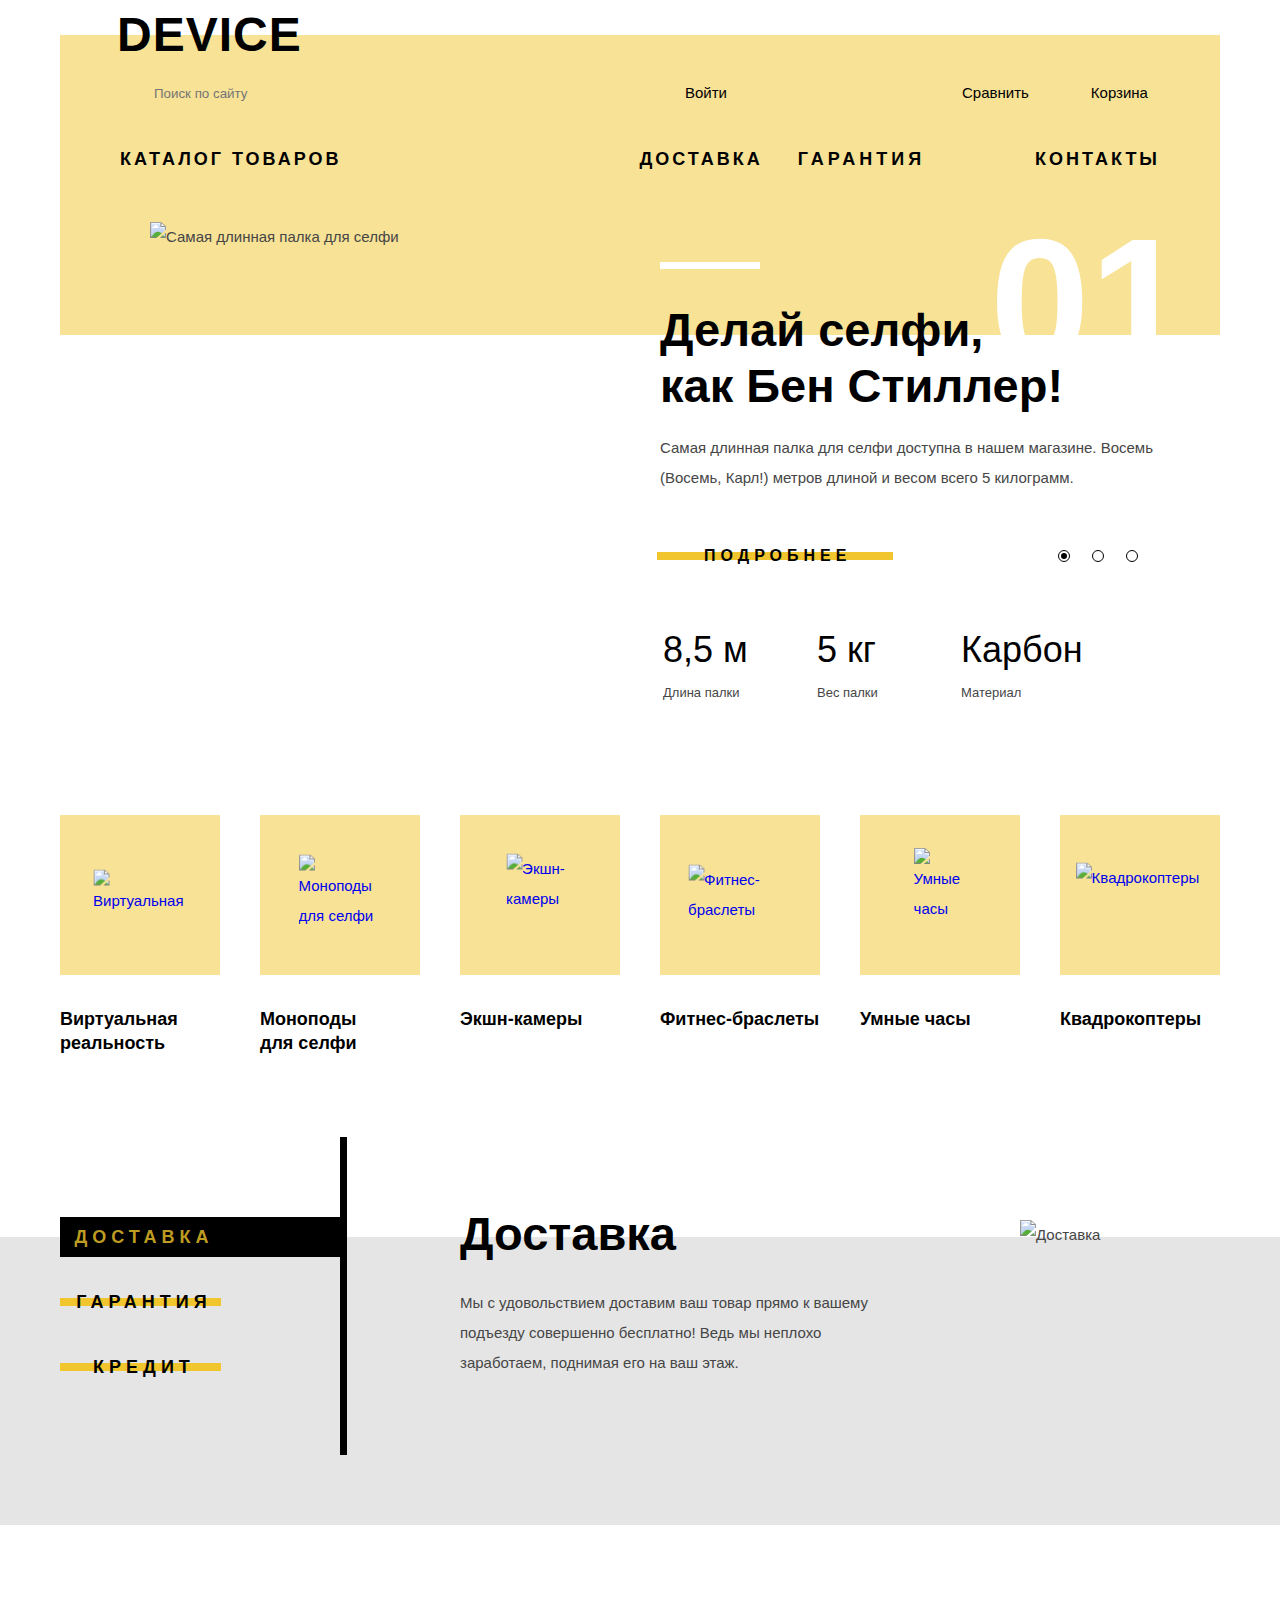
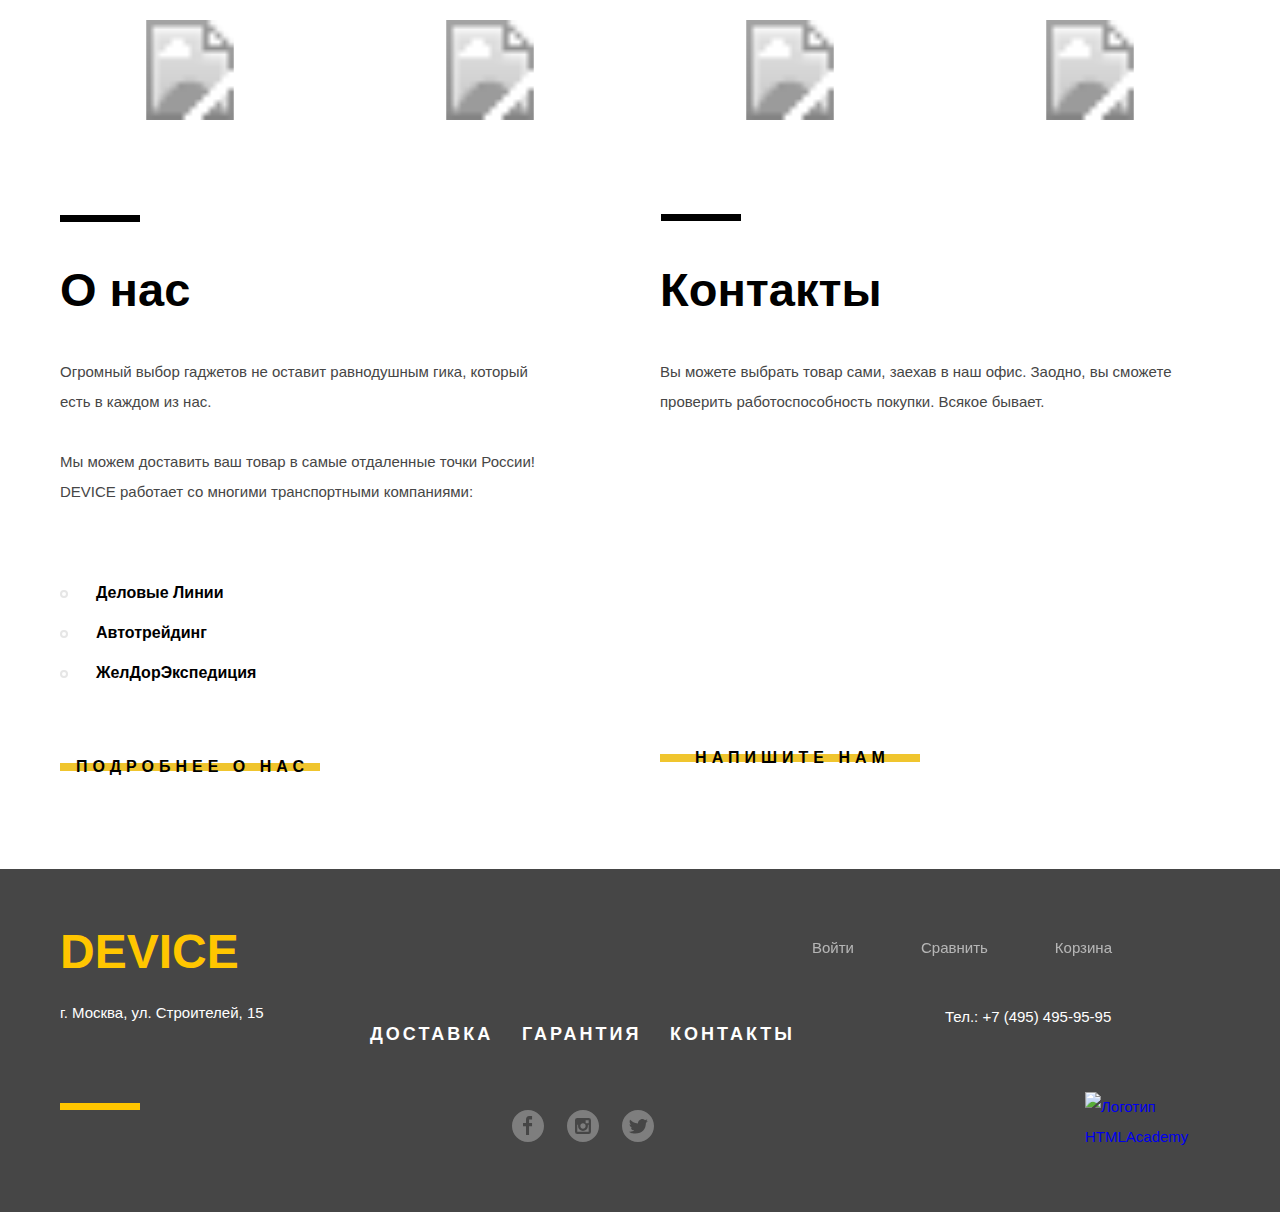
==== index.html @ 853dc185 "интерактивная карта" ====
<!DOCTYPE html>
<html lang="ru">
<head>
  <meta charset="utf-8">
  <title>HTML Academy: Девайс</title>
  <link rel="stylesheet" href="css/normalize.css">
  <link rel="stylesheet" href="css/style.css">
</head>
<body>
<section class="modal modal-write-us">
  <h2 class="visually-hidden">Напишите нам</h2>
  <button class="close-button close-write-us">
    <img src="img/modal-close.svg" width="55" height="55" alt="Закрыть">
  </button>
  <form class="write-us-form" action="#" method="post" novalidate>
    <p class="write-us-form-group">
      <label for="fullname">Ваше имя:</label>
      <input type="text" name="fullname" id="fullname" required placeholder="Имя Фамилия">
    </p>
    <p class="write-us-form-group">
      <label for="email">Ваш e-mail:</label>
      <input type="email" name="email" id="email" required placeholder="email@example.com">
    </p>
    <p class="write-us-form-group">
      <label for="message">Текст письма:</label>
      <textarea name="message" id="message" placeholder="В свободной форме" required minlength="20" rows="7" cols="103"></textarea>
    </p>
    <button class="write-us-button" type="submit">Отправить</button>
  </form>
</section>
<section class="modal modal-map">
  <h2 class="visually-hidden">Как до нас добраться</h2>
  <iframe
    src="https://www.google.com/maps/embed?pb=!1m14!1m8!1m3!1d4498.203227583521!2d37.5268266!3d55.6872211!3m2!1i1024!2i768!4f13.1!3m3!1m2!1s0x46b54cf65f5c8955%3A0x694710ccd55501e!2z0YPQuy4g0KHRgtGA0L7QuNGC0LXQu9C10LksIDE1LCDQnNC-0YHQutCy0LAsINCg0L7RgdGB0LjRjywgMTE5MzEx!5e0!3m2!1sru!2sus!4v1547833084073"
    width="960" height="559" frameborder="0" style="border:0" allowfullscreen></iframe>
  <button class="close-button close-map">
    <img src="img/modal-close.svg" width="55" height="55" alt="Закрыть">
  </button>
</section>
<header class="main-header">
  <p class="header-logo">DEVICE</p>
  <nav class="main-navigation">
    <div class="search-user-nav-wrapper">
      <form class="site-search" action="#" method="post">
        <label class="visually-hidden" for="search">Поиск по сайту</label>
        <input class="search-field" type="search" name="search" id="search" placeholder="Поиск по сайту">
        <button class="search-form-submit" type="submit">Найти</button>
      </form>
      <ul class="user-nav">
        <li class="login-link">
          <a href="#">Войти</a>
        </li>
        <li class="compare">
          <a href="#">Сравнить</a>
        </li>
        <li class="basket">
          <a href="#">Корзина</a>
        </li>
      </ul>
    </div>
    <ul class="site-nav">
      <li class="catalog">
        <a href="shop.html">Каталог товаров</a>
        <ul class="sub-menu">
          <li class="sub-menu-item virtual-reality"><a href="shop.html">Виртуальная реальность</a></li>
          <li class="sub-menu-item fitness-bracelet"><a href="shop.html">Фитнес-браслеты</a></li>
          <li class="sub-menu-item quadcopter-types"><a href="shop.html">Квадракоптеры</a></li>
          <li class="sub-menu-item monopod-for-selfie"><a href="shop.html">Моноподы для селфи</a></li>
          <li class="sub-menu-item smart-watch"><a href="shop.html">Умные часы</a></li>
          <li class="sub-menu-item action-camera"><a href="shop.html">Экшн-камеры</a></li>
        </ul>
      </li>
      <li class="supply">
        <a href="#">Доставка</a>
      </li>
      <li class="guarantees">
        <a href="#">Гарантия</a>
      </li>
      <li class="contacts">
        <a href="#">Контакты</a>
      </li>
    </ul>
  </nav>
</header>
<main class="landing">
  <section class="exclusive-products">
    <h2 class="visually-hidden">Лучший выбор</h2>
    <input class="visually-hidden" type="radio" id="quadcopter" name="topSlide">
    <input class="visually-hidden" type="radio" id="bracelet" name="topSlide">
    <input class="visually-hidden" type="radio" id="selfie" name="topSlide" checked>
    <div class="slider-controls-our-goods">
      <label class="slider-controls-item--1" for="selfie">Первый</label>
      <label class="slider-controls-item--2" for="bracelet">Второй</label>
      <label class="slider-controls-item--3" for="quadcopter">Третий</label>
    </div>
    <div class="slider-goods-wrapper">
      <ul class="slider-goods">
        <li class="monopod slide">
          <img class="selfie" src="img/slider-1.png" width="384" height="486" alt="Самая длинная палка для селфи">
          <div class="about-product about-monopod">
            <span class="slide-number number-1">01</span>
            <p class="product-slogan slogan-1">Делай селфи,<br> как Бен Стиллер!</p>
            <p class="description-good description-good-1">Самая длинная палка для селфи доступна в нашем магазине.
              Восемь (Восемь, Карл!) метров длиной и весом всего 5 килограмм.</p>
            <a class="show-more-information monopod-more" href="#">Подробнее</a>
            <table class="characteristics-goods">
              <tr>
                <td class="parameters-goods parameter-selfie-1">8,5 м</td>
                <td class="parameters-goods parameter-selfie-2">5 кг</td>
                <td class="parameters-goods parameter-selfie-3">Карбон</td>
              </tr>
              <tr>
                <td class="name-parameters-goods">Длина палки</td>
                <td class="name-parameters-goods">Вес палки</td>
                <td class="name-parameters-goods">Материал</td>
              </tr>
            </table>
          </div>
        </li>
        <li class="tracker slide">
          <img class="fitness-bracelet" src="img/slider-2.png" width="345" height="485"
               alt="Мотивирующий фитнес-браслет">
          <div class="about-product about-tracker">
            <span class="slide-number number-2">02</span>
            <p class="product-slogan">Худеем<br>правильно!</p>
            <p class="description-good description-good-2">Мотивирующие фитнес-браслеты помогут найти в себе силы не
              пропускать занятия и соблюдать диету.</p>
            <a class="show-more-information tracker-more" href="#">Подробнее</a>
            <table class="characteristics-goods">
              <tr>
                <td class="parameters-goods parameter-tracker">48 часов</td>
              </tr>
              <tr>
                <td class="name-parameters-goods">Без подзарядки</td>
              </tr>
            </table>
          </div>
        </li>
        <li class="quadcopter slide">
          <img class="quadcopter" src="img/slider-3.png" width="526" height="334" alt="Необычный квардакоптер">
          <div class="about-product about-quadcopter">
            <span class="slide-number number-3">03</span>
            <p class="product-slogan slogan-3">Порхает как бабочка, жалит как пчела!</p>
            <p class="description-good description-good-3">Этот обычный, на первый взгляд, квадрокоптер оснащен мощным
              лазером, замаскированным под стандартную камеру.</p>
            <a class="show-more-information quadcopter-more" href="#">Подробнее</a>
            <table class="characteristics-goods">
              <tr>
                <td class="parameters-goods parameter-quadcopter-1">800 м</td>
                <td class="parameters-goods parameter-quadcopter-2">50 м</td>
              </tr>
              <tr>
                <td class="name-parameters-goods">Дальность полета</td>
                <td class="name-parameters-goods">Радиус поражения</td>
              </tr>
            </table>
          </div>
        </li>
      </ul>
    </div>
  </section>
  <section class="popular-goods">
    <h2 class="visually-hidden">Популярные товары</h2>
    <ul class="category-list">
      <li class="category-list-items category-list-item-real">
        <a href="shop.html">
          <p class="category-items"><img class="category-image" src="img/popular-1.svg" width="97" height="55"
                                         alt="Виртуальная реальность"></p>
          <h3 class="category-name">Виртуальная реальность</h3>
        </a>
      </li>
      <li class="category-list-items category-list-item-monopod">
        <a href="shop.html">
          <p class="category-items"><img class="category-image" src="img/popular-2.svg" width="86" height="117"
                                         alt="Моноподы для селфи"></p>
          <h3 class="category-name">Моноподы для селфи</h3>
        </a>
      </li>
      <li class="category-list-items">
        <a href="shop.html">
          <p class="category-items"><img class="category-image" src="img/popular-3.svg" width="71" height="87"
                                         alt="Экшн-камеры"></p>
          <h3 class="category-name">Экшн-камеры</h3>
        </a>
      </li>
      <li class="category-list-items">
        <a href="shop.html">
          <p class="category-items"><img class="category-image" src="img/popular-4.svg" width="107" height="65"
                                         alt="Фитнес-браслеты"></p>
          <h3 class="category-name">Фитнес-браслеты</h3>
        </a>
      </li>
      <li class="category-list-items">
        <a href="shop.html">
          <p class="category-items"><img class="category-image" src="img/popular-5.svg" width="56" height="98"
                                         alt="Умные часы">
          </p>
          <h3 class="category-name">Умные часы</h3>
        </a>
      </li>
      <li class="category-list-items">
        <a href="shop.html">
          <p class="category-items"><img class="category-image" src="img/popular-6.svg" width="132" height="69"
                                         alt="Квадрокоптеры"></p>
          <h3 class="category-name">Квадрокоптеры</h3>
        </a>
      </li>
    </ul>
  </section>
  <section class="shop-services">
    <div class="service-wrapper">
      <h2 class="visually-hidden">Наши услуги для вас</h2>
      <div class="slider-our-services">
        <input class="visually-hidden" type="radio" id="delivery" name="servicesSlider" checked>
        <input class="visually-hidden" type="radio" id="warranty" name="servicesSlider">
        <input class="visually-hidden" type="radio" id="credit" name="servicesSlider">
        <div class="slider-controls-our-services">
          <label class="label-decoration label--1" for="delivery">Доставка</label>
          <label class="label-decoration label--2" for="warranty">Гарантия</label>
          <label class="label-decoration label--3" for="credit">Кредит</label>
        </div>
        <div class="slides-services">
          <ul class="slides-list">
            <li class="delivery">
              <div class="delivery-wrapper">
                <h3 class="service-title">Доставка</h3>
                <p class="service-description">Мы с удовольствием доставим ваш товар прямо к вашему подъезду совершенно
                  бесплатно! Ведь мы неплохо заработаем, поднимая его на ваш этаж.</p>
              </div>
              <img src="img/delivery.svg" width="136" height="164" alt="Доставка">
            </li>
            <li class="warranty">
              <div class="warranty-wrapper">
                <h3 class="service-title">Гарантия</h3>
                <p class="service-description">Если из-за возгорания купленного у нас товара у вас сгорит дом — не
                  переживайте, мы выдадим вам новый.<br>Товар, не дом, конечно же.</p>
              </div>
              <img src="img/warranty.svg" width="171" height="195" alt="Гарантия">
            </li>
            <li class="credit">
              <div class="credit-wrapper">
                <h3 class="service-title">Кредит</h3>
                <p class="service-description">Залезть в долговую яму стало проще! Кредитные консультанты подберут для
                  вас наиболее выгодные условия кредита. Выгодные для нашего банка, разумеется.</p>
              </div>
              <img src="img/credit.svg" width="156" height="188" alt="Кредит">
            </li>
          </ul>
        </div>
      </div>
    </div>
  </section>
  <section class="brands-representation">
    <h2 class="visually-hidden">Представленные марки</h2>
    <ul class="brand-list">
      <li class="brand-item"><a href="#">
        <svg xmlns="http://www.w3.org/2000/svg" viewBox="0 0 260 100" width="260" height="100"
             class="brand-logo-filter-brand-dij brand-logo-filter">
          <defs>
            <filter id="filtersPicture">
              <feComposite result="inputTo_38" in="SourceGraphic" in2="SourceGraphic" operator="arithmetic" k1="0"
                           k2="1" k3="0" k4="0"/>
              <feColorMatrix id="filter_38" type="saturate" values="0" data-filterid="38"/>
            </filter>
          </defs>
          <image filter="url(&quot;#filtersPicture&quot;)" x="0" y="0" width="260" height="100"
                 xmlns:xlink="http://www.w3.org/1999/xlink" xlink:href="img/brand-1.jpg"/>
        </svg>
      </a></li>
      <li class="brand-item"><a href="#">
        <svg xmlns="http://www.w3.org/2000/svg" viewBox="0 0 260 100" width="260" height="100"
             class="brand-logo-filter-brand-sp brand-logo-filter">
          <defs>
            <filter id="filtersPicture">
              <feComposite result="inputTo_38" in="SourceGraphic" in2="SourceGraphic" operator="arithmetic" k1="0"
                           k2="1" k3="0" k4="0"/>
              <feColorMatrix id="filter_38" type="saturate" values="0" data-filterid="38"/>
            </filter>
          </defs>
          <image filter="url(&quot;#filtersPicture&quot;)" x="0" y="0" width="260" height="100"
                 xmlns:xlink="http://www.w3.org/1999/xlink" xlink:href="img/brand-2.jpg"/>
        </svg>
      </a></li>
      <li class="brand-item"><a href="#">
        <svg xmlns="http://www.w3.org/2000/svg" viewBox="0 0 260 100" width="260" height="100"
             class="brand-logo-filter-brand-gopro brand-logo-filter">
          <defs>
            <filter id="filtersPicture">
              <feComposite result="inputTo_38" in="SourceGraphic" in2="SourceGraphic" operator="arithmetic" k1="0"
                           k2="1" k3="0" k4="0"/>
              <feColorMatrix id="filter_38" type="saturate" values="0" data-filterid="38"/>
            </filter>
          </defs>
          <image filter="url(&quot;#filtersPicture&quot;)" x="0" y="0" width="260" height="100"
                 xmlns:xlink="http://www.w3.org/1999/xlink" xlink:href="img/brand-3.jpg"/>
        </svg>
      </a></li>
      <li class="brand-item"><a href="#">
        <svg xmlns="http://www.w3.org/2000/svg" viewBox="0 0 260 100" width="260" height="100"
             class="brand-logo-filter-brand-vive brand-logo-filter">
          <defs>
            <filter id="filtersPicture">
              <feComposite result="inputTo_38" in="SourceGraphic" in2="SourceGraphic" operator="arithmetic" k1="0"
                           k2="1" k3="0" k4="0"/>
              <feColorMatrix id="filter_38" type="saturate" values="0" data-filterid="38"/>
            </filter>
          </defs>
          <image filter="url(&quot;#filtersPicture&quot;)" x="0" y="0" width="260" height="100"
                 xmlns:xlink="http://www.w3.org/1999/xlink" xlink:href="img/brand-4.jpg"/>
        </svg>
      </a></li>
    </ul>
  </section>
  <div class="about-us-contacts-wrapper">
    <section class="about-us">
      <h2 class="about-us-title">О нас</h2>
      <p>Огромный выбор гаджетов не оставит равнодушным гика, который есть в каждом из нас.</p>
      <p>Мы можем доставить ваш товар в самые отдаленные точки России! DEVICE работает со многими транспортными
        компаниями:</p>
      <ul class="transport-companies-list">
        <li class="transport-1">Деловые Линии</li>
        <li class="transport-2">Автотрейдинг</li>
        <li class="transport-3">ЖелДорЭкспедиция</li>
      </ul>
      <a class="more-about-us button-decoration" href="#">Подробнее о нас</a>
    </section>
    <section class="our-contacts">
      <h2 class="contacts-title">Контакты</h2>
      <p>Вы можете выбрать товар сами, заехав в наш офис. Заодно, вы сможете проверить работоспособность покупки. Всякое
        бывает.</p>
      <div class="map-wrapper">
        <iframe
          src="https://www.google.com/maps/embed?pb=!1m14!1m8!1m3!1d4498.203227583521!2d37.5268266!3d55.6872211!3m2!1i1024!2i768!4f13.1!3m3!1m2!1s0x46b54cf65f5c8955%3A0x694710ccd55501e!2z0YPQuy4g0KHRgtGA0L7QuNGC0LXQu9C10LksIDE1LCDQnNC-0YHQutCy0LAsINCg0L7RgdGB0LjRjywgMTE5MzEx!5e0!3m2!1sru!2sus!4v1547833084073"
          width="560" height="222" frameborder="0" style="border:0" allowfullscreen></iframe>
        <div class="map-overlay"></div>
      </div>
      <a class="write-us button-decoration" href="write-us.html">Напишите нам</a>
    </section>
  </div>
</main>
<footer class="main-footer">
  <div class="footer-wrapper">
    <div class="logo-footer-address-wrapper">
      <a class="main-footer-logo" href="#">DEVICE</a>
      <address class="office-address">г. Москва, ул. Строителей, 15</address>
    </div>
    <div class="footer-nav-social-wrapper">
      <ul class="site-footer-nav">
        <li class="footer-nav-item">
          <a href="#">Доставка</a>
        </li>
        <li class="footer-nav-item">
          <a href="#">Гарантия</a>
        </li>
        <li class="footer-nav-item">
          <a href="#">Контакты</a>
        </li>
      </ul>
      <ul class="social-networks">
        <li>
          <a class="facebook" href="#"><span class="visually-hidden">Фейсбук</span>
            <svg xmlns="http://www.w3.org/2000/svg" width="32" height="32" viewBox="0 0 32 32" fill="#7e7e7e">
              <path fill="#7e7e7e"
                    d="M16 0C7.164 0 0 7.163 0 16s7.164 16 16 16c8.837 0 16-7.164 16-16S24.837 0 16 0zm4.062 9.455h-3.021v3.444h3.021v3.445h-3.021v8.61H14.02v-8.61H11v-3.445h3.021V9.455c0-1.902 1.353-3.445 3.021-3.445h3.021v3.445z"></path>
            </svg>
          </a>
        </li>
        <li>
          <a class="instagram" href="#"><span class="visually-hidden">Инстаграм</span>
            <svg xmlns="http://www.w3.org/2000/svg" width="32" height="32" viewBox="0 0 32 32">
              <g fill="#7e7e7e">
                <path fill="#7e7e7e"
                      d="M20.916 16a4.938 4.938 0 1 1-9.877 0c0-.394.051-.773.138-1.14h-.897v6.838h11.396V14.86h-.897c.086.367.137.746.137 1.14z"></path>
                <path fill="#7e7e7e"
                      d="M15.978 18.659c1.466 0 2.659-1.193 2.659-2.659s-1.193-2.659-2.659-2.659c-1.466 0-2.659 1.193-2.659 2.659s1.192 2.659 2.659 2.659zM18.637 10.302h3.039v3.039h-3.039z"></path>
                <path fill="#7e7e7e"
                      d="M16 0C7.164 0 0 7.164 0 16c0 8.837 7.164 16 16 16 8.837 0 16-7.163 16-16 0-8.836-7.163-16-16-16zm7.955 21.698a2.285 2.285 0 0 1-2.279 2.279H10.279A2.285 2.285 0 0 1 8 21.698V10.302a2.286 2.286 0 0 1 2.279-2.279h11.396a2.286 2.286 0 0 1 2.279 2.279v11.396z"></path>
              </g>
            </svg>
          </a>
        </li>
        <li>
          <a class="twitter" href="#">
            <span class="visually-hidden">Твиттер</span>
            <svg xmlns="http://www.w3.org/2000/svg" width="32" height="32" viewBox="0 0 32 32">
              <path fill="#7e7e7e"
                    d="M16 0C7.164 0 0 7.164 0 16c0 8.837 7.164 16 16 16 8.837 0 16-7.163 16-16 0-8.836-7.163-16-16-16zm7.944 12.809c-.251 6.516-3.463 10.832-10.992 10.702h-.486c-.447 0-4.543-.443-5.344-1.823 2.479.19 4.247-.406 5.12-1.136-1.048-.289-2.923-.461-3.251-2.848.384.104.618.221 1.299.113-1.307-.824-2.758-1.519-2.679-3.643.311.317 1.164.518 1.46.457-.768-.233-2.149-3.244-.974-4.781 1.984 1.79 4.075 3.482 7.804 3.643.227-2.214 1.24-3.699 3.168-4.325 1.84-.479 3.255.26 3.901 1.138.737-.224 1.453-.466 2.193-.685-.004.833-.569 1.463-.935 1.709.747.165 1.423-.475 1.423-.475-.184.963-1.094 1.725-1.707 1.954z"></path>
            </svg>
          </a>
        </li>
      </ul>
    </div>
    <div class="nav-phone-copyright-wrapper">
      <ul class="footer-user-nav">
        <li class="login-link-footer">
          <a href="#">Войти</a>
        </li>
        <li class="compare-footer">
          <a href="#">Сравнить</a>
        </li>
        <li class="basket-footer">
          <a href="#">Корзина</a>
        </li>
      </ul>
      <section class="phone">
        <h3 class="visually-hidden">Телефон</h3>
        <a class="phone-number" href="tel:+74954959595">Тел.: +7 (495) 495-95-95</a>
      </section>
      <a class="copyright-htmlacademy" href="https://htmlacademy.ru/intensive/htmlcss">
        <img src="img/logo-html.svg" width="26" height="34" alt="Логотип HTMLAcademy">
      </a>
    </div>
  </div>
</footer>
<script src="js/index.js"></script>
</body>
</html>
---- css/style.css ----
@font-face {
  font-family: 'PT Sans';
  src: url('../fonts/opensanslight.woff2') format('woff2'),
  url('../fonts/opensanslight.woff') format('woff');
  font-weight: lighter;
  font-style: normal;
}

@font-face {
  font-family: 'PT Sans';
  src: url('../fonts/opensans.woff2') format('woff2');
url('../fonts/opensans.woff') format('woff');
  font-weight: normal;
  font-style: normal;
}

@font-face {
  font-family: 'PT Gilroy';
  src: url('../fonts/gilroylight.woff2') format('woff2'),
  url('../fonts/gilroylight.woff') format('woff');
  font-weight: lighter;
  font-style: normal;
}

@font-face {
  font-family: 'PT Gilroy';
  src: url('../fonts/gilroyextrabold.woff2') format('woff2'),
  url('../fonts/gilroyextrabold.woff') format('woff');
  font-weight: bold;
  font-style: normal;
}

body {
  margin: 0;
  font-family: 'PT Sans', Arial, sans-serif;
  font-size: 15px;
  line-height: 30px;
  color: #464646;
  background-color: #ffffff;
}

a {
  text-decoration: none;
}

img {
  max-width: 100%;
  /*height: auto;*/
}

.exclusive-products,
.popular-goods,
.shop-services,
.brands-representation,
.about-us,
.our-contacts,
.phone,
.modal-write-us,
.modal-map,
.site-search,
.write-us-form,
.filter-form {
  display: block;
}

.main-header {
  width: 1160px;
  margin: 20px auto 0;
}

.modal-map {
  width: 960px;
  height: 559px;
  margin: 50px auto;
  -webkit-box-shadow: 0 8px 20px 0 #b5b5b5;
  box-shadow: 0 8px 20px 0 #b5b5b5;
}

.map-overlay {
  width: 560px;
  height: 222px;
  position: relative;
  top: -222px;
}

.main-header-logo {
  font-family: 'PT Gilroy', Arial, sans-serif;
  font-size: 48px;
  font-weight: bold;
  letter-spacing: 1px;
  color: #000000;
  margin-left: 57px;
}

.header-logo {
  font-family: 'PT Gilroy', Arial, sans-serif;
  font-size: 48px;
  font-weight: bolder;
  letter-spacing: 1px;
  color: #000000;
  padding: 0;
  margin: 0 0 0 57px;
}

.main-header-logo:hover {
  opacity: 0.6;
}

.main-header-logo:active {
  opacity: 0.3;
}

.main-navigation {
  display: -webkit-box;
  display: -ms-flexbox;
  display: flex;
  -webkit-box-orient: vertical;
  -webkit-box-direction: normal;
  -ms-flex-direction: column;
  flex-direction: column;
  width: 1160px;
  background-color: #f7e296;
  margin-top: -15px;
  height: 300px;
}

.search-user-nav-wrapper {
  width: 1160px;
  display: -webkit-box;
  display: -ms-flexbox;
  display: flex;
  -webkit-box-align: start;
  -ms-flex-align: start;
  align-items: flex-start;
  margin-top: 43px;
  min-height: 51px;
  position: relative;
}

.site-search {
  margin-left: 92px;
}

.site-search::before {
  content: '';
  position: absolute;
  top: 8px;
  left: 63px;
  display: block;
  width: 16px;
  height: 16px;
  background: url('../img/search.svg') no-repeat 0 0;
}

.search-field {
  background: transparent;
  border: none;
  cursor: pointer;
  width: 400px;
}

.search-field:hover::-webkit-input-placeholder {
  opacity: 0.6;
}

.search-field:hover:-ms-input-placeholder {
  opacity: 0.6;
}

.search-field:hover::-ms-input-placeholder {
  opacity: 0.6;
}

.search-field:hover::placeholder {
  opacity: 0.6;
}

.search-field:focus::-webkit-input-placeholder {
  color: #000000;
}

.search-field:focus:-ms-input-placeholder {
  color: #000000;
}

.search-field:focus::-ms-input-placeholder {
  color: #000000;
}

.search-field:focus::placeholder {
  color: #000000;
}

.search-field:focus {
  outline: none;
  color: #000000;
  border-bottom: 2px solid #000000;
}

.search-form-submit {
  display: none;
}

.search-field:focus ~ .search-form-submit {
  display: inline-block;
  vertical-align: middle;
}

.search-form-submit {
  position: absolute;
  top: -18px;
  left: 427px;
  background-color: #f7e296;
  color: #000000;
  border: 2px solid #000000;
  width: 81px;
  height: 45px;
}

.search-form-submit:hover {
  background-color: #000000;
  color: #ffffff;
}

.search-form-submit:active {
  display: inline-block;
  vertical-align: middle;
  color: #747474;
}

.user-nav {
  display: -webkit-box;
  display: -ms-flexbox;
  display: flex;
  -ms-flex-wrap: nowrap;
  flex-wrap: nowrap;
  width: 500px;
  padding: 0;
  margin: 0 0 21px;
}

.login-link {
  margin-left: 10px;
  margin-right: 235px;
}

.user-nav .login-link {
  position: relative;
}

.login-link::before {
  content: '';
  position: absolute;
  top: 9px;
  left: -24px;
  width: 13px;
  height: 12px;
  background: url('../img/user.svg') no-repeat 0 0;
}

.login-link:hover::before,
.login-link:focus::before {
  opacity: 0.6;
}

.login-link:active::before {
  opacity: 0.3;
}

.compare {
  margin-right: 62px;
}

.user-nav .compare {
  position: relative;
}

.compare::before {
  content: '';
  position: absolute;
  top: 11px;
  left: -20px;
  width: 10px;
  height: 12px;
  background: url('../img/compare.svg') no-repeat 0 0;
}

.compare:hover::before,
.compare:focus::before {
  opacity: 0.6;
}

.compare:active::before {
  opacity: 0.3;
}

.user-nav .basket {
  position: relative;
}

.basket::before {
  content: '';
  position: absolute;
  top: 9px;
  left: -21px;
  width: 14px;
  height: 12px;
  background: url('../img/cart.svg') no-repeat 0 0;
}

.basket:hover::before,
.basket:focus::before {
  opacity: 0.6;
}

.basket:active::before {
  opacity: 0.3;
}

.site-search {
  width: 523px;
}

.user-nav a,
.site-nav a,
.sub-menu a {
  color: #000000;
}

.site-nav {
  display: -webkit-box;
  display: -ms-flexbox;
  display: flex;
  font-family: 'PT Gilroy', Arial, sans-serif;
  font-size: 18px;
  line-height: 24px;
  font-weight: bold;
  letter-spacing: 3px;
  list-style: none;
  padding: 0 60px;
}
/*
.catalog {
  text-transform: uppercase;
  -webkit-box-flex: 1;
  -ms-flex-positive: 1;
  flex-grow: 1;
  max-width: 540px;
}
*/

.catalog {
  text-transform: uppercase;
  width: 260px;
  margin-right: 280px;
  margin-left: 0;
}

.site-nav .catalog {
  position: relative;
}

.catalog::after {
  content: '';
  position: absolute;
  top: 5px;
  left: 230px;
  width: 17px;
  height: 15px;
  background: url('../img/plus.svg') no-repeat 0 0;
}
/*
.sub-menu::after {
  content: '';
  position: absolute;
  width: 1160px;
  background-color: #f7e296;
  height: 139px;
  z-index: 1;
  left: -60px;
}
*/
.supply {
  text-transform: uppercase;
  margin-left: 0;
  margin-right: 35px;
}

.guarantees {
  text-transform: uppercase;
  margin-right: 110px;
  letter-spacing: 4px;
}

.contacts {
  text-transform: uppercase;
}

.sub-menu a {
  display: block;
  font-family: 'PT Sans', Arial, sans-serif;
  font-size: 15px;
  line-height: 36px;
  text-transform: none;
  font-weight: normal;
  letter-spacing: 0;
}

.user-nav,
.sub-menu {
  list-style: none;
}

.sub-menu {
  margin: 0;
  display: none;
  min-height: 142px;
  font-size: 0;
  z-index: 5;
  width: 640px;
  padding: 22px 0 0;
  background-color: #f7e296;
  position: absolute;
}

.site-nav li:hover .sub-menu {
  display: block;
}

.sub-menu::before {
  content: "";
  bottom: 0;
  left: -60px;
  z-index: -1;
  width: 1160px;
  height: 100%;
  padding-top: 0;
  background-color: #f7e296;
  position: absolute;
  top: 0;
}

.sub-menu-item {
  display: inline-block;
  vertical-align: baseline;
  width: 196px;
  margin: 0;
  padding: 0;
}

.sub-menu li:nth-child(3n+1) {
  margin-right: 40px;
}

.sub-menu li:last-child {
  display: block;
}
/*
.sub-menu {
  -webkit-box-flex: 1;
  -ms-flex-positive: 1;
  flex-grow: 1;
  min-width: 550px;
  -ms-flex-wrap: wrap;
  flex-wrap: wrap;
  margin: 25px 0 0;
  padding: 0 0 25px;
  display: none;
}
.site-nav li:hover .sub-menu {
  display: -webkit-box;
  display: -ms-flexbox;
  display: flex;
}
.sub-menu-item {
  z-index: 2;
}
.sub-menu-item:nth-child(1),
.sub-menu-item:nth-child(4),
.sub-menu-item:nth-child(6) {
  width: 240px;
}
.sub-menu-item:nth-child(2),
.sub-menu-item:nth-child(5) {
  width: 200px;
}
.sub-menu-item:nth-child(3) {
  width: 110px;
}
*/
.user-nav a:hover,
.user-nav a:focus,
.site-nav a:hover,
.site-nav a:focus,
.sub-menu a:hover,
.sub-menu a:focus {
  opacity: 0.6;
}

.user-nav a:active,
.site-nav a:active,
.sub-menu a:active {
  opacity: 0.3;
}

.landing {
  width: 1160px;
  margin: 0 auto;
}

.visually-hidden:not(:focus):not(:active),
input[type='checkbox'].visually-hidden,
input[type='radio'].visually-hidden {
  position: absolute;
  width: 1px;
  height: 1px;
  margin: -1px;
  border: none;
  padding: 0;
  white-space: nowrap;
  -webkit-clip-path: inset(100%);
  clip-path: inset(100%);
  clip: rect(0 0 0 0);
  overflow: hidden;
}

.exclusive-products {
  margin-top: 0;
  margin-bottom: 80px;
  position: relative;
}

.exclusive-products input[type='radio'] {
  display: none;
}

.slider-goods-wrapper {
  margin-top: -128px;
  overflow: hidden;
}

.slider-goods {
  display: -webkit-box;
  display: -ms-flexbox;
  display: flex;
  overflow: hidden;
  list-style: none;
  padding: 0;
  width: 3480px;
  position: relative;
}

.slider-goods li {
  width: 1160px;
}

.slider-controls-our-goods {
  position: absolute;
  bottom: 182px;
  right: 42px;
  width: 80px;
  height: 12px;
  text-align: center;
  font-size: 0;
  -webkit-transform: translateX(-50%);
  -ms-transform: translateX(-50%);
  transform: translateX(-50%);
  z-index: 2;
}

.slider-controls-our-goods label {
  display: inline-block;
  vertical-align: middle;
  width: 10px;
  height: 10px;
  border-radius: 50%;
  border: 1px solid #000000;
  cursor: pointer;
  position: relative;
}

.slider-controls-our-goods label:not(:last-child) {
  margin-right: 22px;
}

#quadcopter:checked ~ .slider-controls-our-goods label.slider-controls-item--3::after,
#bracelet:checked ~ .slider-controls-our-goods label.slider-controls-item--2::after,
#selfie:checked ~ .slider-controls-our-goods label.slider-controls-item--1::after {
  content: '';
  position: absolute;
  top: 2px;
  left: 2px;
  z-index: 1;
  width: 6px;
  height: 6px;
  background: #000000;
  border-radius: 50%;
}

#quadcopter:checked ~ .slider-goods-wrapper > .slider-goods {
  left: -2320px;
}

#selfie:checked ~ .slider-goods-wrapper > .slider-goods {
  left: 0;
}

#bracelet:checked ~ .slider-goods-wrapper > .slider-goods {
  left: -1160px;
}

.product-slogan {
  margin-top: 80px;
  margin-bottom: 19px;
}
/*
.about-product {
  position: relative;
}
*/
.monopod {
  display: -webkit-box;
  display: -ms-flexbox;
  display: flex;
  -webkit-box-pack: justify;
  -ms-flex-pack: justify;
  justify-content: space-between;
}

.monopod img {
  margin-left: 90px;
}

.about-monopod {
  display: -webkit-box;
  display: -ms-flexbox;
  display: flex;
  -webkit-box-orient: vertical;
  -webkit-box-direction: normal;
  -ms-flex-direction: column;
  flex-direction: column;
  width: 500px;
  margin-right: 60px;
  position: relative;
}

.monopod-more {
  position: absolute;
  bottom: 152px;
  left: 44px;
}

.description-good-1 {
  margin-top: 0;
  margin-bottom: 130px;
}
/*
.show-more-information {
  position: absolute;
  bottom: 151px;
  left: 43px;
}
*/
.parameter-selfie-1 {
  width: 150px;
}

.parameter-selfie-2 {
  width: 140px;
}

.tracker {
  display: -webkit-box;
  display: -ms-flexbox;
  display: flex;
  -webkit-box-pack: justify;
  -ms-flex-pack: justify;
  justify-content: space-between;
}

.tracker img {
  margin-top: 13px;
  margin-left: 117px;
}

.about-tracker {
  display: -webkit-box;
  display: -ms-flexbox;
  display: flex;
  -webkit-box-orient: vertical;
  -webkit-box-direction: normal;
  -ms-flex-direction: column;
  flex-direction: column;
  width: 560px;
  position: relative;
}

.tracker-more {
  position: absolute;
  bottom: 152px;
  left: 44px;
}

.description-good-2 {
  width: 450px;
  margin-top: 0;
  margin-bottom: 130px;
}

.quadcopter {
  display: -webkit-box;
  display: -ms-flexbox;
  display: flex;
  -webkit-box-pack: justify;
  -ms-flex-pack: justify;
  justify-content: space-between;
}

.quadcopter img {
  margin-top: 65px;
  margin-left: 32px;
}

.about-quadcopter {
  display: -webkit-box;
  display: -ms-flexbox;
  display: flex;
  -webkit-box-orient: vertical;
  -webkit-box-direction: normal;
  -ms-flex-direction: column;
  flex-direction: column;
  width: 560px;
  position: relative;
}

.quadcopter-more {
  position: absolute;
  bottom: 152px;
  left: 44px;
}

.slogan-3 {
  z-index: 1;
}

.description-good-3 {
  width: 465px;
  margin-top: 0;
  margin-bottom: 130px;
}

.parameter-quadcopter-1 {
  width: 150px;
}

.slide-number {
  font-family: 'PT Gilroy', Arial, sans-serif;
  font-size: 179px;
  line-height: 179px;
  font-weight: bold;
  color: #ffffff;
  margin: 0;
  position: absolute;
  top: -10px;
  left: 330px;
}

.slide-number::before {
  content: '';
  position: absolute;
  top: 50px;
  left: -330px;
  width: 100px;
  height: 7px;
  background-color: #ffffff;
}

.product-slogan {
  font-family: 'PT Gilroy', Arial, sans-serif;
  font-size: 47px;
  line-height: 56px;
  font-weight: bold;
  color: #000000;
}

.show-more-information {
  background: none;
}

.show-more-information,
.more-about-us,
.write-us,
.in-garbage,
.slider-controls-our-services label {
  display: block;
  font-family: 'PT Gilroy', Arial, sans-serif;
  font-size: 16px;
  line-height: 24px;
  letter-spacing: 5px;
  font-weight: bold;
  text-align: center;
  color: #000000;
  vertical-align: middle;
  text-transform: uppercase;
  border: none;
  margin: 0;
  padding: 0;
  z-index: 2;
}

.show-more-information::before {
  content: '';
  position: absolute;
  top: 35%;
  left: -32%;
  width: 160%;
  height: 8px;
  background: #f0c52e;
  -webkit-transition: all 200ms ease;
  -o-transition: all 200ms ease;
  transition: all 200ms ease;
  z-index: -1;
}

.show-more-information:hover::before {
  height: 100%;
  top: 0;
}

.show-more-information:active {
  color: #c4b376;
}

.parameters-goods {
  font-family: 'PT Gilroy', Arial, sans-serif;
  font-size: 36px;
  line-height: 48px;
  color: #000000;
  background-color: #ffffff;
}

.name-parameters-goods {
  font-size: 13px;
  line-height: 30px;
}

.category-list {
  list-style: none;
  padding: 0;
  width: 1160px;
  display: -webkit-box;
  display: -ms-flexbox;
  display: flex;
  -ms-flex-wrap: wrap;
  flex-wrap: wrap;
  margin: 0 auto 182px;
}

.category-list-items {
  position: relative;
}

.category-list-items img {
  position: absolute;
  top: 34%;
  left: 51%;
  -webkit-transform: translate(-50%, -50%);
  -ms-transform: translate(-50%, -50%);
  transform: translate(-50%, -50%)
}

.category-list-item-monopod img {
  position: absolute;
  top: 41%;
}

.category-list-item-monopod h3,
.category-list-item-real h3 {
  width: 100px;
}

.category-list li:nth-child(6n) {
  margin-right: 0;
}

.category-list-items {
  margin-right: 40px;
}

.category-items {
  margin: 0;
  padding: 0;
  width: 160px;
  height: 160px;
  background-color: #f7e296;
}

.category-items:hover,
.category-items:focus {
  background-color: #f0c52e;
  cursor: pointer;
}

.category-image:active {
  opacity: 0.3;
}

.category-name  {
  font-family: 'PT Gilroy', Arial, sans-serif;
  font-size: 18px;
  line-height: 24px;
  font-weight: bold;
  color: #000000;
  margin: 0;
  padding: 0;
}

.category-list-items h3 {
  margin: 32px 0 0;
}
/*
.service-wrapper {
  margin: 0 auto 95px;
  padding: 0 0 110px;
  position: relative;
  width: 100vw;
  left: calc(-50vw + 50%);
  background-color: #e5e5e5;
}
*/
.shop-services {
  margin: 0 auto 95px;
  padding: 0 0 110px;
  position: relative;
  background-color: #e5e5e5;
}

.shop-services:before {
  content: '';
  background-color: #e5e5e5;
  width: 100vw;
  display: block;
  position: absolute;
  top: 0;
  left: calc((100vw - 1160px) / (-2));
  height: 100%;
}

.slider-our-services input[type='radio'] {
  display: none;
}

.slider-our-services {
  display: -webkit-box;
  display: -ms-flexbox;
  display: flex;
  width: 1160px;
  margin: 0 auto;
}

.slider-controls-our-services {
  width: 280px;
  margin: -50px 0 0;
  padding: 0;
  position: relative;
}

.slider-controls-our-services label {
  font-size: 18px;
  line-height: 30px;
  margin-top: 35px;
  margin-right: 112px;
  position: relative;
}

.label-decoration::after {
  content: '';
  position: absolute;
  top: 35%;
  left: 0;
  width: 96%;
  height: 8px;
  background: #f0c52e;
  -webkit-transition: all 300ms ease;
  -o-transition: all 300ms ease;
  transition: all 300ms ease;
  z-index: -1;
}

.label-decoration:hover::after {
  height: 100%;
  top: 0;
}

.label-decoration:active {
  color: #be9c22;
}

.slides-services {
  width: 880px;
  overflow: hidden;
  margin-top: -27px;
}

.slides-services::before {
  content: '';
  position: absolute;
  top: -100px;
  /*left: 278px;*/
  width: 7px;
  height: 318px;
  background-color: #000000;
}

.slides-list {
  position: relative;
  display: -webkit-box;
  display: -ms-flexbox;
  display: flex;
  width: 2640px;
  padding: 0;
  margin: 0;
}

#delivery:checked ~ .slides-services .slides-list {
  left: 0;
}

#warranty:checked ~ .slides-services .slides-list {
  left: -880px;
}

#credit:checked ~ .slides-services .slides-list {
  left: -1760px;
}

#delivery:checked ~ .slider-controls-our-services .label--1,
#warranty:checked ~ .slider-controls-our-services .label--2,
#credit:checked ~ .slider-controls-our-services .label--3 {
  color: #be9c22;
}

#delivery:checked ~ .slider-controls-our-services .label--1::after,
#warranty:checked ~ .slider-controls-our-services .label--2::after,
#credit:checked ~ .slider-controls-our-services .label--3::after {
  content: '';
  position: absolute;
  top: -5px;
  left: 0;
  right: 50%;
  z-index: -1;
  width: 167%;
  height: 132%;
  background-color: #000000;
}

.service-title {
  text-transform: none;
  margin: 0;
}

.service-description {
  text-transform: none;
  margin-top: 30px;
  color: #464646;
}

.slides-list img {
  margin-top: 10px;
}

.credit,
.warranty,
.delivery {
  display: -webkit-box;
  display: -ms-flexbox;
  display: flex;
  width: 880px;
  margin: 0;
  padding: 0;
}

.credit-wrapper,
.warranty-wrapper,
.delivery-wrapper {
  display: -webkit-box;
  display: -ms-flexbox;
  display: flex;
  -webkit-box-orient: vertical;
  -webkit-box-direction: normal;
  -ms-flex-direction: column;
  flex-direction: column;
  width: 450px;
  margin-left: 120px;
  margin-right: 110px;
}

.slides-list h3,
.about-us h2,
.our-contacts h2 {
  font-family: 'PT Gilroy', Arial, sans-serif;
  font-size: 47px;
  line-height: 48px;
  color: #000000;
}

.brand-list {
  width: 1160px;
  list-style: none;
  margin: 0;
  padding: 0;
  display: -webkit-box;
  display: -ms-flexbox;
  display: flex;
  -ms-flex-wrap: wrap;
  flex-wrap: wrap;
}

.brand-item {
  margin-right: 40px;
}

.brand-item:nth-child(4n) {
  margin-right: 0;
}

.brand-logo-filter-brand-dij {
  background: url('../img/brand-1.jpg');
}

.brand-logo-filter-brand-sp {
  background: url('../img/brand-2.jpg');
}

.brand-logo-filter-brand-gopro {
  background: url('../img/brand-3.jpg');
}
.brand-logo-filter-brand-vive {
  background: url('../img/brand-4.jpg');
}

.brand-logo-filter image:hover {
  opacity: 0;
}

.about-us-contacts-wrapper {
  display: -webkit-box;
  display: -ms-flexbox;
  display: flex;
  -webkit-box-pack: justify;
  -ms-flex-pack: justify;
  justify-content: space-between;
  margin: 0;
  padding: 100px 0 0;
}

.about-us {
  width: 495px;
  display: -webkit-box;
  display: -ms-flexbox;
  display: flex;
  -webkit-box-orient: vertical;
  -webkit-box-direction: normal;
  -ms-flex-direction: column;
  flex-direction: column;
  position: relative;
}

.about-us h2::before {
  content: '';
  position: absolute;
  top: -15px;
  left: 0;
  width: 80px;
  height: 7px;
  background-color: #000000;
}

.about-us h2 {
  margin-top: 36px;
  margin-bottom: 28px;
}

.transport-companies-list li {
  font-family: 'PT Gilroy', Arial, sans-serif;
  font-size: 16px;
  line-height: 40px;
  font-weight: bold;
}

.transport-1::before {
  content: '';
  position: absolute;
  top: 360px;
  left: 0;
  width: 4px;
  height: 4px;
  border-radius: 50%;
  border: 2px solid #e6e6e6;
}

.transport-2::before {
  content: '';
  position: absolute;
  top: 400px;
  left: 0;
  width: 4px;
  height: 4px;
  border-radius: 50%;
  border: 2px solid #e6e6e6;
}

.transport-3::before {
  content: '';
  position: absolute;
  top: 440px;
  left: 0;
  width: 4px;
  height: 4px;
  border-radius: 50%;
  border: 2px solid #e6e6e6;
}

.transport-companies-list {
  padding: 0;
  margin: 51px 0 0 36px;
  list-style: none;
  font-family: 'PT Gilroy', Arial, sans-serif;
  font-size: 16px;
  line-height: 40px;
  color: #000000;
}

.our-contacts {
  width: 560px;
  display: -webkit-box;
  display: -ms-flexbox;
  display: flex;
  -webkit-box-orient: vertical;
  -webkit-box-direction: normal;
  -ms-flex-direction: column;
  flex-direction: column;
  position: relative;
}

.our-contacts:before {
  content: '';
  position: absolute;
  top: -16px;
  left: 1px;
  width: 80px;
  height: 7px;
  background-color: #000000;
}

.our-contacts h2 {
  margin-top: 36px;
  margin-bottom: 28px;
}

.our-contacts img {
  margin-top: 22px;
  margin-bottom: 8px;
}

.more-about-us,
.write-us {
  width: 265px;
  margin-top: 62px;
  margin-bottom: 90px;
  position: relative;
  z-index: 2;
  background: none;
}

.more-about-us:active,
.write-us:active {
  color: #be9c22;
}

.button-decoration::before {
  content: '';
  position: absolute;
  top: 35%;
  left: 0;
  width: 100%;
  height: 8px;
  background: #f0c52e;
  -webkit-transition: all 300ms ease;
  -o-transition: all 300ms ease;
  transition: all 300ms ease;
  z-index: -1;
}

.button-decoration:hover::before {
  height: 100%;
  top: 0;
}

.footer-wrapper {
  width: 1160px;
  display: -webkit-box;
  display: -ms-flexbox;
  display: flex;
  -webkit-box-pack: justify;
  -ms-flex-pack: justify;
  justify-content: space-between;
  /*margin: 0 auto;*/
}

.main-footer {
  background-color: #464646;
  padding-bottom: 60px;
  display: flex;
  width: 100%;
  min-width: 1160px;
  flex: 1 0 auto;
  justify-content: center;
}

.logo-footer-address-wrapper {
  width: 210px;
  display: -webkit-box;
  display: -ms-flexbox;
  display: flex;
  -webkit-box-orient: vertical;
  -webkit-box-direction: normal;
  -ms-flex-direction: column;
  flex-direction: column;
  margin-top: 59px;
  position: relative;
  margin-right: 100px;
}

.main-footer-logo {
  font-family: 'PT Gilroy', Arial, sans-serif;
  font-size: 48px;
  line-height: 48px;
  color: #ffc600;
  font-weight: bold;
  margin: 0 0 22px;
}

.main-footer-logo:hover,
.main-footer-logo:focus {
  opacity: 0.6;
}

.main-footer-logo:active {
  opacity: 0.3;
}

.office-address {
  width: 215px;
  font-style: normal;
  color: #ffffff;
}

.office-address::after {
  content: '';
  position: absolute;
  top: 175px;
  left: 0;
  width: 80px;
  height: 7px;
  background-color: #ffc600;
}

.footer-nav-social-wrapper {
  margin: 0;
  padding: 0;
  display: -webkit-box;
  display: -ms-flexbox;
  display: flex;
  -webkit-box-orient: vertical;
  -webkit-box-direction: normal;
  -ms-flex-direction: column;
  flex-direction: column;
  -ms-flex-item-align: end;
  align-self: flex-end;
}

.site-footer-nav {
  padding: 0;
  display: -webkit-box;
  display: -ms-flexbox;
  display: flex;
  -webkit-box-pack: justify;
  -ms-flex-pack: justify;
  justify-content: space-between;
  width: 425px;
  margin: 50px 0 0;
}

.social-networks {
  padding: 0;
  text-align: center;
  width: 142px;
  display: -webkit-box;
  display: -ms-flexbox;
  display: flex;
  -ms-flex-item-align: center;
  align-self: center;
  -webkit-box-pack: justify;
  -ms-flex-pack: justify;
  justify-content: space-between;
  margin: 60px 0 0;
}

.social-networks path:hover,
.social-networks path:focus,
.social-networks g:hover,
.social-networks g:focus {
  fill: #b5b5b5;
}

.social-networks path:active,
.social-networks g:active {
  fill: #595959;
}

.site-footer-nav,
.social-networks,
.footer-user-nav {
  list-style: none;
}

.site-footer-nav a {
  font-family: 'PT Gilroy', Arial, sans-serif;
  font-size: 18px;
  line-height: 24px;
  font-weight: bold;
  letter-spacing: 3px;
  text-transform: uppercase;
  color: #ffffff;
}

.footer-user-nav a {
  color: #ffffff;
  opacity: 0.6;
}

.site-footer-nav a:hover,
.site-footer-nav a:focus {
  opacity: 0.6;
}

.footer-user-nav a:hover,
.footer-user-nav a:focus {
  opacity: 1;
}

.site-footer-nav a:active,
.footer-user-nav a:active {
  opacity: 0.3;
}

.facebook:focus,
.facebook:hover,
.instagram:focus,
.instagram:hover,
.twitter:focus,
.twitter:hover {
  fill: #b5b5b5;
}

.nav-phone-copyright-wrapper {
  margin: 0;
  padding: 0;
  display: -webkit-box;
  display: -ms-flexbox;
  display: flex;
  -webkit-box-orient: vertical;
  -webkit-box-direction: normal;
  -ms-flex-direction: column;
  flex-direction: column;
  position: relative;
}

.footer-user-nav {
  line-height: 36px;
  padding: 0;
  display: -webkit-box;
  display: -ms-flexbox;
  display: flex;
  -webkit-box-pack: justify;
  -ms-flex-pack: justify;
  justify-content: space-between;
  width: 300px;
  margin: 61px 0 36px 17px;
}

.login-link-footer::before {
  content: '';
  position: absolute;
  top: 73px;
  left: -10px;
  width: 13px;
  height: 12px;
  background: url('../img/user-foot.svg') no-repeat 0 0;
}

.compare-footer::before {
  content: '';
  position: absolute;
  top: 74px;
  left: 103px;
  width: 13px;
  height: 12px;
  background: url('../img/compare-foot.svg') no-repeat 0 0;
}

.basket-footer::before {
  content: '';
  position: absolute;
  top: 71px;
  left: 234px;
  width: 13px;
  height: 12px;
  background: url('../img/cart-foot.svg') no-repeat 0 0;
}

.login-link-footer:hover::before,
.login-link-footer:focus::before,
.compare-footer:hover::before,
.compare-footer:focus::before,
.basket-footer:hover::before,
.basket-footer:focus::before,
.copyright-htmlacademy:hover,
.copyright-htmlacademy:focus {
  opacity: 0.6;
}

.login-link-footer:active::before,
.compare-footer:active::before,
.basket-footer:active::before,
.copyright-htmlacademy:active {
  opacity: 0.3;
}

.phone {
  padding: 0;
  margin: 0 0 60px 150px;
}

.phone-number {
  color: #ffffff;
}

.copyright-htmlacademy {
  padding: 0;
  margin: 0 0 0 290px;
  opacity: 1;
}

.modal {
  z-index: 10;
  position: fixed;
  display: none;
  top: calc(50% - 275px);
  left: calc(50% - 480px);
  background-color: #ffffff;
}

.modal-write-us {
  width: 960px;
  height: 555px;
  margin: 50px auto;
  border: 1px solid #ffffff;
  -webkit-box-shadow: 0 8px 20px 0 #b5b5b5;
  box-shadow: 0 8px 20px 0 #b5b5b5;
}

.map-wrapper {
  width: 560px;
  height: 222px;
  margin: 22px 0 8px 0;
  position: relative;
}

.map-overlay {
  z-index: 5;
  width: 560px;
  height: 222px;
  cursor: pointer;
}

.show {
  display: block;
  animation: bounce 0.6s;
}

.write-us-form {
  padding: 0;
  width: 760px;
  display: -webkit-box;
  display: -ms-flexbox;
  display: flex;
  -webkit-box-orient: horizontal;
  -webkit-box-direction: normal;
  -ms-flex-direction: row;
  flex-direction: row;
  -ms-flex-wrap: wrap;
  flex-wrap: wrap;
  -webkit-box-pack: justify;
  -ms-flex-pack: justify;
  justify-content: space-between;
  margin-left: 100px;
  margin-right: 100px;
  margin-top: 95px;
  z-index: 10;
}

.close-button {
  position: absolute;
  top: 20px;
  right: 17px;
  background: none;
  border: none;
  opacity: 0.5;
}

.close-button:hover {
  opacity: 1;
}

.close-button:active {
  opacity: 0.3;
}

.write-us-form input,
.write-us-form textarea {
  font-family: 'PT Sans', Arial, sans-serif;
  font-size: 14px;
  line-height: 18px;
  color: #bababa;
  background-color: #f2f2f2;
  border: none;
  margin: 0;
  padding: 16px 0 16px 20px;
}

.write-us-form input:hover,
.write-us-form textarea:hover {
  background-color: #ebebeb;
}

.write-us-form input:focus,
.write-us-form textarea:focus {
  background-color: #ffffff;
  outline-color: #f7e296;
}

.write-us-form input {
  width: 340px;
}

.write-us-form input.invalid,
.write-us-form textarea.invalid {
  background-color: #f6dada;
}

.write-us-form-group label {
  display: block;
  font-family: 'PT Gilroy', Arial, sans-serif;
  font-size: 18px;
  line-height: 24px;
  font-weight: bold;
  color: #000000;
  margin-bottom: 5px;
}

.write-us-form-group {
  margin: 0 0 35px;
  padding: 0;
}

.write-us-button {
  margin-top: 5px;
  margin-left: 34px;
  background: none;
  position: relative;
  font-family: 'PT Gilroy', Arial, sans-serif;
  font-size: 18px;
  font-weight: bold;
  text-transform: uppercase;
  letter-spacing: 5px;
  border: none;
  z-index: 2;
}

.write-us-button::before {
  content: '';
  position: absolute;
  top: 31%;
  left: 0;
  width: 100%;
  height: 8px;
  background: #f0c52e;
  -webkit-transition: all 200ms ease;
  -o-transition: all 200ms ease;
  transition: all 200ms ease;
  z-index: -1;
}

.write-us-button:hover::before {
  height: 100%;
  top: 0;
}

.write-us-button:active {
  color: #8d7536;
}

header .shop-navigation {
  max-height: 186px;
  margin-bottom: 40px;
  margin-top: -25px;
}

.profile {
  display: inline-block;
  vertical-align: middle;
  width: 282px;
  margin-right: 0;
}

.enter {
  margin-right: 10px;
}

.user-nav a:active,
a.exit {
  opacity: 0.3;
}

.container {
  width: 1160px;
  margin: 0 auto;
  display: -webkit-box;
  display: -ms-flexbox;
  display: flex;
  -webkit-box-orient: vertical;
  -webkit-box-direction: normal;
  -ms-flex-direction: column;
  flex-direction: column;
}

.page-title {
  font-family: 'PT Gilroy', Arial, sans-serif;
  font-size: 47px;
  line-height: 48px;
  color: #000000;
  font-weight: bold;
  padding: 0;
  margin: 0 0 25px 60px;
}

.breadcrumbs {
  font-size: 14px;
  line-height: 24px;
  padding: 0;
  margin: 0 0 42px 60px;
  display: -webkit-box;
  display: -ms-flexbox;
  display: flex;
  -ms-flex-wrap: wrap;
  flex-wrap: wrap;
  position: relative;
}

.breadcrumbs-item {
  margin-right: 38px;
}

.breadcrumbs .breadcrumbs-main::after {
  content: '';
  position: absolute;
  top: 9px;
  left: 69px;
  width: 4px;
  height: 7px;
  background: url('../img/nav-arrow.svg') no-repeat 0 0;
}

.breadcrumbs .breadcrumbs-catalog::before {
  content: '';
  position: absolute;
  top: 9px;
  left: 220px;
  width: 4px;
  height: 7px;
  background: url('../img/nav-arrow.svg') no-repeat 0 0;
}

.breadcrumbs a {
  color: #cacaca;
}

.breadcrumbs a:hover {
  color: #8d8d8d;
}

.breadcrumbs a:active {
  color: #eeeeee;
}

.breadcrumbs li,
.available-colors li,
.available-bluetooth li,
.sort li,
.sort-function li,
.goods-list li,
.pagination li {
  list-style: none;
}

.content-title {
  width: 100%;
  overflow: hidden;
  background: #ebebeb;
  background: -webkit-gradient(linear, left top, right top, from(#dbdbdb), color-stop(49%, #dbdbdb), color-stop(50%, #ebebeb), to(#ebebeb));
  background: -webkit-linear-gradient(left, #dbdbdb 0%, #dbdbdb 49%, #ebebeb 50%, #ebebeb 100%);
  background: -o-linear-gradient(left, #dbdbdb 0%, #dbdbdb 49%, #ebebeb 50%, #ebebeb 100%);
  background: linear-gradient(to right, #dbdbdb 0%, #dbdbdb 49%, #ebebeb 50%, #ebebeb 100%);
}

.filter-title-sort {
  width: 1160px;
  display: -webkit-box;
  display: -ms-flexbox;
  display: flex;
  margin: 0 auto;
}

.filter-main-title {
  font-family: 'PT Gilroy', Arial, sans-serif;
  font-size: 16px;
  line-height: 24px;
  font-weight: bold;
  color: #000000;
  text-transform: uppercase;
  letter-spacing: 3px;
  margin: 0;
  padding: 23px 179px 23px 60px;
  background-color: #dcdcdc;
}

.sort-goods-by {
  background-color: #ebebeb;
  display: -webkit-box;
  display: -ms-flexbox;
  display: flex;
  -webkit-box-pack: justify;
  -ms-flex-pack: justify;
  justify-content: space-between;
}

.sort-goods-by h2 {
  font-family: 'PT Gilroy', Arial, sans-serif;
  font-size: 16px;
  line-height: 24px;
  font-weight: bold;
  text-transform: uppercase;
  letter-spacing: 3px;
  color: #000000;
  padding: 23px 54px 23px 78px;
  margin: 0;
}

.sort {
  display: -webkit-box;
  display: -ms-flexbox;
  display: flex;
  -ms-flex-wrap: wrap;
  flex-wrap: wrap;
  width: 500px;
  margin: 18px 0 0;
  padding: 0;
}

.sort-by {
  margin-right: 30px;
}

.sort-function {
  display: -webkit-box;
  display: -ms-flexbox;
  display: flex;
  -webkit-box-align: center;
  -ms-flex-align: center;
  align-items: center;
  position: relative;
  margin: 0;
  min-width: 43px;
  -webkit-box-pack: justify;
  -ms-flex-pack: justify;
  justify-content: space-between;
  padding: 0 0 0 16px;
}

.ascending,
.descending {
  opacity: 0.2;
}

.ascending:hover,
.descending:hover {
  opacity: 0.4;
}

.ascending:active,
.descending:active {
  opacity: 1;
}

.sort-function .selected-mode {
  opacity: 1;
}

.sort-by a {
  font-size: 14px;
  line-height: 18px;
  color: #cacaca;
}

.sort-by a:hover,
.sort-by a:focus,
.sort-function a:hover,
.sort-function a:focus {
  color: #8d8d8d;
}

.sort-by a:active,
.sort-function a:active {
  color: #000000;
}

.filters-catalog {
  overflow: hidden;
  background: #efefef;
  background: -webkit-gradient(linear, left top, right top, from(#efefef), color-stop(30%, #efefef), color-stop(30%, #fff), to(#fff));
  background: -webkit-linear-gradient(left, #efefef 0%, #efefef 30%, #fff 30%, #fff 100%);
  background: -o-linear-gradient(left, #efefef 0%, #efefef 30%, #fff 30%, #fff 100%);
  background: linear-gradient(to right, #efefef 0%, #efefef 30%, #fff 30%, #fff 100%);
}

.filters-catalog-wrapper {
  display: -webkit-box;
  display: -ms-flexbox;
  display: flex;
  width: 1160px;
  margin: 0 auto;
}

.filters {
  background-color: #eeeeee;
  width: 328px;
  margin: 0;
  padding: 0;
}

.filter-form {
  width: 200px;
  margin: 0 0 0 60px;
}

.cost-filter-title,
.color,
.bluetooth {
  font-family: 'PT Gilroy', Arial, sans-serif;
  font-size: 18px;
  line-height: 24px;
  font-weight: bold;
  color: #000000;
  margin: 12px 0 0;
}

.cost-controls {
  height: 137px;
  margin-top: 70px;
  margin-bottom: 11px;
  border-top: 2px solid #000000;
  border-bottom: 2px solid #000000;
}

.price-controls span {
  display: inline-block;
  font-size: 14px;
  line-height: 24px;
  vertical-align: top;
}

.range-controls {
  position: relative;
}

.range-controls .scale {
  height: 2px;
  background-color: #dbdbdb;
}

.scale {
  width: 200px;
  position: absolute;
  top: 33px;
}

.range-controls .bar {
  width: 60%;
  height: 2px;
  background: #91c92f;
  cursor: pointer;
}

.range-toggle {
  width: 4px;
  height: 4px;
  background: #ababab;
  border: 8px solid #ffffff;
  border-radius: 50%;
  -webkit-box-shadow: 0 2px 1px 0 rgba(0, 1, 1, 0.2);
  box-shadow: 0 2px 1px 0 rgba(0, 1, 1, 0.2);
}

.range-toggle-min {
  position: absolute;
  top: 23px;
  left: -5px;
  cursor: pointer;
}

.range-toggle-max {
  position: absolute;
  top: 23px;
  left: 105px;
  cursor: pointer;
}

.selected-price {
  margin-top: 40px;
}

.left-slider {
  margin-right: 65px;
}

.filter-form-button {
  font-family: 'PT Gilroy', Arial, sans-serif;
  font-size: 18px;
  font-weight: bold;
  text-transform: uppercase;
  letter-spacing: 4px;
  border: none;
  position: relative;
  background: none;
  z-index: 2;
  margin-left: 31px;
}

.filter-form-button:active {
  color: #8d7536;
}

.filter-form-button::before {
  content: '';
  position: absolute;
  top: 35%;
  left: -23%;
  width: 145%;
  height: 8px;
  background: #f0c52e;
  -webkit-transition: all 300ms ease;
  -o-transition: all 300ms ease;
  transition: all 300ms ease;
  z-index: -1;
}

.filter-form-button:hover:before {
  height: 100%;
  top: 0;
}

.filter-form fieldset {
  margin: 0;
  padding: 0;
  border: none;
}

.bluetooth,
.color {
  margin: 0;
  padding: 0;
}

.filter-form ul {
  line-height: 40px;
  color: #000000;
}

.available-colors {
  padding: 0 0 33px;
  border-bottom: 2px solid #000000;
  margin: 15px 0 10px;
}

.option-color {
  font-size: 14px;
  padding-left: 35px;
}

.available-colors label {
  position: relative;
  display: block;
  cursor: pointer;
}

.filter-input-checkbox + label::before {
  content: '';
  position: absolute;
  top: 10px;
  left: -37px;
  width: 23px;
  height: 23px;
  background: url('../img/checkbox-off.svg') no-repeat 0 0;
}

.filter-input-checkbox:checked + label::after {
  content: '';
  position: absolute;
  top: 10px;
  left: -35px;
  width: 25px;
  height: 23px;
  background: url('../img/checkbox-on.svg') no-repeat 0 0;
}

.selected-color:hover,
.selected-color:focus,
.selected-option:hover,
.selected-option:focus,
.filter-input-checkbox + label:hover::before,
.filter-input-checkbox:checked + label:hover::after,
.filter-bluetooth-input + label:hover::before,
.filter-bluetooth-input:checked + label:hover::before {
  opacity: 0.6;
}

.selected-color:active,
.filter-input-checkbox + label:active::before,
.filter-input-checkbox:checked + label:active::after,
.filter-bluetooth-input + label:active::before,
.filter-bluetooth-input:checked + label:active::before {
  opacity: 1;
}

.disabled-color:disabled + label,
.disabled-bluetooth:disabled + label {
  opacity: 0.3;
}

.available-colors input[type='checkbox']:focus + label::before,
.available-bluetooth input[type='radio']:focus + label::before {
  outline: rgb(59, 153, 252) auto 5px;
}

.available-bluetooth {
  padding: 0;
  margin: 18px 0 36px 37px;
}

.available-bluetooth label {
  position: relative;
  display: block;
  cursor: pointer;
}

.filter-bluetooth-input + label::before {
  content: '';
  position: absolute;
  top: 10px;
  left: -37px;
  width: 25px;
  height: 25px;
  background: url('../img/radio-off.svg') no-repeat 0 0;
}

.filter-bluetooth-input:checked + label::before {
  content: '';
  position: absolute;
  top: 10px;
  left: -37px;
  width: 25px;
  height: 25px;
  background: url('../img/radio-on.svg') no-repeat 0 0;
}

.sort-catalog-pagination-wrapper {
  width: 835px;
  display: -webkit-box;
  display: -ms-flexbox;
  display: flex;
  -webkit-box-orient: vertical;
  -webkit-box-direction: normal;
  -ms-flex-direction: column;
  flex-direction: column;
}

.goods-list {
  padding: 0;
  margin: 69px 0 -11px 75px;
  display: -webkit-box;
  display: -ms-flexbox;
  display: flex;
  -ms-flex-wrap: wrap;
  flex-wrap: wrap;
  width: 760px;
}

.stock-keeping-unit {
  width: 360px;
  margin: 0 40px 46px 0;
  position: relative;
}

.stock-keeping-unit:nth-child(2n) {
  margin-right: 0;
}

.signature {
  display: -webkit-box;
  display: -ms-flexbox;
  display: flex;
  -webkit-box-pack: justify;
  -ms-flex-pack: justify;
  justify-content: space-between;
}

.name-price-of-goods {
  padding: 0;
  margin: 23px 0 0;
}

.sku-picture {
  margin: 0;
  padding: 0;
}

.sku-name {
  font-family: 'PT Gilroy', Arial, sans-serif;
  font-size: 18px;
  line-height: 24px;
  font-weight: bold;
  color: #000000;
}

.sku-name--1 {
  width: 220px;
}

.sku-price {
  font-family: 'PT Gilroy', Arial, sans-serif;
  font-size: 16px;
  font-weight: normal;
  line-height: 24px;
  color: #464646;
}

.new::after {
  content: 'NEW';
  position: absolute;
  top: 29px;
  right: 27px;
  padding: 13px 9px;
  font-size: 14px;
  font-family: 'Gilroy ExtraBold', Arial, sans-serif;
  color: rgba(0, 0, 0, .2);
  letter-spacing: 1px;
  border: 2px solid rgba(0, 0, 0, .1);
  border-radius: 50%;
}

.stock-keeping-unit__mask {
  display: none;
  position: absolute;
  top: 0;
  left: 0;
  height: 360px;
  background: #ebebeb;
  opacity: 0.7;
  -webkit-transition: all .27s ease-in-out;
  -o-transition: all .27s ease-in-out;
  transition: all .27s ease-in-out;
}

.stock-keeping-unit__mask:before {
  content: '';
  display: inline-block;
  vertical-align: middle;
  width: 1px;
  height: 360px;
}

.stock-keeping-unit__mask .in-garbage {
  display: inline-block;
  vertical-align: baseline;
  position: absolute;
  top: 180px;
  left: 95px;
  font-size: 18px;
  width: 50%;
  -webkit-transition: all .27s .27s ease-in-out;
  -o-transition: all .27s .27s ease-in-out;
  transition: all .27s .27s ease-in-out;
}

.stock-keeping-unit__mask .in-garbage:active {
  color: #be9c22;
}

.stock-keeping-unit__mask .add-to-compare {
  display: inline-block;
  vertical-align: baseline;
  position: absolute;
  top: 200px;
  left: 110px;
  font-size: 13px;
  color: #a3a3a3;
}

.stock-keeping-unit__mask .add-to-compare:hover {
  color: #000000;
}

.stock-keeping-unit__mask .add-to-compare:active {
  color: #dddddd;
}

.stock-keeping-unit:hover .stock-keeping-unit__mask {
  display: block;
  width: 360px;
  height: 380px;
  opacity: 0.85;
  -webkit-transform: translateY(0%);
  -ms-transform: translateY(0%);
  transform: translateY(0%);
}

.button-decoration::before {
  content: '';
  position: absolute;
  top: 35%;
  left: 0;
  width: 98%;
  height: 8px;
  background: #f0c52e;
  -webkit-transition: all 200ms ease;
  -o-transition: all 200ms ease;
  transition: all 200ms ease;
  z-index: -1;
}

.button-decoration:hover::before {
  height: 100%;
  top: 0;
}

.pagination {
  background-color: #ebebeb;
  padding: 18px 0 20px;
  margin: 0 0 79px 75px;
  width: 760px;
  display: -webkit-box;
  display: -ms-flexbox;
  display: flex;
  -webkit-box-pack: justify;
  -ms-flex-pack: justify;
  justify-content: space-between;
}

.pagination-page-prev {
  padding: 25px 33px;
  width: 125px;
  margin-left: 0;
  margin-right: 180px;
  color: #000000;
}

.pagination-page-next {
  padding: 25px 33px;
  width: 125px;
  margin-right: 0;
  margin-left: 171px;
  color: #000000;
}

.pagination a {
  font-family: 'PT Gilroy', Arial, sans-serif;
  font-size: 16px;
  line-height: 24px;
  font-weight: bold;
  text-transform: uppercase;
  letter-spacing: 2px;
}

.pagination-number-page {
  color: #bababa;
}

.selected {
  color: #000000;
}

.pagination-number-page:hover,
.pagination-number-page:focus {
  color: #8d8d8d;
}

.pagination-number-page:active {
  color: #000000;
}

.pagination-page-next:hover,
.pagination-page-prev:hover,
.pagination-page-next:focus,
.pagination-page-prev:focus {
  background-color: #d9d9d9;
}

.pagination-page-prev:active,
.pagination-page-next:active {
  color: #acacac;
  background-color: #d9d9d9;
}

.footer-wrapper-shop {
  display: -webkit-box;
  display: -ms-flexbox;
  display: flex;
  -webkit-box-pack: start;
  -ms-flex-pack: start;
  justify-content: flex-start;
}

.footer-logo-shop {
  margin-left: -3px;
  margin-right: 150px;
}

.footer-content-wrapper {
  margin: 0;
  padding: 0;
  display: -webkit-box;
  display: -ms-flexbox;
  display: flex;
  -webkit-box-orient: vertical;
  -webkit-box-direction: normal;
  -ms-flex-direction: column;
  flex-direction: column;
  width: 800px;
}

.footer-user-shop {
  padding: 0;
  display: -webkit-box;
  display: -ms-flexbox;
  display: flex;
  -ms-flex-wrap: nowrap;
  flex-wrap: nowrap;
  -webkit-box-pack: end;
  -ms-flex-pack: end;
  justify-content: flex-end;
  list-style: none;
  line-height: 36px;
  margin: 60px 0 0;
  position: relative;
}

.profile-shop {
  display: inline-block;
  vertical-align: baseline;
  width: 256px;
  margin-right: 0;
}

.basket-footer-shop {
  margin-left: 60px;
}

.footer-user-shop a {
  color: #ffffff;
}

.login-link-footer-shop::before {
  content: '';
  position: absolute;
  top: 12px;
  left: 324px;
  width: 13px;
  height: 12px;
  background: url('../img/user-foot.svg') no-repeat 0 0;
}

.compare-footer-shop::before {
  content: '';
  position: absolute;
  top: 14px;
  left: 590px;
  width: 13px;
  height: 12px;
  background: url('../img/compare-foot.svg') no-repeat 0 0;
}

.basket-footer-shop::before {
  content: '';
  position: absolute;
  top: 12px;
  left: 720px;
  width: 13px;
  height: 12px;
  background: url('../img/cart-foot.svg') no-repeat 0 0;
}

.footer-user-shop a {
  color: #ffffff;
  opacity: 0.6;
}

a.exit-footer {
  opacity: 0.3;
}

.footer-user-shop a:hover,
.footer-user-shop a:focus {
  opacity: 1;
}

.footer-user-shop a:active {
  opacity: 0.3;
}

.footer-nav-social-contacts {
  margin: 0;
  padding: 0;
  display: -webkit-box;
  display: -ms-flexbox;
  display: flex;
}

.site-footer-nav-shop {
  margin-top: 37px;
  margin-left: 10px;
}

.phone-shop {
  margin-top: 34px;
  margin-left: 99px;
}

.social-networks-shop {
  margin-left: 150px;
}

.copyright-htmlacademy-shop {
  margin-left: 340px;
  margin-top: 62px;
}

@keyframes shake {
  0%,
  100% {
    transform: translateX(0);
  }

  10%,
  30%,
  50%,
  70%,
  90% {
    transform: translateX(-10px);
  }

  20%,
  40%,
  60%,
  80% {
    transform: translateX(10px);
  }
}

.modal-error {
  animation: shake 0.6s;
}

@keyframes bounce {
  0% {
    transform: translateY(-2000px);
  }

  70% {
    transform: translateY(30px);
  }

  90% {
    transform: translateY(-10px);
  }

  100% {
    transform: translateY(0);
  }
}
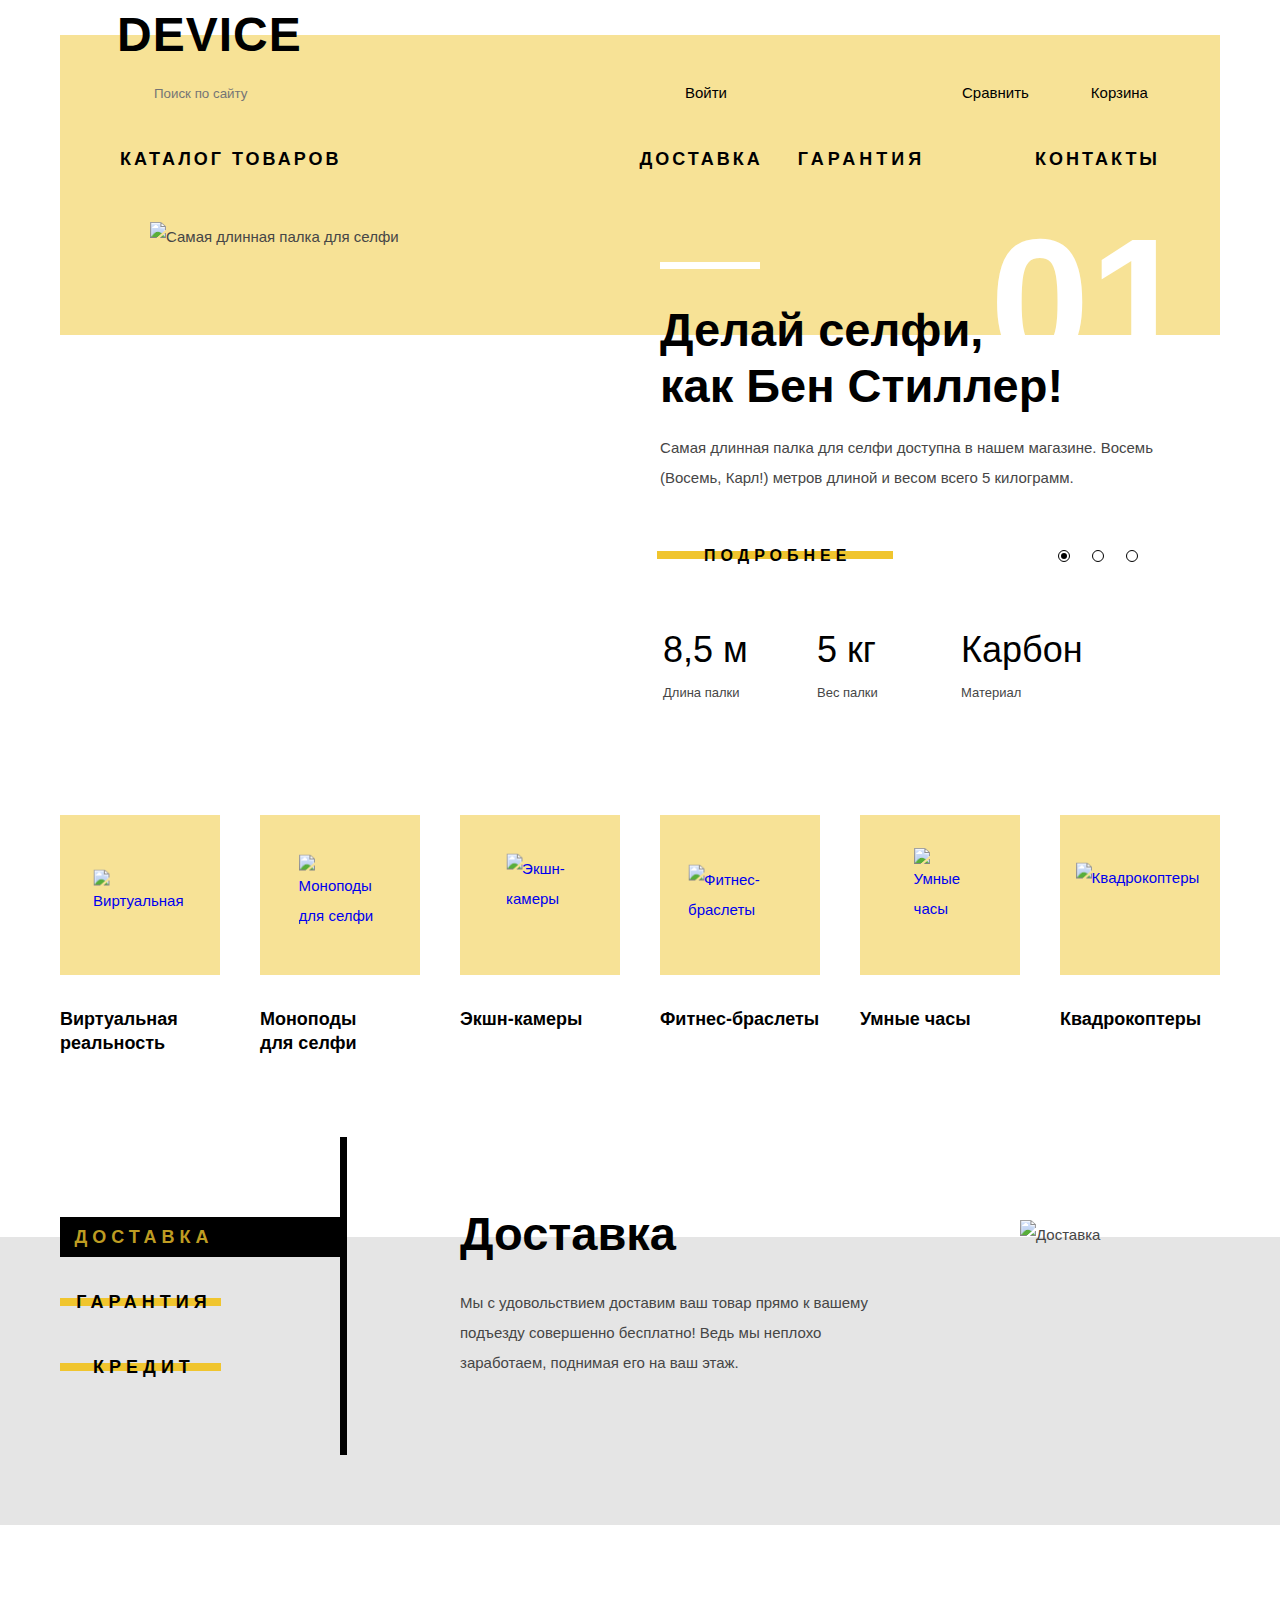
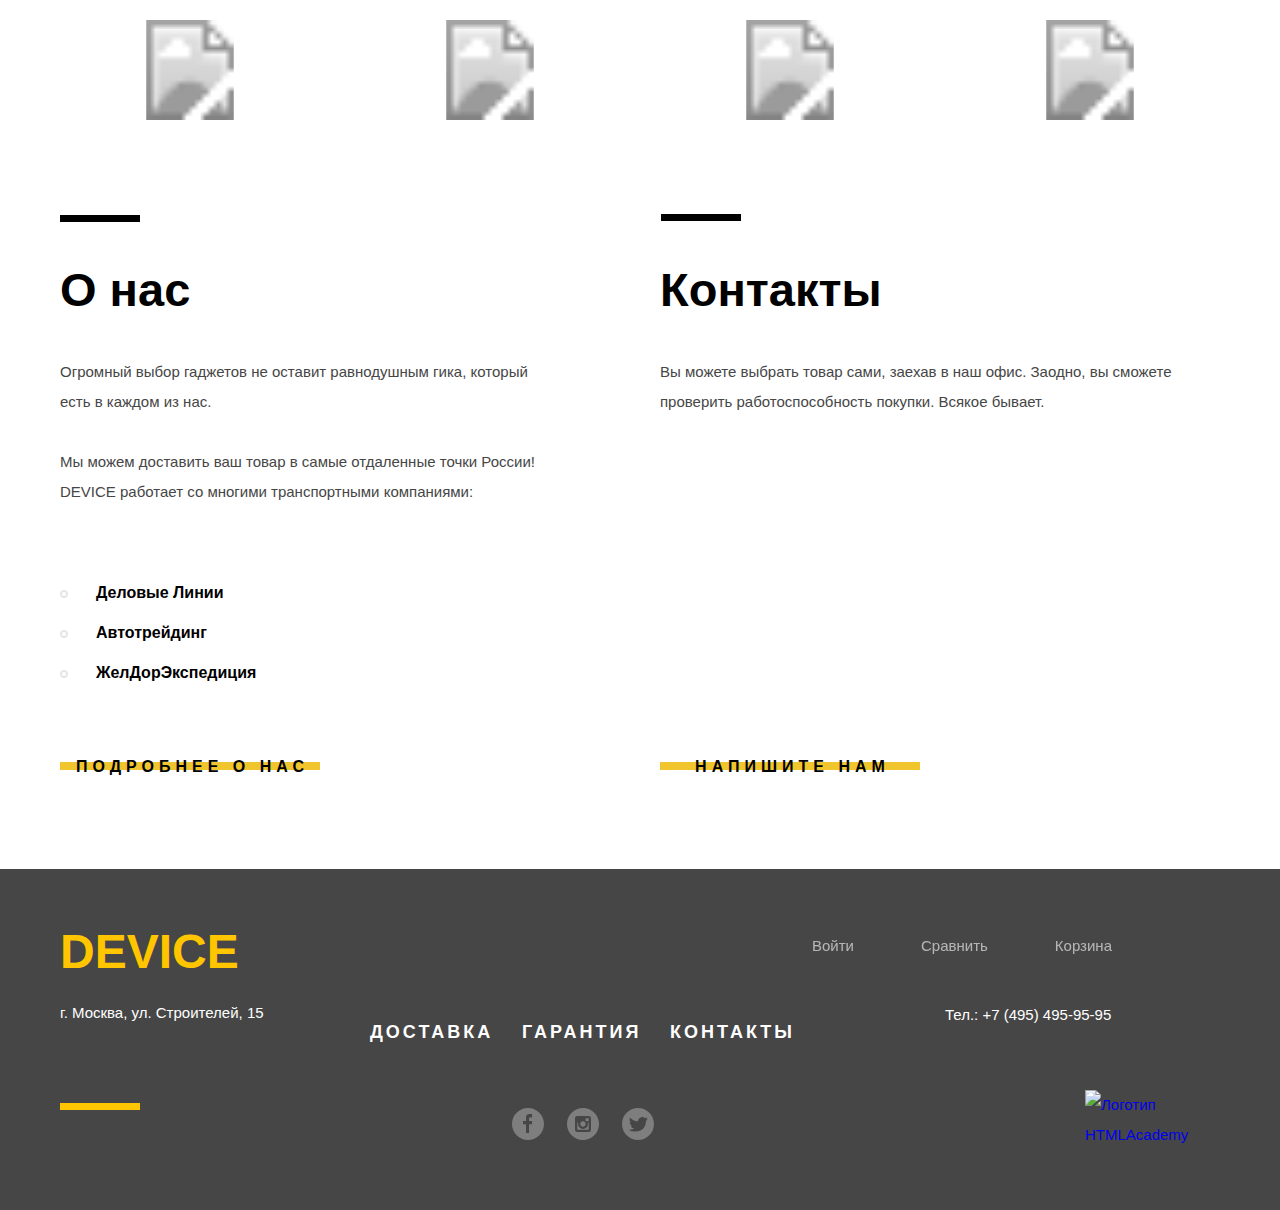
==== commit 1e0d20e7: "обновленные минимизированные и подключенный файлы" ====
--- a/index.html
+++ b/index.html
@@ -4,7 +4,7 @@
   <meta charset="utf-8">
   <title>HTML Academy: Девайс</title>
   <link rel="stylesheet" href="css/normalize.css">
-  <link rel="stylesheet" href="css/style.css">
+  <link rel="stylesheet" href="css/style-min.css">
 </head>
 <body>
 <section class="modal modal-write-us">
@@ -412,6 +412,6 @@
     </div>
   </div>
 </footer>
-<script src="js/index.js"></script>
+<script src="js/index-min.js"></script>
 </body>
 </html>
--- a/css/style-min.css
+++ b/css/style-min.css
@@ -0,0 +1 @@
+@font-face{font-family:'PT Sans';src:url(../fonts/opensanslight.woff2) format("woff2"),url(../fonts/opensanslight.woff) format("woff");font-weight:lighter;font-style:normal}@font-face{font-family:'PT Sans';src:url(../fonts/opensans.woff2) format("woff2");font-weight:400;font-style:normal}@font-face{font-family:'PT Gilroy';src:url(../fonts/gilroylight.woff2) format("woff2"),url(../fonts/gilroylight.woff) format("woff");font-weight:lighter;font-style:normal}@font-face{font-family:'PT Gilroy';src:url(../fonts/gilroyextrabold.woff2) format("woff2"),url(../fonts/gilroyextrabold.woff) format("woff");font-weight:700;font-style:normal}body{margin:0;font-family:'PT Sans',Arial,sans-serif;font-size:15px;line-height:30px;color:#464646;background-color:#fff}a{text-decoration:none}img{max-width:100%}.exclusive-products,.popular-goods,.shop-services,.brands-representation,.about-us,.our-contacts,.phone,.modal-write-us,.modal-map,.site-search,.write-us-form,.filter-form{display:block}.main-header{width:1160px;margin:20px auto 0}.modal-map{width:960px;height:559px;margin:50px auto;-webkit-box-shadow:0 8px 20px 0 #b5b5b5;box-shadow:0 8px 20px 0 #b5b5b5}.map-overlay{width:560px;height:222px;position:relative;top:-222px}.main-header-logo{font-family:'PT Gilroy',Arial,sans-serif;font-size:48px;font-weight:700;letter-spacing:1px;color:#000;margin-left:57px}.header-logo{font-family:'PT Gilroy',Arial,sans-serif;font-size:48px;font-weight:bolder;letter-spacing:1px;color:#000;padding:0;margin:0 0 0 57px}.main-header-logo:hover{opacity:.6}.main-header-logo:active{opacity:.3}.main-navigation{display:-webkit-box;display:-ms-flexbox;display:flex;-webkit-box-orient:vertical;-webkit-box-direction:normal;-ms-flex-direction:column;flex-direction:column;width:1160px;background-color:#f7e296;margin-top:-15px;height:300px}.search-user-nav-wrapper{width:1160px;display:-webkit-box;display:-ms-flexbox;display:flex;-webkit-box-align:start;-ms-flex-align:start;align-items:flex-start;margin-top:43px;min-height:51px;position:relative}.site-search{margin-left:92px}.site-search::before{content:'';position:absolute;top:8px;left:63px;display:block;width:16px;height:16px;background:url(../img/search.svg) no-repeat 0 0}.search-field{background:transparent;border:none;cursor:pointer;width:442px}.search-field:hover::-webkit-input-placeholder{opacity:.6}.search-field:hover:-ms-input-placeholder{opacity:.6}.search-field:hover::-ms-input-placeholder{opacity:.6}.search-field:hover::placeholder{opacity:.6}.search-field:focus::-webkit-input-placeholder{color:#000}.search-field:focus:-ms-input-placeholder{color:#000}.search-field:focus::-ms-input-placeholder{color:#000}.search-field:focus::placeholder{color:#000}.search-field:focus{outline:none;color:#000;border-bottom:2px solid #000}.search-form-submit{display:none}.search-field:focus ~ .search-form-submit{display:inline-block;vertical-align:middle}.search-form-submit{position:absolute;top:-18px;left:453px;background-color:#f7e296;color:#000;border:2px solid #000;width:81px;height:45px}.search-form-submit:hover{background-color:#000;color:#fff}.search-form-submit:active{display:inline-block;vertical-align:middle;color:#747474}.user-nav{display:-webkit-box;display:-ms-flexbox;display:flex;-ms-flex-wrap:nowrap;flex-wrap:nowrap;width:500px;padding:0;margin:0 0 21px}.login-link{margin-left:10px;margin-right:235px}.user-nav .login-link{position:relative}.login-link::before{content:'';position:absolute;top:9px;left:-24px;width:13px;height:12px;background:url(../img/user.svg) no-repeat 0 0}.login-link:hover::before,.login-link:focus::before{opacity:.6}.login-link:active::before{opacity:.3}.compare{margin-right:62px}.user-nav .compare{position:relative}.compare::before{content:'';position:absolute;top:11px;left:-20px;width:10px;height:12px;background:url(../img/compare.svg) no-repeat 0 0}.compare:hover::before,.compare:focus::before{opacity:.6}.compare:active::before{opacity:.3}.user-nav .basket{position:relative}.basket::before{content:'';position:absolute;top:9px;left:-21px;width:14px;height:12px;background:url(../img/cart.svg) no-repeat 0 0}.basket:hover::before,.basket:focus::before{opacity:.6}.basket:active::before{opacity:.3}.site-search{width:523px}.user-nav a,.site-nav a,.sub-menu a{color:#000}.site-nav{display:-webkit-box;display:-ms-flexbox;display:flex;font-family:'PT Gilroy',Arial,sans-serif;font-size:18px;line-height:24px;font-weight:700;letter-spacing:3px;list-style:none;padding:0 60px}.catalog{text-transform:uppercase;width:260px;margin-right:280px;margin-left:0}.site-nav .catalog{position:relative}.catalog::after{content:'';position:absolute;top:5px;left:230px;width:17px;height:15px;background:url(../img/plus.svg) no-repeat 0 0}.supply{text-transform:uppercase;margin-left:0;margin-right:35px}.guarantees{text-transform:uppercase;margin-right:110px;letter-spacing:4px}.contacts{text-transform:uppercase}.sub-menu a{display:block;font-family:'PT Sans',Arial,sans-serif;font-size:15px;line-height:36px;text-transform:none;font-weight:400;letter-spacing:0}.user-nav,.sub-menu{list-style:none}.sub-menu{margin:0;display:none;min-height:142px;font-size:0;z-index:5;width:640px;padding:22px 0 0;background-color:#f7e296;position:absolute}.site-nav li:hover .sub-menu{display:block}.sub-menu::before{content:'';bottom:0;left:-60px;z-index:-1;width:1160px;height:100%;padding-top:0;background-color:#f7e296;position:absolute;top:0}.sub-menu-item{display:inline-block;vertical-align:baseline;width:196px;margin:0;padding:0}.sub-menu li:nth-child(3n+1){margin-right:40px}.sub-menu li:last-child{display:block}.user-nav a:hover,.user-nav a:focus,.site-nav a:hover,.site-nav a:focus,.sub-menu a:hover,.sub-menu a:focus{opacity:.6}.user-nav a:active,.site-nav a:active,.sub-menu a:active{opacity:.3}.landing{width:1160px;margin:0 auto}.visually-hidden:not(:focus):not(:active),input[type='checkbox'].visually-hidden,input[type='radio'].visually-hidden{position:absolute;width:1px;height:1px;margin:-1px;border:none;padding:0;white-space:nowrap;-webkit-clip-path:inset(100%);clip-path:inset(100%);clip:rect(0 0 0 0);overflow:hidden}.exclusive-products{margin-top:0;margin-bottom:80px;position:relative}.exclusive-products input[type='radio']{display:none}.slider-goods-wrapper{margin-top:-128px;overflow:hidden}.slider-goods{display:-webkit-box;display:-ms-flexbox;display:flex;overflow:hidden;list-style:none;padding:0;width:3480px;position:relative}.slider-goods li{width:1160px}.slider-controls-our-goods{position:absolute;bottom:182px;right:42px;width:80px;height:12px;text-align:center;font-size:0;-webkit-transform:translateX(-50%);-ms-transform:translateX(-50%);transform:translateX(-50%);z-index:2}.slider-controls-our-goods label{display:inline-block;vertical-align:middle;width:10px;height:10px;border-radius:50%;border:1px solid #000;cursor:pointer;position:relative}.slider-controls-our-goods label:not(:last-child){margin-right:22px}#quadcopter:checked ~ .slider-controls-our-goods label.slider-controls-item--3::after,#bracelet:checked ~ .slider-controls-our-goods label.slider-controls-item--2::after,#selfie:checked ~ .slider-controls-our-goods label.slider-controls-item--1::after{content:'';position:absolute;top:2px;left:2px;z-index:1;width:6px;height:6px;background:#000;border-radius:50%}#quadcopter:checked ~ .slider-goods-wrapper > .slider-goods{left:-2320px}#selfie:checked ~ .slider-goods-wrapper > .slider-goods{left:0}#bracelet:checked ~ .slider-goods-wrapper > .slider-goods{left:-1160px}.product-slogan{margin-top:80px;margin-bottom:19px}.monopod{display:-webkit-box;display:-ms-flexbox;display:flex;-webkit-box-pack:justify;-ms-flex-pack:justify;justify-content:space-between}.monopod img{margin-left:90px}.about-monopod{display:-webkit-box;display:-ms-flexbox;display:flex;-webkit-box-orient:vertical;-webkit-box-direction:normal;-ms-flex-direction:column;flex-direction:column;width:500px;margin-right:60px;position:relative}.monopod-more{position:absolute;bottom:152px;left:44px}.description-good-1{margin-top:0;margin-bottom:130px}.parameter-selfie-1{width:150px}.parameter-selfie-2{width:140px}.tracker{display:-webkit-box;display:-ms-flexbox;display:flex;-webkit-box-pack:justify;-ms-flex-pack:justify;justify-content:space-between}.tracker img{margin-top:13px;margin-left:117px}.about-tracker{display:-webkit-box;display:-ms-flexbox;display:flex;-webkit-box-orient:vertical;-webkit-box-direction:normal;-ms-flex-direction:column;flex-direction:column;width:560px;position:relative}.tracker-more{position:absolute;bottom:152px;left:44px}.description-good-2{width:450px;margin-top:0;margin-bottom:130px}.quadcopter{display:-webkit-box;display:-ms-flexbox;display:flex;-webkit-box-pack:justify;-ms-flex-pack:justify;justify-content:space-between}.quadcopter img{margin-top:65px;margin-left:32px}.about-quadcopter{display:-webkit-box;display:-ms-flexbox;display:flex;-webkit-box-orient:vertical;-webkit-box-direction:normal;-ms-flex-direction:column;flex-direction:column;width:560px;position:relative}.quadcopter-more{position:absolute;bottom:152px;left:44px}.slogan-3{z-index:1}.description-good-3{width:465px;margin-top:0;margin-bottom:130px}.parameter-quadcopter-1{width:150px}.slide-number{font-family:'PT Gilroy',Arial,sans-serif;font-size:179px;line-height:179px;font-weight:700;color:#fff;margin:0;position:absolute;top:-10px;left:330px}.slide-number::before{content:'';position:absolute;top:50px;left:-330px;width:100px;height:7px;background-color:#fff}.product-slogan{font-family:'PT Gilroy',Arial,sans-serif;font-size:47px;line-height:56px;font-weight:700;color:#000}.show-more-information{background:none}.show-more-information,.more-about-us,.write-us,.in-garbage,.slider-controls-our-services label{display:block;font-family:'PT Gilroy',Arial,sans-serif;font-size:16px;line-height:24px;letter-spacing:5px;font-weight:700;text-align:center;color:#000;vertical-align:middle;text-transform:uppercase;border:none;margin:0;padding:0;z-index:2}.show-more-information::before{content:'';position:absolute;top:31%;left:-32%;width:160%;height:8px;background:#f0c52e;-webkit-transition:all 300ms ease;-o-transition:all 300ms ease;transition:all 300ms ease;z-index:-1}.show-more-information:hover::before{height:161%;top:-9px}.show-more-information:active{color:#c4b376}.parameters-goods{font-family:'PT Gilroy',Arial,sans-serif;font-size:36px;line-height:48px;color:#000;background-color:#fff}.name-parameters-goods{font-size:13px;line-height:30px}.category-list{list-style:none;padding:0;width:1160px;display:-webkit-box;display:-ms-flexbox;display:flex;-ms-flex-wrap:wrap;flex-wrap:wrap;margin:0 auto 182px}.category-list-items{position:relative}.category-list-items img{position:absolute;top:34%;left:51%;-webkit-transform:translate(-50%,-50%);-ms-transform:translate(-50%,-50%);transform:translate(-50%,-50%)}.category-list-item-monopod img{position:absolute;top:41%}.category-list-item-monopod h3,.category-list-item-real h3{width:100px}.category-list li:nth-child(6n){margin-right:0}.category-list-items{margin-right:40px}.category-items{margin:0;padding:0;width:160px;height:160px;background-color:#f7e296}.category-items:hover,.category-items:focus{background-color:#f0c52e;cursor:pointer}.category-image:active{opacity:.3}.category-name{font-family:'PT Gilroy',Arial,sans-serif;font-size:18px;line-height:24px;font-weight:700;color:#000;margin:0;padding:0}.category-list-items h3{margin:32px 0 0}.shop-services{margin:0 auto 95px;padding:0 0 110px;position:relative;background-color:#e5e5e5}.shop-services:before{content:'';background-color:#e5e5e5;width:100vw;display:block;position:absolute;top:0;left:calc((100vw - 1160px) / (-2));height:100%}.slider-our-services input[type='radio']{display:none}.slider-our-services{display:-webkit-box;display:-ms-flexbox;display:flex;width:1160px;margin:0 auto}.slider-controls-our-services{width:280px;margin:-50px 0 0;padding:0;position:relative}.slider-controls-our-services label{font-size:18px;line-height:30px;margin-top:35px;margin-right:112px;position:relative}.label-decoration::after{content:'';position:absolute;top:35%;left:0;width:96%;height:8px;background:#f0c52e;-webkit-transition:all 300ms ease;-o-transition:all 300ms ease;transition:all 300ms ease;z-index:-1}.label-decoration:hover::after{height:132%;top:-6px}.label-decoration:active{color:#be9c22}.slides-services{width:880px;overflow:hidden;margin-top:-27px}.slides-services::before{content:'';position:absolute;top:-100px;width:7px;height:318px;background-color:#000}.slides-list{position:relative;display:-webkit-box;display:-ms-flexbox;display:flex;width:2640px;padding:0;margin:0}#delivery:checked ~ .slides-services .slides-list{left:0}#warranty:checked ~ .slides-services .slides-list{left:-880px}#credit:checked ~ .slides-services .slides-list{left:-1760px}#delivery:checked ~ .slider-controls-our-services .label--1,#warranty:checked ~ .slider-controls-our-services .label--2,#credit:checked ~ .slider-controls-our-services .label--3{color:#be9c22}#delivery:checked ~ .slider-controls-our-services .label--1::after,#warranty:checked ~ .slider-controls-our-services .label--2::after,#credit:checked ~ .slider-controls-our-services .label--3::after{content:'';position:absolute;top:-5px;left:0;right:50%;z-index:-1;width:167%;height:132%;background-color:#000}.service-title{text-transform:none;margin:0}.service-description{text-transform:none;margin-top:30px;color:#464646}.slides-list img{margin-top:10px}.credit,.warranty,.delivery{display:-webkit-box;display:-ms-flexbox;display:flex;width:880px;margin:0;padding:0}.credit-wrapper,.warranty-wrapper,.delivery-wrapper{display:-webkit-box;display:-ms-flexbox;display:flex;-webkit-box-orient:vertical;-webkit-box-direction:normal;-ms-flex-direction:column;flex-direction:column;width:450px;margin-left:120px;margin-right:110px}.slides-list h3,.about-us h2,.our-contacts h2{font-family:'PT Gilroy',Arial,sans-serif;font-size:47px;line-height:48px;color:#000}.brand-list{width:1160px;list-style:none;margin:0;padding:0;display:-webkit-box;display:-ms-flexbox;display:flex;-ms-flex-wrap:wrap;flex-wrap:wrap}.brand-item{margin-right:40px}.brand-item:nth-child(4n){margin-right:0}.brand-logo-filter-brand-dij{background:url(../img/brand-1.jpg)}.brand-logo-filter-brand-sp{background:url(../img/brand-2.jpg)}.brand-logo-filter-brand-gopro{background:url(../img/brand-3.jpg)}.brand-logo-filter-brand-vive{background:url(../img/brand-4.jpg)}.brand-logo-filter image:hover{opacity:0}.about-us-contacts-wrapper{display:-webkit-box;display:-ms-flexbox;display:flex;-webkit-box-pack:justify;-ms-flex-pack:justify;justify-content:space-between;margin:0;padding:100px 0 0}.about-us{width:495px;display:-webkit-box;display:-ms-flexbox;display:flex;-webkit-box-orient:vertical;-webkit-box-direction:normal;-ms-flex-direction:column;flex-direction:column;position:relative}.about-us h2::before{content:'';position:absolute;top:-15px;left:0;width:80px;height:7px;background-color:#000}.about-us h2{margin-top:36px;margin-bottom:28px}.transport-companies-list li{font-family:'PT Gilroy',Arial,sans-serif;font-size:16px;line-height:40px;font-weight:700}.transport-1::before{content:'';position:absolute;top:360px;left:0;width:4px;height:4px;border-radius:50%;border:2px solid #e6e6e6}.transport-2::before{content:'';position:absolute;top:400px;left:0;width:4px;height:4px;border-radius:50%;border:2px solid #e6e6e6}.transport-3::before{content:'';position:absolute;top:440px;left:0;width:4px;height:4px;border-radius:50%;border:2px solid #e6e6e6}.transport-companies-list{padding:0;margin:51px 0 0 36px;list-style:none;font-family:'PT Gilroy',Arial,sans-serif;font-size:16px;line-height:40px;color:#000}.our-contacts{width:560px;display:-webkit-box;display:-ms-flexbox;display:flex;-webkit-box-orient:vertical;-webkit-box-direction:normal;-ms-flex-direction:column;flex-direction:column;position:relative}.our-contacts:before{content:'';position:absolute;top:-16px;left:1px;width:80px;height:7px;background-color:#000}.our-contacts h2{margin-top:36px;margin-bottom:28px}.our-contacts img{margin-top:22px;margin-bottom:8px}.more-about-us,.write-us{width:265px;margin-top:62px;margin-bottom:90px;position:relative;z-index:2;background:none}.more-about-us:active,.write-us:active{color:#be9c22}.button-decoration::before{content:'';position:absolute;top:31%;left:0;width:98%;height:8px;background:#f0c52e;-webkit-transition:all 300ms ease;-o-transition:all 300ms ease;transition:all 300ms ease;z-index:-1}.button-decoration:hover::before{height:165%;top:-8px}.footer-wrapper{width:1160px;display:-webkit-box;display:-ms-flexbox;display:flex;-webkit-box-pack:justify;-ms-flex-pack:justify;justify-content:space-between}.main-footer{background-color:#464646;padding-bottom:60px;display:-webkit-box;display:-ms-flexbox;display:flex;width:100%;min-width:1160px;-webkit-box-flex:1;-ms-flex:1 0 auto;flex:1 0 auto;-webkit-box-pack:center;-ms-flex-pack:center;justify-content:center}.logo-footer-address-wrapper{width:210px;display:-webkit-box;display:-ms-flexbox;display:flex;-webkit-box-orient:vertical;-webkit-box-direction:normal;-ms-flex-direction:column;flex-direction:column;margin-top:59px;position:relative;margin-right:100px}.main-footer-logo{font-family:'PT Gilroy',Arial,sans-serif;font-size:48px;line-height:48px;color:#ffc600;font-weight:700;margin:0 0 22px}.main-footer-logo:hover,.main-footer-logo:focus{opacity:.6}.main-footer-logo:active{opacity:.3}.office-address{width:215px;font-style:normal;color:#fff}.office-address::after{content:'';position:absolute;top:175px;left:0;width:80px;height:7px;background-color:#ffc600}.footer-nav-social-wrapper{margin:0;padding:0;display:-webkit-box;display:-ms-flexbox;display:flex;-webkit-box-orient:vertical;-webkit-box-direction:normal;-ms-flex-direction:column;flex-direction:column;-ms-flex-item-align:end;align-self:flex-end}.site-footer-nav{padding:0;display:-webkit-box;display:-ms-flexbox;display:flex;-webkit-box-pack:justify;-ms-flex-pack:justify;justify-content:space-between;width:425px;margin:50px 0 0}.social-networks{padding:0;text-align:center;width:142px;display:-webkit-box;display:-ms-flexbox;display:flex;-ms-flex-item-align:center;align-self:center;-webkit-box-pack:justify;-ms-flex-pack:justify;justify-content:space-between;margin:60px 0 0}.social-networks path:hover,.social-networks path:focus,.social-networks g:hover,.social-networks g:focus{fill:#b5b5b5}.social-networks path:active,.social-networks g:active{fill:#595959}.site-footer-nav,.social-networks,.footer-user-nav{list-style:none}.site-footer-nav a{font-family:'PT Gilroy',Arial,sans-serif;font-size:18px;line-height:24px;font-weight:700;letter-spacing:3px;text-transform:uppercase;color:#fff}.footer-user-nav a{color:#fff;opacity:.6}.site-footer-nav a:hover,.site-footer-nav a:focus{opacity:.6}.footer-user-nav a:hover,.footer-user-nav a:focus{opacity:1}.site-footer-nav a:active,.footer-user-nav a:active{opacity:.3}.facebook:focus,.facebook:hover,.instagram:focus,.instagram:hover,.twitter:focus,.twitter:hover{fill:#b5b5b5}.nav-phone-copyright-wrapper{margin:0;padding:0;display:-webkit-box;display:-ms-flexbox;display:flex;-webkit-box-orient:vertical;-webkit-box-direction:normal;-ms-flex-direction:column;flex-direction:column;position:relative}.footer-user-nav{line-height:36px;padding:0;display:-webkit-box;display:-ms-flexbox;display:flex;-webkit-box-pack:justify;-ms-flex-pack:justify;justify-content:space-between;width:300px;margin:59px 0 36px 17px}.login-link-footer::before{content:'';position:absolute;top:72px;left:-8px;width:13px;height:12px;background:url(../img/user-foot.svg) no-repeat 0 0}.compare-footer::before{content:'';position:absolute;top:73px;left:105px;width:13px;height:12px;background:url(../img/compare-foot.svg) no-repeat 0 0}.basket-footer::before{content:'';position:absolute;top:71px;left:234px;width:13px;height:12px;background:url(../img/cart-foot.svg) no-repeat 0 0}.login-link-footer:hover::before,.login-link-footer:focus::before,.compare-footer:hover::before,.compare-footer:focus::before,.basket-footer:hover::before,.basket-footer:focus::before,.copyright-htmlacademy:hover,.copyright-htmlacademy:focus{opacity:.6}.login-link-footer:active::before,.compare-footer:active::before,.basket-footer:active::before,.copyright-htmlacademy:active{opacity:.3}.phone{padding:0;margin:0 0 60px 150px}.phone-number{color:#fff}.copyright-htmlacademy{padding:0;margin:0 0 0 290px;opacity:1}.modal{z-index:10;position:fixed;display:none;top:calc(50% - 275px);left:calc(50% - 480px);background-color:#fff}.modal-write-us{width:960px;height:555px;margin:50px auto;border:1px solid #fff;-webkit-box-shadow:0 8px 20px 0 #b5b5b5;box-shadow:0 8px 20px 0 #b5b5b5}.map-wrapper{width:560px;height:222px;margin:22px 0 17px;position:relative}.map-overlay{z-index:5;width:560px;height:222px;cursor:pointer}.show{display:block;-webkit-animation:bounce .6s;animation:bounce .6s}.write-us-form{padding:0;width:760px;display:-webkit-box;display:-ms-flexbox;display:flex;-webkit-box-orient:horizontal;-webkit-box-direction:normal;-ms-flex-direction:row;flex-direction:row;-ms-flex-wrap:wrap;flex-wrap:wrap;-webkit-box-pack:justify;-ms-flex-pack:justify;justify-content:space-between;margin-left:100px;margin-right:100px;margin-top:95px;z-index:10}.close-button{position:absolute;top:20px;right:17px;background:none;border:none;opacity:.5}.close-button:hover{opacity:1}.close-button:active{opacity:.3}.write-us-form input,.write-us-form textarea{font-family:'PT Sans',Arial,sans-serif;font-size:14px;line-height:18px;color:#bababa;background-color:#f2f2f2;border:none;margin:0;padding:16px 0 16px 20px}.write-us-form input:hover,.write-us-form textarea:hover{background-color:#ebebeb}.write-us-form input:focus,.write-us-form textarea:focus{background-color:#fff;outline-color:#f7e296}.write-us-form input{width:340px}.write-us-form input.invalid,.write-us-form textarea.invalid{background-color:#f6dada}.write-us-form-group label{display:block;font-family:'PT Gilroy',Arial,sans-serif;font-size:18px;line-height:24px;font-weight:700;color:#000;margin-bottom:5px}.write-us-form-group{margin:0 0 35px;padding:0}.write-us-button{margin-top:5px;margin-left:25px;background:none;position:relative;font-family:'PT Gilroy',Arial,sans-serif;font-size:18px;font-weight:700;text-transform:uppercase;letter-spacing:5px;border:none;z-index:2}.write-us-button::before{content:'';position:absolute;top:31%;left:-15%;width:125%;height:8px;background:#f0c52e;-webkit-transition:all 300ms ease;-o-transition:all 300ms ease;transition:all 300ms ease;z-index:-1}.write-us-button:hover::before{height:165%;top:-9px}.write-us-button:active{color:#8d7536}header .shop-navigation{max-height:186px;margin-bottom:38px;margin-top:-25px}.profile{display:inline-block;vertical-align:middle;width:282px;margin-right:0}.enter{margin-right:10px}.user-nav a:active,.exit-header{opacity:.3}.container{width:1160px;margin:0 auto;display:-webkit-box;display:-ms-flexbox;display:flex;-webkit-box-orient:vertical;-webkit-box-direction:normal;-ms-flex-direction:column;flex-direction:column}.page-title{font-family:'PT Gilroy',Arial,sans-serif;font-size:47px;line-height:48px;color:#000;font-weight:700;padding:0;margin:0 0 23px 60px}.breadcrumbs{font-size:14px;line-height:24px;padding:0;margin:0 0 45px 60px;display:-webkit-box;display:-ms-flexbox;display:flex;-ms-flex-wrap:wrap;flex-wrap:wrap;position:relative}.breadcrumbs-item{margin-right:38px}.breadcrumbs .breadcrumbs-main::after{content:'';position:absolute;top:9px;left:69px;width:4px;height:7px;background:url(../img/nav-arrow.svg) no-repeat 0 0}.breadcrumbs .breadcrumbs-catalog::before{content:'';position:absolute;top:9px;left:220px;width:4px;height:7px;background:url(../img/nav-arrow.svg) no-repeat 0 0}.breadcrumbs a{color:#cacaca}.breadcrumbs a:hover{color:#8d8d8d}.breadcrumbs a:active{color:#eee}.breadcrumbs li,.available-colors li,.available-bluetooth li,.sort li,.sort-function li,.goods-list li,.pagination li{list-style:none}.content-title{width:100%;overflow:hidden;background:#ebebeb;background:-webkit-gradient(linear,left top,right top,from(#dbdbdb),color-stop(49%,#dbdbdb),color-stop(50%,#ebebeb),to(#ebebeb));background:-webkit-linear-gradient(left,#dbdbdb 0%,#dbdbdb 49%,#ebebeb 50%,#ebebeb 100%);background:-o-linear-gradient(left,#dbdbdb 0%,#dbdbdb 49%,#ebebeb 50%,#ebebeb 100%);background:linear-gradient(to right,#dbdbdb 0%,#dbdbdb 49%,#ebebeb 50%,#ebebeb 100%)}.filter-title-sort{width:1160px;display:-webkit-box;display:-ms-flexbox;display:flex;margin:0 auto}.filter-main-title{font-family:'PT Gilroy',Arial,sans-serif;font-size:16px;line-height:24px;font-weight:700;color:#000;text-transform:uppercase;letter-spacing:3px;margin:0;padding:23px 179px 23px 60px;background-color:#dcdcdc}.sort-goods-by{background-color:#ebebeb;display:-webkit-box;display:-ms-flexbox;display:flex;-webkit-box-pack:justify;-ms-flex-pack:justify;justify-content:space-between}.sort-goods-by h2{font-family:'PT Gilroy',Arial,sans-serif;font-size:16px;line-height:24px;font-weight:700;text-transform:uppercase;letter-spacing:3px;color:#000;padding:23px 54px 23px 78px;margin:0}.sort{display:-webkit-box;display:-ms-flexbox;display:flex;-ms-flex-wrap:wrap;flex-wrap:wrap;width:500px;margin:18px 0 0;padding:0}.sort-by{margin-right:30px}.sort-function{display:-webkit-box;display:-ms-flexbox;display:flex;-webkit-box-align:center;-ms-flex-align:center;align-items:center;position:relative;margin:0;min-width:43px;-webkit-box-pack:justify;-ms-flex-pack:justify;justify-content:space-between;padding:0 0 0 16px}.ascending,.descending{opacity:.2}.ascending:hover,.descending:hover{opacity:.4}.ascending:active,.descending:active{opacity:1}.sort-function .selected-mode{opacity:1}.sort-by a{font-size:14px;line-height:18px;color:#000;opacity:.3}.sort-by a:hover,.sort-by a:focus{opacity:.6}.sort-by a:active{opacity:1}.sort .selected-sort a{opacity:1}.filters-catalog{background:#efefef;background:-webkit-gradient(linear,left top,right top,from(#efefef),color-stop(30%,#efefef),color-stop(30%,#fff),to(#fff));background:-webkit-linear-gradient(left,#efefef 0%,#efefef 30%,#fff 30%,#fff 100%);background:-o-linear-gradient(left,#efefef 0%,#efefef 30%,#fff 30%,#fff 100%);background:linear-gradient(to right,#efefef 0%,#efefef 30%,#fff 30%,#fff 100%)}.filters-catalog-wrapper{display:-webkit-box;display:-ms-flexbox;display:flex;width:1160px;margin:0 auto}.filters{background-color:#eee;width:328px;margin:0;padding:0}.filter-form{width:200px;margin:0 0 0 60px}.cost-filter-title,.color,.bluetooth{font-family:'PT Gilroy',Arial,sans-serif;font-size:18px;line-height:24px;font-weight:700;color:#000;margin:12px 0 0}.cost-controls{height:137px;margin-top:70px;margin-bottom:11px;border-top:2px solid #000;border-bottom:2px solid #000}.price-controls span{display:inline-block;font-size:14px;line-height:24px;vertical-align:top}.range-controls{position:relative}.range-controls .scale{height:2px;background-color:#dbdbdb}.scale{width:200px;position:absolute;top:33px}.range-controls .bar{width:60%;height:2px;background:#91c92f;cursor:pointer}.range-toggle{width:4px;height:4px;background:#ababab;border:8px solid #fff;border-radius:50%;-webkit-box-shadow:0 2px 1px 0 rgba(0,1,1,0.2);box-shadow:0 2px 1px 0 rgba(0,1,1,0.2)}.range-toggle:active{border:9px solid #fff}.range-toggle-min{position:absolute;top:23px;left:-5px;cursor:pointer}.range-toggle-max{position:absolute;top:23px;left:105px;cursor:pointer}.selected-price{margin-top:40px}.left-slider{margin-right:65px}.filter-form-button{font-family:'PT Gilroy',Arial,sans-serif;font-size:18px;font-weight:700;text-transform:uppercase;letter-spacing:4px;border:none;position:relative;background:none;z-index:2;margin-left:31px}.filter-form-button:active{color:#8d7536}.filter-form-button::before{content:'';position:absolute;top:31%;left:-23%;width:145%;height:8px;background:#f0c52e;-webkit-transition:all 300ms ease;-o-transition:all 300ms ease;transition:all 300ms ease;z-index:-1}.filter-form-button:hover:before{height:165%;top:-9px}.filter-form fieldset{margin:0;padding:0;border:none}.bluetooth,.color{margin:0;padding:0}.filter-form ul{line-height:40px;color:#000}.available-colors{padding:0 0 33px;border-bottom:2px solid #000;margin:15px 0 10px}.option-color{font-size:14px;padding-left:35px}.available-colors label{position:relative;display:block;cursor:pointer}.filter-input-checkbox + label::before{content:'';position:absolute;top:10px;left:-37px;width:23px;height:23px;background:url(../img/checkbox-off.svg) no-repeat 0 0}.filter-input-checkbox:checked + label::after{content:'';position:absolute;top:10px;left:-35px;width:25px;height:23px;background:url(../img/checkbox-on.svg) no-repeat 0 0}.filter-input-checkbox + label:hover::before,.filter-input-checkbox:checked + label:hover::after,.filter-bluetooth-input + label:hover::before,.filter-bluetooth-input:checked + label:hover::before{opacity:.6}.filter-input-checkbox + label:active::before,.filter-input-checkbox:checked + label:active::after,.filter-bluetooth-input + label:active::before,.filter-bluetooth-input:checked + label:active::before{opacity:1}.disabled-color:disabled + label,.disabled-bluetooth:disabled + label{opacity:.25}.available-colors input[type='checkbox']:focus + label::before,.available-bluetooth input[type='radio']:focus + label::before{outline:#3b99fc auto 5px}.available-bluetooth{padding:0;margin:18px 0 36px 37px}.available-bluetooth label{position:relative;display:block;cursor:pointer}.filter-bluetooth-input + label::before{content:'';position:absolute;top:10px;left:-37px;width:25px;height:25px;background:url(../img/radio-off.svg) no-repeat 0 0}.filter-bluetooth-input:checked + label::before{content:'';position:absolute;top:10px;left:-37px;width:25px;height:25px;background:url(../img/radio-on.svg) no-repeat 0 0}.sort-catalog-pagination-wrapper{width:835px;display:-webkit-box;display:-ms-flexbox;display:flex;-webkit-box-orient:vertical;-webkit-box-direction:normal;-ms-flex-direction:column;flex-direction:column}.goods-list{padding:0;margin:69px 0 -11px 75px;display:-webkit-box;display:-ms-flexbox;display:flex;-ms-flex-wrap:wrap;flex-wrap:wrap;width:760px}.stock-keeping-unit{width:360px;margin:0 40px 46px 0;position:relative}.stock-keeping-unit:nth-child(2n){margin-right:0}.signature{display:-webkit-box;display:-ms-flexbox;display:flex;-webkit-box-pack:justify;-ms-flex-pack:justify;justify-content:space-between}.name-price-of-goods{padding:0;margin:23px 0 0}.sku-picture{margin:0;padding:0}.sku-name{font-family:'PT Gilroy',Arial,sans-serif;font-size:18px;line-height:24px;font-weight:700;color:#000}.sku-name--1{width:220px}.sku-price{font-family:'PT Gilroy',Arial,sans-serif;font-size:16px;font-weight:400;line-height:24px;color:#464646}.new::after{content:'NEW';position:absolute;top:29px;right:27px;padding:13px 9px;font-size:14px;font-family:'Gilroy ExtraBold',Arial,sans-serif;color:rgba(0,0,0,.2);letter-spacing:1px;border:2px solid rgba(0,0,0,.1);border-radius:50%}.stock-keeping-unit__mask{display:none;position:absolute;top:0;left:0;height:360px;background:#ebebeb;opacity:.7;-webkit-transition:all .27s ease-in-out;-o-transition:all .27s ease-in-out;transition:all .27s ease-in-out}.stock-keeping-unit__mask:before{content:'';display:inline-block;vertical-align:middle;width:1px;height:360px}.stock-keeping-unit__mask .in-garbage{display:inline-block;vertical-align:baseline;position:absolute;top:180px;left:95px;font-size:18px;width:50%;-webkit-transition:all .27s .27s ease-in-out;-o-transition:all .27s .27s ease-in-out;transition:all .27s .27s ease-in-out}.stock-keeping-unit__mask .in-garbage:active{color:#be9c22}.stock-keeping-unit__mask .add-to-compare{display:inline-block;vertical-align:baseline;position:absolute;top:220px;left:110px;font-size:13px;color:#a3a3a3}.stock-keeping-unit__mask .add-to-compare:hover{color:#000}.stock-keeping-unit__mask .add-to-compare:active{color:#ddd}.stock-keeping-unit:hover .stock-keeping-unit__mask{display:block;width:360px;height:380px;opacity:.85;-webkit-transform:translateY(0%);-ms-transform:translateY(0%);transform:translateY(0%)}.pagination{background-color:#ebebeb;padding:18px 0 20px;margin:0 0 79px 75px;width:760px;display:-webkit-box;display:-ms-flexbox;display:flex;-webkit-box-pack:justify;-ms-flex-pack:justify;justify-content:space-between}.pagination-page-prev{padding:25px 33px;width:125px;margin-left:0;margin-right:180px;color:#000}.pagination-page-next{padding:25px 33px;width:125px;margin-right:0;margin-left:171px;color:#000}.pagination a{font-family:'PT Gilroy',Arial,sans-serif;font-size:16px;line-height:24px;font-weight:700;text-transform:uppercase;letter-spacing:2px}.pagination-number-page{color:#bababa}.selected{color:#000}.pagination-number-page:hover,.pagination-number-page:focus{color:#8d8d8d}.pagination-number-page:active{color:#000}.pagination-page-next:hover,.pagination-page-prev:hover,.pagination-page-next:focus,.pagination-page-prev:focus{background-color:#d9d9d9}.pagination-page-prev:active,.pagination-page-next:active{color:#acacac;background-color:#d9d9d9}.footer-wrapper-shop{display:-webkit-box;display:-ms-flexbox;display:flex;-webkit-box-pack:start;-ms-flex-pack:start;justify-content:flex-start}.footer-logo-shop{margin-left:-3px;margin-right:150px}.footer-content-wrapper{margin:0;padding:0;display:-webkit-box;display:-ms-flexbox;display:flex;-webkit-box-orient:vertical;-webkit-box-direction:normal;-ms-flex-direction:column;flex-direction:column;width:800px}.footer-user-shop{padding:0;display:-webkit-box;display:-ms-flexbox;display:flex;-ms-flex-wrap:nowrap;flex-wrap:nowrap;-webkit-box-pack:end;-ms-flex-pack:end;justify-content:flex-end;list-style:none;line-height:36px;margin:60px 0 0;position:relative}.profile-shop{display:inline-block;vertical-align:baseline;width:256px;margin-right:0}.basket-footer-shop{margin-left:60px}.footer-user-shop a{color:#fff}.login-link-footer-shop::before{content:'';position:absolute;top:12px;left:324px;width:13px;height:12px;background:url(../img/user-foot.svg) no-repeat 0 0}.compare-footer-shop::before{content:'';position:absolute;top:14px;left:590px;width:13px;height:12px;background:url(../img/compare-foot.svg) no-repeat 0 0}.basket-footer-shop::before{content:'';position:absolute;top:12px;left:720px;width:13px;height:12px;background:url(../img/cart-foot.svg) no-repeat 0 0}.footer-user-shop a{color:#fff;opacity:.6}.profile-shop .exit-footer{opacity:.3}.footer-user-shop a:hover,.footer-user-shop a:focus{opacity:1}.footer-user-shop a:active{opacity:.3}.footer-nav-social-contacts{margin:0;padding:0;display:-webkit-box;display:-ms-flexbox;display:flex}.site-footer-nav-shop{margin-top:37px;margin-left:10px}.phone-shop{margin-top:34px;margin-left:99px}.social-networks-shop{margin-left:150px}.copyright-htmlacademy-shop{margin-left:340px;margin-top:62px}@-webkit-keyframes shake{0%,100%{-webkit-transform:translateX(0);transform:translateX(0)}10%,30%,50%,70%,90%{-webkit-transform:translateX(-10px);transform:translateX(-10px)}20%,40%,60%,80%{-webkit-transform:translateX(10px);transform:translateX(10px)}}@keyframes shake{0%,100%{-webkit-transform:translateX(0);transform:translateX(0)}10%,30%,50%,70%,90%{-webkit-transform:translateX(-10px);transform:translateX(-10px)}20%,40%,60%,80%{-webkit-transform:translateX(10px);transform:translateX(10px)}}.modal-error{-webkit-animation:shake .6s;animation:shake .6s}@-webkit-keyframes bounce{0%{-webkit-transform:translateY(-2000px);transform:translateY(-2000px)}70%{-webkit-transform:translateY(30px);transform:translateY(30px)}90%{-webkit-transform:translateY(-10px);transform:translateY(-10px)}100%{-webkit-transform:translateY(0);transform:translateY(0)}}@keyframes bounce{0%{-webkit-transform:translateY(-2000px);transform:translateY(-2000px)}70%{-webkit-transform:translateY(30px);transform:translateY(30px)}90%{-webkit-transform:translateY(-10px);transform:translateY(-10px)}100%{-webkit-transform:translateY(0);transform:translateY(0)}}
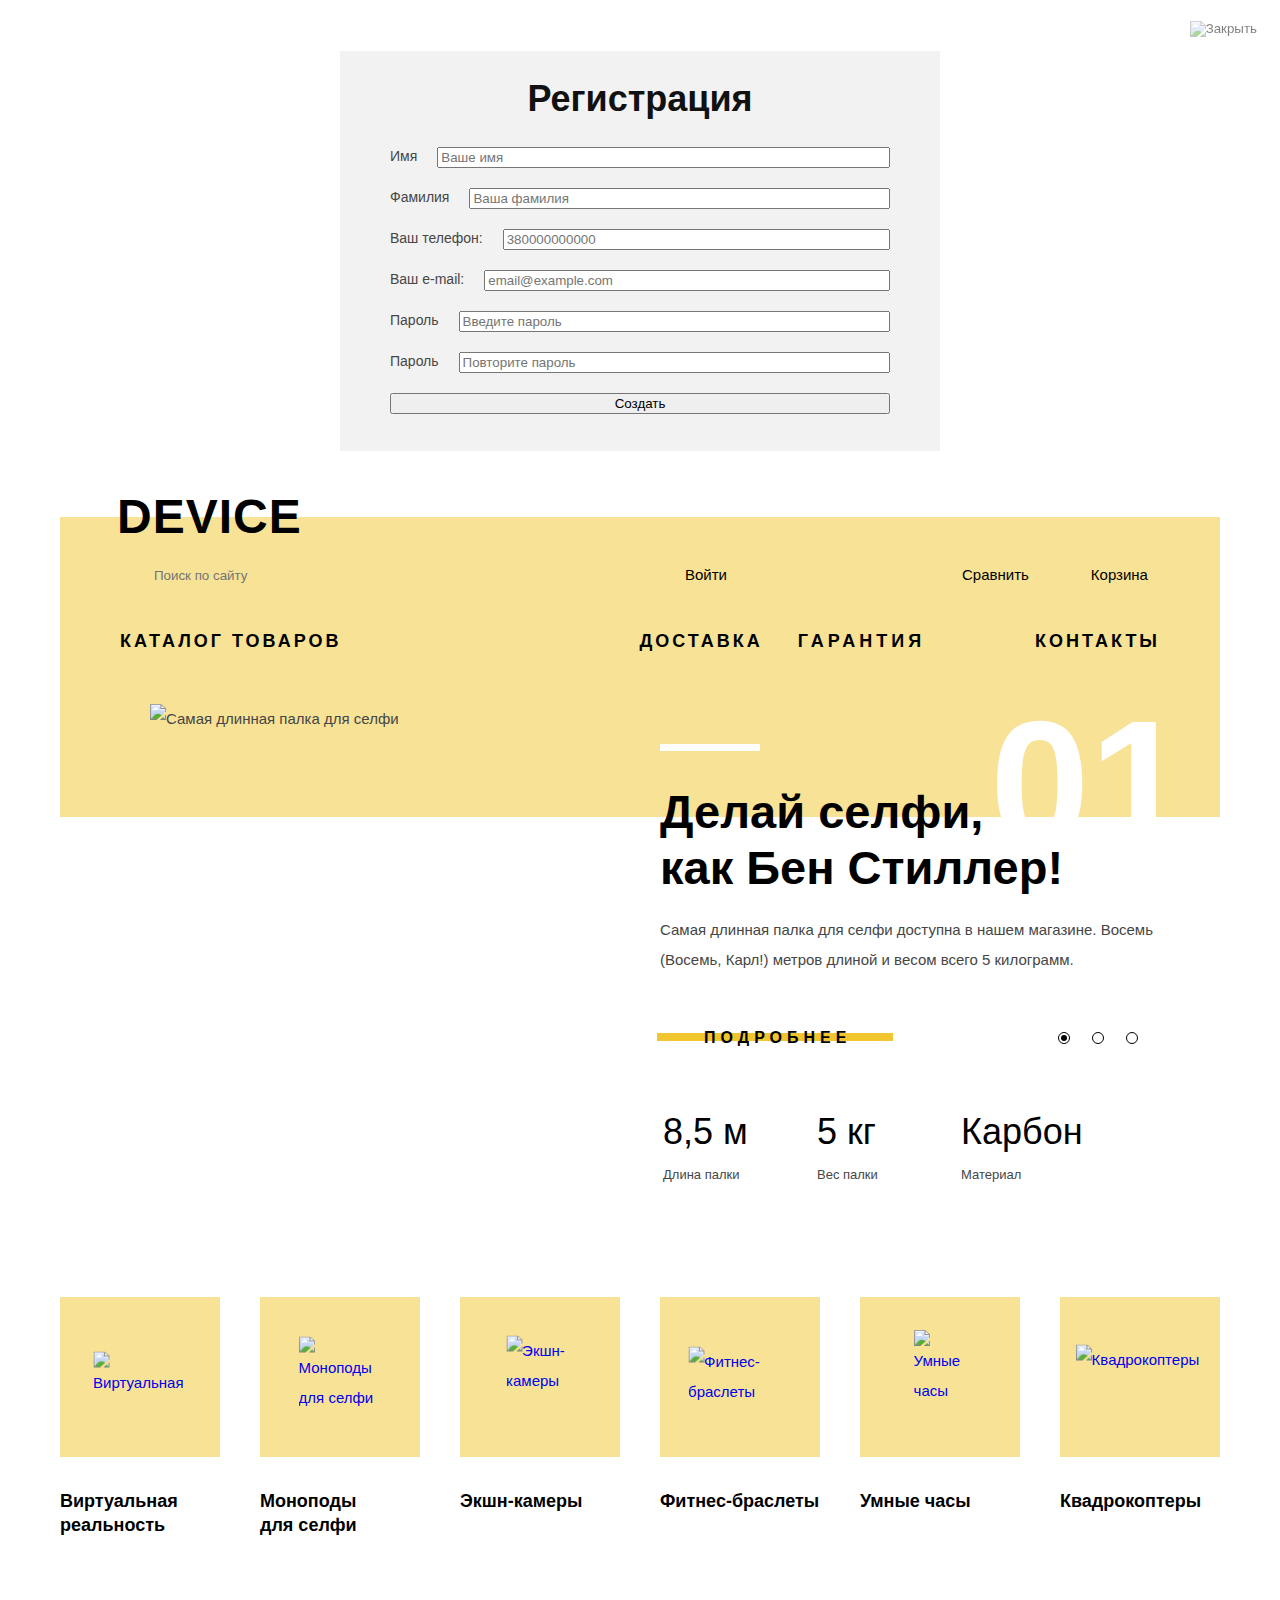
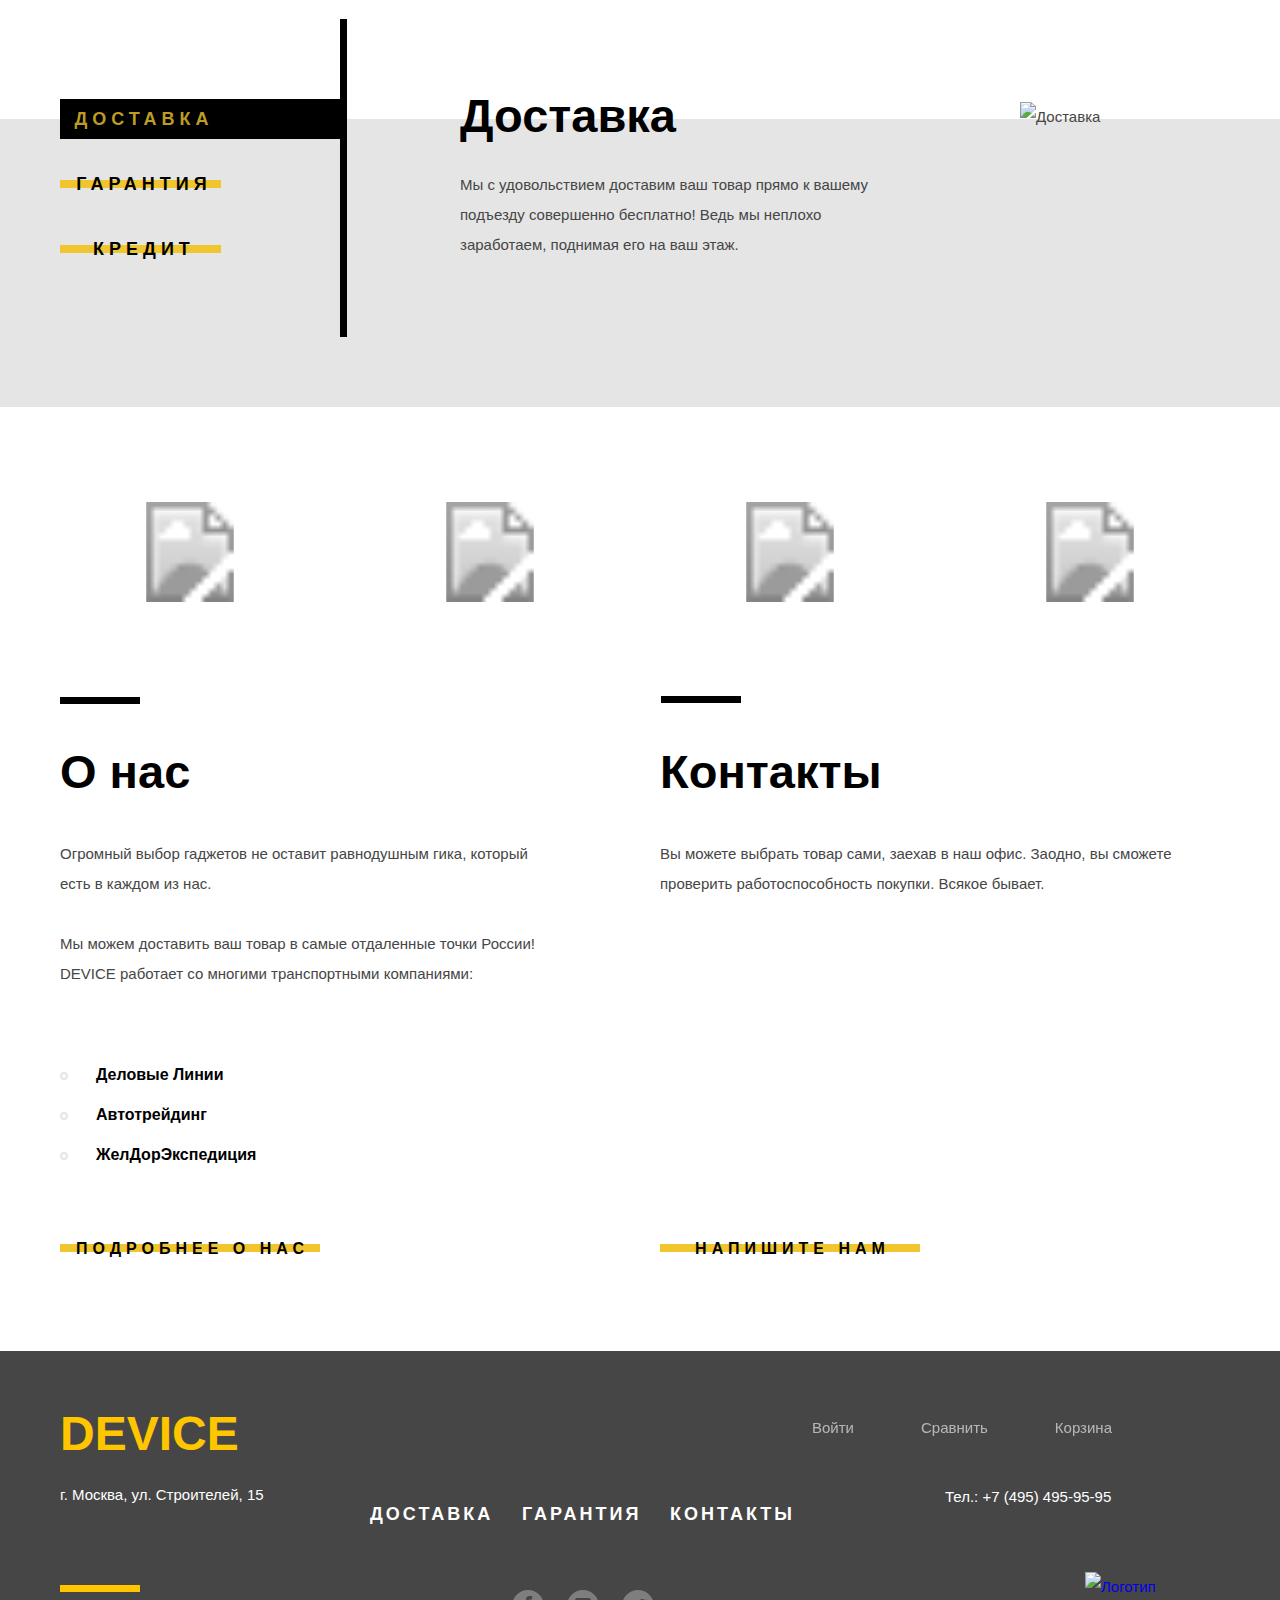
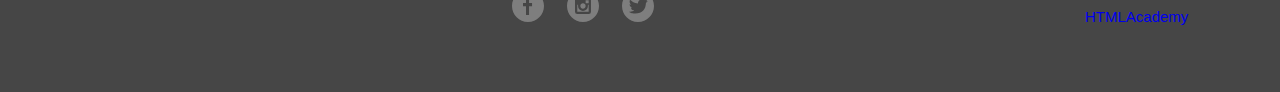
==== commit d3d02744: "разметка  popup-registration" ====
--- a/index.html
+++ b/index.html
@@ -4,9 +4,42 @@
   <meta charset="utf-8">
   <title>HTML Academy: Девайс</title>
   <link rel="stylesheet" href="css/normalize.css">
-  <link rel="stylesheet" href="css/style-min.css">
+  <link rel="stylesheet" href="css/style.css">
 </head>
 <body>
+<section class="modal-registration">
+  <h2 class="modal-registration_title">Регистрация</h2>
+  <button class="close-button close-registration">
+    <img src="img/modal-close.svg" width="55" height="55" alt="Закрыть">
+  </button>
+  <form class="modal-registration_form" action="#" method="get">
+    <p class="modal-registration_group">
+      <label for="name">Имя</label>
+      <input type="text" name="fullname" id="name" required placeholder="Ваше имя">
+    </p>
+    <p class="modal-registration_group">
+      <label for="surname">Фамилия</label>
+      <input type="text" name="surname" id="surname" required placeholder="Ваша фамилия">
+    </p>
+    <p class="modal-registration_group">
+      <label for="phone">Ваш телефон:</label>
+      <input type="number" name="phone" id="phone" required placeholder="380000000000">
+    </p>
+    <p class="modal-registration_group">
+      <label for="your-email">Ваш e-mail:</label>
+      <input type="email" name="email" id="your-email" required placeholder="email@example.com">
+    </p>
+    <p class="modal-registration_group">
+      <label for="user-password">Пароль</label>
+      <input id="user-password" type="password" name="password" pattern="[0-9]{7,}" placeholder="Введите пароль">
+    </p>
+    <p class="modal-registration_group">
+      <label for="confirmation-password">Пароль</label>
+      <input id="confirmation-password" type="password" name="confirmation-password" pattern="[0-9]{7,}" placeholder="Повторите пароль">
+    </p>
+    <button class="button" type="submit">Создать</button>
+  </form>
+</section>
 <section class="modal modal-write-us">
   <h2 class="visually-hidden">Напишите нам</h2>
   <button class="close-button close-write-us">
@@ -30,9 +63,8 @@
 </section>
 <section class="modal modal-map">
   <h2 class="visually-hidden">Как до нас добраться</h2>
-  <iframe
-    src="https://www.google.com/maps/embed?pb=!1m14!1m8!1m3!1d4498.203227583521!2d37.5268266!3d55.6872211!3m2!1i1024!2i768!4f13.1!3m3!1m2!1s0x46b54cf65f5c8955%3A0x694710ccd55501e!2z0YPQuy4g0KHRgtGA0L7QuNGC0LXQu9C10LksIDE1LCDQnNC-0YHQutCy0LAsINCg0L7RgdGB0LjRjywgMTE5MzEx!5e0!3m2!1sru!2sus!4v1547833084073"
-    width="960" height="559" frameborder="0" style="border:0" allowfullscreen></iframe>
+  <iframe src="https://www.google.com/maps/embed?pb=!1m14!1m8!1m3!1d4498.203227583521!2d37.5268266!3d55.6872211!3m2!1i1024!2i768!4f13.1!3m3!1m2!1s0x46b54cf65f5c8955%3A0x694710ccd55501e!2z0YPQuy4g0KHRgtGA0L7QuNGC0LXQu9C10LksIDE1LCDQnNC-0YHQutCy0LAsINCg0L7RgdGB0LjRjywgMTE5MzEx!5e0!3m2!1sru!2sus!4v1547833084073"
+    width="960" height="559" style="border:0" allowfullscreen></iframe>
   <button class="close-button close-map">
     <img src="img/modal-close.svg" width="55" height="55" alt="Закрыть">
   </button>
@@ -100,8 +132,7 @@
           <div class="about-product about-monopod">
             <span class="slide-number number-1">01</span>
             <p class="product-slogan slogan-1">Делай селфи,<br> как Бен Стиллер!</p>
-            <p class="description-good description-good-1">Самая длинная палка для селфи доступна в нашем магазине.
-              Восемь (Восемь, Карл!) метров длиной и весом всего 5 килограмм.</p>
+            <p class="description-good description-good-1">Самая длинная палка для селфи доступна в нашем магазине. Восемь (Восемь, Карл!) метров длиной и весом всего 5 килограмм.</p>
             <a class="show-more-information monopod-more" href="#">Подробнее</a>
             <table class="characteristics-goods">
               <tr>
@@ -123,8 +154,7 @@
           <div class="about-product about-tracker">
             <span class="slide-number number-2">02</span>
             <p class="product-slogan">Худеем<br>правильно!</p>
-            <p class="description-good description-good-2">Мотивирующие фитнес-браслеты помогут найти в себе силы не
-              пропускать занятия и соблюдать диету.</p>
+            <p class="description-good description-good-2">Мотивирующие фитнес-браслеты помогут найти в себе силы не пропускать занятия и соблюдать диету.</p>
             <a class="show-more-information tracker-more" href="#">Подробнее</a>
             <table class="characteristics-goods">
               <tr>
@@ -141,8 +171,7 @@
           <div class="about-product about-quadcopter">
             <span class="slide-number number-3">03</span>
             <p class="product-slogan slogan-3">Порхает как бабочка, жалит как пчела!</p>
-            <p class="description-good description-good-3">Этот обычный, на первый взгляд, квадрокоптер оснащен мощным
-              лазером, замаскированным под стандартную камеру.</p>
+            <p class="description-good description-good-3">Этот обычный, на первый взгляд, квадрокоптер оснащен мощным лазером, замаскированным под стандартную камеру.</p>
             <a class="show-more-information quadcopter-more" href="#">Подробнее</a>
             <table class="characteristics-goods">
               <tr>
@@ -164,44 +193,38 @@
     <ul class="category-list">
       <li class="category-list-items category-list-item-real">
         <a href="shop.html">
-          <p class="category-items"><img class="category-image" src="img/popular-1.svg" width="97" height="55"
-                                         alt="Виртуальная реальность"></p>
+          <p class="category-items"><img class="category-image" src="img/popular-1.svg" width="97" height="55" alt="Виртуальная реальность"></p>
           <h3 class="category-name">Виртуальная реальность</h3>
         </a>
       </li>
       <li class="category-list-items category-list-item-monopod">
         <a href="shop.html">
-          <p class="category-items"><img class="category-image" src="img/popular-2.svg" width="86" height="117"
-                                         alt="Моноподы для селфи"></p>
+          <p class="category-items"><img class="category-image" src="img/popular-2.svg" width="86" height="117" alt="Моноподы для селфи"></p>
           <h3 class="category-name">Моноподы для селфи</h3>
         </a>
       </li>
       <li class="category-list-items">
         <a href="shop.html">
-          <p class="category-items"><img class="category-image" src="img/popular-3.svg" width="71" height="87"
-                                         alt="Экшн-камеры"></p>
+          <p class="category-items"><img class="category-image" src="img/popular-3.svg" width="71" height="87" alt="Экшн-камеры"></p>
           <h3 class="category-name">Экшн-камеры</h3>
         </a>
       </li>
       <li class="category-list-items">
         <a href="shop.html">
-          <p class="category-items"><img class="category-image" src="img/popular-4.svg" width="107" height="65"
-                                         alt="Фитнес-браслеты"></p>
+          <p class="category-items"><img class="category-image" src="img/popular-4.svg" width="107" height="65" alt="Фитнес-браслеты"></p>
           <h3 class="category-name">Фитнес-браслеты</h3>
         </a>
       </li>
       <li class="category-list-items">
         <a href="shop.html">
-          <p class="category-items"><img class="category-image" src="img/popular-5.svg" width="56" height="98"
-                                         alt="Умные часы">
+          <p class="category-items"><img class="category-image" src="img/popular-5.svg" width="56" height="98" alt="Умные часы">
           </p>
           <h3 class="category-name">Умные часы</h3>
         </a>
       </li>
       <li class="category-list-items">
         <a href="shop.html">
-          <p class="category-items"><img class="category-image" src="img/popular-6.svg" width="132" height="69"
-                                         alt="Квадрокоптеры"></p>
+          <p class="category-items"><img class="category-image" src="img/popular-6.svg" width="132" height="69" alt="Квадрокоптеры"></p>
           <h3 class="category-name">Квадрокоптеры</h3>
         </a>
       </li>
@@ -224,24 +247,21 @@
             <li class="delivery">
               <div class="delivery-wrapper">
                 <h3 class="service-title">Доставка</h3>
-                <p class="service-description">Мы с удовольствием доставим ваш товар прямо к вашему подъезду совершенно
-                  бесплатно! Ведь мы неплохо заработаем, поднимая его на ваш этаж.</p>
+                <p class="service-description">Мы с удовольствием доставим ваш товар прямо к вашему подъезду совершенно бесплатно! Ведь мы неплохо заработаем, поднимая его на ваш этаж.</p>
               </div>
               <img src="img/delivery.svg" width="136" height="164" alt="Доставка">
             </li>
             <li class="warranty">
               <div class="warranty-wrapper">
                 <h3 class="service-title">Гарантия</h3>
-                <p class="service-description">Если из-за возгорания купленного у нас товара у вас сгорит дом — не
-                  переживайте, мы выдадим вам новый.<br>Товар, не дом, конечно же.</p>
+                <p class="service-description">Если из-за возгорания купленного у нас товара у вас сгорит дом — не переживайте, мы выдадим вам новый.<br>Товар, не дом, конечно же.</p>
               </div>
               <img src="img/warranty.svg" width="171" height="195" alt="Гарантия">
             </li>
             <li class="credit">
               <div class="credit-wrapper">
                 <h3 class="service-title">Кредит</h3>
-                <p class="service-description">Залезть в долговую яму стало проще! Кредитные консультанты подберут для
-                  вас наиболее выгодные условия кредита. Выгодные для нашего банка, разумеется.</p>
+                <p class="service-description">Залезть в долговую яму стало проще! Кредитные консультанты подберут для вас наиболее выгодные условия кредита. Выгодные для нашего банка, разумеется.</p>
               </div>
               <img src="img/credit.svg" width="156" height="188" alt="Кредит">
             </li>
@@ -257,13 +277,13 @@
         <svg xmlns="http://www.w3.org/2000/svg" viewBox="0 0 260 100" width="260" height="100"
              class="brand-logo-filter-brand-dij brand-logo-filter">
           <defs>
-            <filter id="filtersPicture">
+            <filter id="filtersPicture-dij">
               <feComposite result="inputTo_38" in="SourceGraphic" in2="SourceGraphic" operator="arithmetic" k1="0"
                            k2="1" k3="0" k4="0"/>
-              <feColorMatrix id="filter_38" type="saturate" values="0" data-filterid="38"/>
+              <feColorMatrix id="filter_1" type="saturate" values="0" data-filterid="1"/>
             </filter>
           </defs>
-          <image filter="url(&quot;#filtersPicture&quot;)" x="0" y="0" width="260" height="100"
+          <image filter="url(&quot;#filtersPicture-dij&quot;)" x="0" y="0" width="260" height="100"
                  xmlns:xlink="http://www.w3.org/1999/xlink" xlink:href="img/brand-1.jpg"/>
         </svg>
       </a></li>
@@ -271,13 +291,13 @@
         <svg xmlns="http://www.w3.org/2000/svg" viewBox="0 0 260 100" width="260" height="100"
              class="brand-logo-filter-brand-sp brand-logo-filter">
           <defs>
-            <filter id="filtersPicture">
+            <filter id="filtersPicture-sp">
               <feComposite result="inputTo_38" in="SourceGraphic" in2="SourceGraphic" operator="arithmetic" k1="0"
                            k2="1" k3="0" k4="0"/>
-              <feColorMatrix id="filter_38" type="saturate" values="0" data-filterid="38"/>
+              <feColorMatrix id="filter_2" type="saturate" values="0" data-filterid="2"/>
             </filter>
           </defs>
-          <image filter="url(&quot;#filtersPicture&quot;)" x="0" y="0" width="260" height="100"
+          <image filter="url(&quot;#filtersPicture-sp&quot;)" x="0" y="0" width="260" height="100"
                  xmlns:xlink="http://www.w3.org/1999/xlink" xlink:href="img/brand-2.jpg"/>
         </svg>
       </a></li>
@@ -285,13 +305,13 @@
         <svg xmlns="http://www.w3.org/2000/svg" viewBox="0 0 260 100" width="260" height="100"
              class="brand-logo-filter-brand-gopro brand-logo-filter">
           <defs>
-            <filter id="filtersPicture">
+            <filter id="filtersPicture-gopro">
               <feComposite result="inputTo_38" in="SourceGraphic" in2="SourceGraphic" operator="arithmetic" k1="0"
                            k2="1" k3="0" k4="0"/>
-              <feColorMatrix id="filter_38" type="saturate" values="0" data-filterid="38"/>
+              <feColorMatrix id="filter_3" type="saturate" values="0" data-filterid="3"/>
             </filter>
           </defs>
-          <image filter="url(&quot;#filtersPicture&quot;)" x="0" y="0" width="260" height="100"
+          <image filter="url(&quot;#filtersPicture-gopro&quot;)" x="0" y="0" width="260" height="100"
                  xmlns:xlink="http://www.w3.org/1999/xlink" xlink:href="img/brand-3.jpg"/>
         </svg>
       </a></li>
@@ -299,13 +319,13 @@
         <svg xmlns="http://www.w3.org/2000/svg" viewBox="0 0 260 100" width="260" height="100"
              class="brand-logo-filter-brand-vive brand-logo-filter">
           <defs>
-            <filter id="filtersPicture">
+            <filter id="filtersPicture-vive">
               <feComposite result="inputTo_38" in="SourceGraphic" in2="SourceGraphic" operator="arithmetic" k1="0"
                            k2="1" k3="0" k4="0"/>
-              <feColorMatrix id="filter_38" type="saturate" values="0" data-filterid="38"/>
+              <feColorMatrix id="filter_4" type="saturate" values="0" data-filterid="4"/>
             </filter>
           </defs>
-          <image filter="url(&quot;#filtersPicture&quot;)" x="0" y="0" width="260" height="100"
+          <image filter="url(&quot;#filtersPicture-vive&quot;)" x="0" y="0" width="260" height="100"
                  xmlns:xlink="http://www.w3.org/1999/xlink" xlink:href="img/brand-4.jpg"/>
         </svg>
       </a></li>
@@ -315,8 +335,7 @@
     <section class="about-us">
       <h2 class="about-us-title">О нас</h2>
       <p>Огромный выбор гаджетов не оставит равнодушным гика, который есть в каждом из нас.</p>
-      <p>Мы можем доставить ваш товар в самые отдаленные точки России! DEVICE работает со многими транспортными
-        компаниями:</p>
+      <p>Мы можем доставить ваш товар в самые отдаленные точки России! DEVICE работает со многими транспортными компаниями:</p>
       <ul class="transport-companies-list">
         <li class="transport-1">Деловые Линии</li>
         <li class="transport-2">Автотрейдинг</li>
@@ -326,12 +345,11 @@
     </section>
     <section class="our-contacts">
       <h2 class="contacts-title">Контакты</h2>
-      <p>Вы можете выбрать товар сами, заехав в наш офис. Заодно, вы сможете проверить работоспособность покупки. Всякое
-        бывает.</p>
+      <p>Вы можете выбрать товар сами, заехав в наш офис. Заодно, вы сможете проверить работоспособность покупки. Всякое бывает.</p>
       <div class="map-wrapper">
         <iframe
           src="https://www.google.com/maps/embed?pb=!1m14!1m8!1m3!1d4498.203227583521!2d37.5268266!3d55.6872211!3m2!1i1024!2i768!4f13.1!3m3!1m2!1s0x46b54cf65f5c8955%3A0x694710ccd55501e!2z0YPQuy4g0KHRgtGA0L7QuNGC0LXQu9C10LksIDE1LCDQnNC-0YHQutCy0LAsINCg0L7RgdGB0LjRjywgMTE5MzEx!5e0!3m2!1sru!2sus!4v1547833084073"
-          width="560" height="222" frameborder="0" style="border:0" allowfullscreen></iframe>
+          width="560" height="222" style="border:0" allowfullscreen></iframe>
         <div class="map-overlay"></div>
       </div>
       <a class="write-us button-decoration" href="write-us.html">Напишите нам</a>
--- a/css/style.css
+++ b/css/style.css
@@ -0,0 +1,2624 @@
+@font-face {
+  font-family: 'PT Sans';
+  src: url('../fonts/opensanslight.woff2') format('woff2'),
+  url('../fonts/opensanslight.woff') format('woff');
+  font-weight: lighter;
+  font-style: normal;
+}
+
+@font-face {
+  font-family: 'PT Sans';
+  src: url('../fonts/opensans.woff2') format('woff2');
+  url('../fonts/opensans.woff') format('woff');
+  font-weight: normal;
+  font-style: normal;
+}
+
+@font-face {
+  font-family: 'PT Gilroy';
+  src: url('../fonts/gilroylight.woff2') format('woff2'),
+  url('../fonts/gilroylight.woff') format('woff');
+  font-weight: lighter;
+  font-style: normal;
+}
+
+@font-face {
+  font-family: 'PT Gilroy';
+  src: url('../fonts/gilroyextrabold.woff2') format('woff2'),
+  url('../fonts/gilroyextrabold.woff') format('woff');
+  font-weight: bold;
+  font-style: normal;
+}
+
+body {
+  margin: 0;
+  font-family: 'PT Sans', Arial, sans-serif;
+  font-size: 15px;
+  line-height: 30px;
+  color: #464646;
+  background-color: #ffffff;
+}
+
+a {
+  text-decoration: none;
+}
+
+img {
+  max-width: 100%;
+}
+
+.exclusive-products,
+.popular-goods,
+.shop-services,
+.brands-representation,
+.about-us,
+.our-contacts,
+.phone,
+.modal-registration,
+.modal-write-us,
+.modal-map,
+.site-search,
+.write-us-form,
+.filter-form {
+  display: block;
+}
+
+.main-header {
+  width: 1160px;
+  margin: 20px auto 0;
+}
+
+.modal {
+  z-index: 10;
+  position: fixed;
+  display: none;
+  top: calc(50% - 275px);
+  left: calc(50% - 480px);
+  background-color: #ffffff;
+}
+
+.modal-registration {
+  width: 600px;
+  height: 400px;
+  margin: 50px auto;
+  border: 1px solid #ffffff;
+  background-color: #f2f2f2;
+}
+
+.modal-registration_title {
+  font-family: 'PT Sans', Arial, sans-serif;
+  font-size: 36px;
+  line-height: 36px;
+  color: #111111;
+  text-align: center;
+}
+
+.modal-registration_form {
+  display: flex;
+  flex-direction: column;
+  justify-content: space-between;
+  margin: 0 50px;
+}
+
+.modal-registration_group {
+  margin: 0;
+  padding: 0;
+  display: flex;
+  justify-content: space-between;
+  margin-bottom: 20px;
+}
+
+.modal-registration_group label {
+  margin-right: 20px;
+  font-family: 'PT Sans', Arial, sans-serif;
+  font-size: 14px;
+  line-height: 18px;
+}
+
+.modal-registration_group input {
+  flex-grow: 2;
+}
+
+.modal-write-us {
+  width: 960px;
+  height: 555px;
+  margin: 50px auto;
+  border: 1px solid #ffffff;
+  -webkit-box-shadow: 0 8px 20px 0 #b5b5b5;
+  box-shadow: 0 8px 20px 0 #b5b5b5;
+}
+
+.map-wrapper {
+  width: 560px;
+  height: 222px;
+  margin: 22px 0 17px;
+  position: relative;
+}
+
+.map-overlay {
+  z-index: 5;
+  width: 560px;
+  height: 222px;
+  cursor: pointer;
+}
+
+.show {
+  display: block;
+  -webkit-animation: bounce 0.6s;
+  animation: bounce 0.6s;
+}
+
+.write-us-form {
+  padding: 0;
+  width: 760px;
+  display: -webkit-box;
+  display: -ms-flexbox;
+  display: flex;
+  -webkit-box-orient: horizontal;
+  -webkit-box-direction: normal;
+  -ms-flex-direction: row;
+  flex-direction: row;
+  -ms-flex-wrap: wrap;
+  flex-wrap: wrap;
+  -webkit-box-pack: justify;
+  -ms-flex-pack: justify;
+  justify-content: space-between;
+  margin-left: 100px;
+  margin-right: 100px;
+  margin-top: 95px;
+  z-index: 10;
+}
+
+.close-button {
+  position: absolute;
+  top: 20px;
+  right: 17px;
+  background: none;
+  border: none;
+  opacity: 0.5;
+}
+
+.close-button:hover {
+  opacity: 1;
+}
+
+.close-button:active {
+  opacity: 0.3;
+}
+
+.write-us-form input,
+.write-us-form textarea {
+  font-family: 'PT Sans', Arial, sans-serif;
+  font-size: 14px;
+  line-height: 18px;
+  color: #bababa;
+  background-color: #f2f2f2;
+  border: none;
+  margin: 0;
+  padding: 16px 0 16px 20px;
+}
+
+.write-us-form input:hover,
+.write-us-form textarea:hover {
+  background-color: #ebebeb;
+}
+
+.write-us-form input:focus,
+.write-us-form textarea:focus {
+  background-color: #ffffff;
+  outline-color: #f7e296;
+}
+
+.write-us-form input {
+  width: 340px;
+}
+
+.write-us-form input.invalid,
+.write-us-form textarea.invalid {
+  background-color: #f6dada;
+}
+
+.write-us-form-group label {
+  display: block;
+  font-family: 'PT Gilroy', Arial, sans-serif;
+  font-size: 18px;
+  line-height: 24px;
+  font-weight: bold;
+  color: #000000;
+  margin-bottom: 5px;
+}
+
+.write-us-form-group {
+  margin: 0 0 35px;
+  padding: 0;
+}
+
+.write-us-button {
+  margin-top: 5px;
+  margin-left: 25px;
+  background: none;
+  position: relative;
+  font-family: 'PT Gilroy', Arial, sans-serif;
+  font-size: 18px;
+  font-weight: bold;
+  text-transform: uppercase;
+  letter-spacing: 5px;
+  border: none;
+  z-index: 2;
+}
+
+.write-us-button::before {
+  content: '';
+  position: absolute;
+  top: 31%;
+  left: -15%;
+  width: 125%;
+  height: 8px;
+  background: #f0c52e;
+  -webkit-transition: all 300ms ease;
+  -o-transition: all 300ms ease;
+  transition: all 300ms ease;
+  z-index: -1;
+}
+
+.write-us-button:hover::before {
+  height: 165%;
+  top: -9px;
+}
+
+.write-us-button:active {
+  color: #8d7536;
+}
+
+.modal-map {
+  width: 960px;
+  height: 559px;
+  margin: 50px auto;
+  -webkit-box-shadow: 0 8px 20px 0 #b5b5b5;
+  box-shadow: 0 8px 20px 0 #b5b5b5;
+}
+
+.map-overlay {
+  width: 560px;
+  height: 222px;
+  position: relative;
+  top: -222px;
+}
+
+.main-header-logo {
+  font-family: 'PT Gilroy', Arial, sans-serif;
+  font-size: 48px;
+  font-weight: bold;
+  letter-spacing: 1px;
+  color: #000000;
+  margin-left: 57px;
+}
+
+.header-logo {
+  font-family: 'PT Gilroy', Arial, sans-serif;
+  font-size: 48px;
+  font-weight: bolder;
+  letter-spacing: 1px;
+  color: #000000;
+  padding: 0;
+  margin: 0 0 0 57px;
+}
+
+.main-header-logo:hover {
+  opacity: 0.6;
+}
+
+.main-header-logo:active {
+  opacity: 0.3;
+}
+
+.main-navigation {
+  display: -webkit-box;
+  display: -ms-flexbox;
+  display: flex;
+  -webkit-box-orient: vertical;
+  -webkit-box-direction: normal;
+  -ms-flex-direction: column;
+  flex-direction: column;
+  width: 1160px;
+  background-color: #f7e296;
+  margin-top: -15px;
+  height: 300px;
+}
+
+.search-user-nav-wrapper {
+  width: 1160px;
+  display: -webkit-box;
+  display: -ms-flexbox;
+  display: flex;
+  -webkit-box-align: start;
+  -ms-flex-align: start;
+  align-items: flex-start;
+  margin-top: 43px;
+  min-height: 51px;
+  position: relative;
+}
+
+.site-search {
+  margin-left: 92px;
+}
+
+.site-search::before {
+  content: '';
+  position: absolute;
+  top: 8px;
+  left: 63px;
+  display: block;
+  width: 16px;
+  height: 16px;
+  background: url('../img/search.svg') no-repeat 0 0;
+}
+
+.search-field {
+  background: transparent;
+  border: none;
+  cursor: pointer;
+  width: 442px;
+}
+
+.search-field:hover::-webkit-input-placeholder {
+  opacity: 0.6;
+}
+
+.search-field:hover:-ms-input-placeholder {
+  opacity: 0.6;
+}
+
+.search-field:hover::-ms-input-placeholder {
+  opacity: 0.6;
+}
+
+.search-field:hover::placeholder {
+  opacity: 0.6;
+}
+
+.search-field:focus::-webkit-input-placeholder {
+  color: #000000;
+}
+
+.search-field:focus:-ms-input-placeholder {
+  color: #000000;
+}
+
+.search-field:focus::-ms-input-placeholder {
+  color: #000000;
+}
+
+.search-field:focus::placeholder {
+  color: #000000;
+}
+
+.search-field:focus {
+  outline: none;
+  color: #000000;
+  border-bottom: 2px solid #000000;
+}
+
+.search-form-submit {
+  display: none;
+}
+
+.search-field:focus ~ .search-form-submit {
+  display: inline-block;
+  vertical-align: middle;
+}
+
+.search-form-submit {
+  position: absolute;
+  top: -18px;
+  left: 453px;
+  background-color: #f7e296;
+  color: #000000;
+  border: 2px solid #000000;
+  width: 81px;
+  height: 45px;
+}
+
+.search-form-submit:hover {
+  background-color: #000000;
+  color: #ffffff;
+}
+
+.search-form-submit:active {
+  display: inline-block;
+  vertical-align: middle;
+  color: #747474;
+}
+
+.user-nav {
+  display: -webkit-box;
+  display: -ms-flexbox;
+  display: flex;
+  -ms-flex-wrap: nowrap;
+  flex-wrap: nowrap;
+  width: 500px;
+  padding: 0;
+  margin: 0 0 21px;
+}
+
+.login-link {
+  margin-left: 10px;
+  margin-right: 235px;
+}
+
+.user-nav .login-link {
+  position: relative;
+}
+
+.login-link::before {
+  content: '';
+  position: absolute;
+  top: 9px;
+  left: -24px;
+  width: 13px;
+  height: 12px;
+  background: url('../img/user.svg') no-repeat 0 0;
+}
+
+.login-link:hover::before,
+.login-link:focus::before {
+  opacity: 0.6;
+}
+
+.login-link:active::before {
+  opacity: 0.3;
+}
+
+.compare {
+  margin-right: 62px;
+}
+
+.user-nav .compare {
+  position: relative;
+}
+
+.compare::before {
+  content: '';
+  position: absolute;
+  top: 11px;
+  left: -20px;
+  width: 10px;
+  height: 12px;
+  background: url('../img/compare.svg') no-repeat 0 0;
+}
+
+.compare:hover::before,
+.compare:focus::before {
+  opacity: 0.6;
+}
+
+.compare:active::before {
+  opacity: 0.3;
+}
+
+.user-nav .basket {
+  position: relative;
+}
+
+.basket::before {
+  content: '';
+  position: absolute;
+  top: 9px;
+  left: -21px;
+  width: 14px;
+  height: 12px;
+  background: url('../img/cart.svg') no-repeat 0 0;
+}
+
+.basket:hover::before,
+.basket:focus::before {
+  opacity: 0.6;
+}
+
+.basket:active::before {
+  opacity: 0.3;
+}
+
+.site-search {
+  width: 523px;
+}
+
+.user-nav a,
+.site-nav a,
+.sub-menu a {
+  color: #000000;
+}
+
+.site-nav {
+  display: -webkit-box;
+  display: -ms-flexbox;
+  display: flex;
+  font-family: 'PT Gilroy', Arial, sans-serif;
+  font-size: 18px;
+  line-height: 24px;
+  font-weight: bold;
+  letter-spacing: 3px;
+  list-style: none;
+  padding: 0 60px;
+}
+
+.catalog {
+  text-transform: uppercase;
+  width: 260px;
+  margin-right: 280px;
+  margin-left: 0;
+}
+
+.site-nav .catalog {
+  position: relative;
+}
+
+.catalog::after {
+  content: '';
+  position: absolute;
+  top: 5px;
+  left: 230px;
+  width: 17px;
+  height: 15px;
+  background: url('../img/plus.svg') no-repeat 0 0;
+}
+
+.supply {
+  text-transform: uppercase;
+  margin-left: 0;
+  margin-right: 35px;
+}
+
+.guarantees {
+  text-transform: uppercase;
+  margin-right: 110px;
+  letter-spacing: 4px;
+}
+
+.contacts {
+  text-transform: uppercase;
+}
+
+.sub-menu a {
+  display: block;
+  font-family: 'PT Sans', Arial, sans-serif;
+  font-size: 15px;
+  line-height: 36px;
+  text-transform: none;
+  font-weight: normal;
+  letter-spacing: 0;
+}
+
+.user-nav,
+.sub-menu {
+  list-style: none;
+}
+
+.sub-menu {
+  margin: 0;
+  display: none;
+  min-height: 142px;
+  font-size: 0;
+  z-index: 5;
+  width: 640px;
+  padding: 22px 0 0;
+  background-color: #f7e296;
+  position: absolute;
+}
+
+.site-nav li:hover .sub-menu {
+  display: block;
+}
+
+.sub-menu::before {
+  content: '';
+  bottom: 0;
+  left: -60px;
+  z-index: -1;
+  width: 1160px;
+  height: 100%;
+  padding-top: 0;
+  background-color: #f7e296;
+  position: absolute;
+  top: 0;
+}
+
+.sub-menu-item {
+  display: inline-block;
+  vertical-align: baseline;
+  width: 196px;
+  margin: 0;
+  padding: 0;
+}
+
+.sub-menu li:nth-child(3n+1) {
+  margin-right: 40px;
+}
+
+.sub-menu li:last-child {
+  display: block;
+}
+
+.user-nav a:hover,
+.user-nav a:focus,
+.site-nav a:hover,
+.site-nav a:focus,
+.sub-menu a:hover,
+.sub-menu a:focus {
+  opacity: 0.6;
+}
+
+.user-nav a:active,
+.site-nav a:active,
+.sub-menu a:active {
+  opacity: 0.3;
+}
+
+.landing {
+  width: 1160px;
+  margin: 0 auto;
+}
+
+.visually-hidden:not(:focus):not(:active),
+input[type='checkbox'].visually-hidden,
+input[type='radio'].visually-hidden {
+  position: absolute;
+  width: 1px;
+  height: 1px;
+  margin: -1px;
+  border: none;
+  padding: 0;
+  white-space: nowrap;
+  -webkit-clip-path: inset(100%);
+  clip-path: inset(100%);
+  clip: rect(0 0 0 0);
+  overflow: hidden;
+}
+
+.exclusive-products {
+  margin-top: 0;
+  margin-bottom: 80px;
+  position: relative;
+}
+
+.exclusive-products input[type='radio'] {
+  display: none;
+}
+
+.slider-goods-wrapper {
+  margin-top: -128px;
+  overflow: hidden;
+}
+
+.slider-goods {
+  display: -webkit-box;
+  display: -ms-flexbox;
+  display: flex;
+  overflow: hidden;
+  list-style: none;
+  padding: 0;
+  width: 3480px;
+  position: relative;
+}
+
+.slider-goods li {
+  width: 1160px;
+}
+
+.slider-controls-our-goods {
+  position: absolute;
+  bottom: 182px;
+  right: 42px;
+  width: 80px;
+  height: 12px;
+  text-align: center;
+  font-size: 0;
+  -webkit-transform: translateX(-50%);
+  -ms-transform: translateX(-50%);
+  transform: translateX(-50%);
+  z-index: 2;
+}
+
+.slider-controls-our-goods label {
+  display: inline-block;
+  vertical-align: middle;
+  width: 10px;
+  height: 10px;
+  border-radius: 50%;
+  border: 1px solid #000000;
+  cursor: pointer;
+  position: relative;
+}
+
+.slider-controls-our-goods label:not(:last-child) {
+  margin-right: 22px;
+}
+
+#quadcopter:checked ~ .slider-controls-our-goods label.slider-controls-item--3::after,
+#bracelet:checked ~ .slider-controls-our-goods label.slider-controls-item--2::after,
+#selfie:checked ~ .slider-controls-our-goods label.slider-controls-item--1::after {
+  content: '';
+  position: absolute;
+  top: 2px;
+  left: 2px;
+  z-index: 1;
+  width: 6px;
+  height: 6px;
+  background: #000000;
+  border-radius: 50%;
+}
+
+#quadcopter:checked ~ .slider-goods-wrapper > .slider-goods {
+  left: -2320px;
+}
+
+#selfie:checked ~ .slider-goods-wrapper > .slider-goods {
+  left: 0;
+}
+
+#bracelet:checked ~ .slider-goods-wrapper > .slider-goods {
+  left: -1160px;
+}
+
+.product-slogan {
+  margin-top: 80px;
+  margin-bottom: 19px;
+}
+
+.monopod {
+  display: -webkit-box;
+  display: -ms-flexbox;
+  display: flex;
+  -webkit-box-pack: justify;
+  -ms-flex-pack: justify;
+  justify-content: space-between;
+}
+
+.monopod img {
+  margin-left: 90px;
+}
+
+.about-monopod {
+  display: -webkit-box;
+  display: -ms-flexbox;
+  display: flex;
+  -webkit-box-orient: vertical;
+  -webkit-box-direction: normal;
+  -ms-flex-direction: column;
+  flex-direction: column;
+  width: 500px;
+  margin-right: 60px;
+  position: relative;
+}
+
+.monopod-more {
+  position: absolute;
+  bottom: 152px;
+  left: 44px;
+}
+
+.description-good-1 {
+  margin-top: 0;
+  margin-bottom: 130px;
+}
+
+.parameter-selfie-1 {
+  width: 150px;
+}
+
+.parameter-selfie-2 {
+  width: 140px;
+}
+
+.tracker {
+  display: -webkit-box;
+  display: -ms-flexbox;
+  display: flex;
+  -webkit-box-pack: justify;
+  -ms-flex-pack: justify;
+  justify-content: space-between;
+}
+
+.tracker img {
+  margin-top: 13px;
+  margin-left: 117px;
+}
+
+.about-tracker {
+  display: -webkit-box;
+  display: -ms-flexbox;
+  display: flex;
+  -webkit-box-orient: vertical;
+  -webkit-box-direction: normal;
+  -ms-flex-direction: column;
+  flex-direction: column;
+  width: 560px;
+  position: relative;
+}
+
+.tracker-more {
+  position: absolute;
+  bottom: 152px;
+  left: 44px;
+}
+
+.description-good-2 {
+  width: 450px;
+  margin-top: 0;
+  margin-bottom: 130px;
+}
+
+.quadcopter {
+  display: -webkit-box;
+  display: -ms-flexbox;
+  display: flex;
+  -webkit-box-pack: justify;
+  -ms-flex-pack: justify;
+  justify-content: space-between;
+}
+
+.quadcopter img {
+  margin-top: 65px;
+  margin-left: 32px;
+}
+
+.about-quadcopter {
+  display: -webkit-box;
+  display: -ms-flexbox;
+  display: flex;
+  -webkit-box-orient: vertical;
+  -webkit-box-direction: normal;
+  -ms-flex-direction: column;
+  flex-direction: column;
+  width: 560px;
+  position: relative;
+}
+
+.quadcopter-more {
+  position: absolute;
+  bottom: 152px;
+  left: 44px;
+}
+
+.slogan-3 {
+  z-index: 1;
+}
+
+.description-good-3 {
+  width: 465px;
+  margin-top: 0;
+  margin-bottom: 130px;
+}
+
+.parameter-quadcopter-1 {
+  width: 150px;
+}
+
+.slide-number {
+  font-family: 'PT Gilroy', Arial, sans-serif;
+  font-size: 179px;
+  line-height: 179px;
+  font-weight: bold;
+  color: #ffffff;
+  margin: 0;
+  position: absolute;
+  top: -10px;
+  left: 330px;
+}
+
+.slide-number::before {
+  content: '';
+  position: absolute;
+  top: 50px;
+  left: -330px;
+  width: 100px;
+  height: 7px;
+  background-color: #ffffff;
+}
+
+.product-slogan {
+  font-family: 'PT Gilroy', Arial, sans-serif;
+  font-size: 47px;
+  line-height: 56px;
+  font-weight: bold;
+  color: #000000;
+}
+
+.show-more-information {
+  background: none;
+}
+
+.show-more-information,
+.more-about-us,
+.write-us,
+.in-garbage,
+.slider-controls-our-services label {
+  display: block;
+  font-family: 'PT Gilroy', Arial, sans-serif;
+  font-size: 16px;
+  line-height: 24px;
+  letter-spacing: 5px;
+  font-weight: bold;
+  text-align: center;
+  color: #000000;
+  vertical-align: middle;
+  text-transform: uppercase;
+  border: none;
+  margin: 0;
+  padding: 0;
+  z-index: 2;
+}
+
+.show-more-information::before {
+  content: '';
+  position: absolute;
+  top: 31%;
+  left: -32%;
+  width: 160%;
+  height: 8px;
+  background: #f0c52e;
+  -webkit-transition: all 300ms ease;
+  -o-transition: all 300ms ease;
+  transition: all 300ms ease;
+  z-index: -1;
+}
+
+.show-more-information:hover::before {
+  height: 161%;
+  top: -9px;
+}
+
+.show-more-information:active {
+  color: #c4b376;
+}
+
+.parameters-goods {
+  font-family: 'PT Gilroy', Arial, sans-serif;
+  font-size: 36px;
+  line-height: 48px;
+  color: #000000;
+  background-color: #ffffff;
+}
+
+.name-parameters-goods {
+  font-size: 13px;
+  line-height: 30px;
+}
+
+.category-list {
+  list-style: none;
+  padding: 0;
+  width: 1160px;
+  display: -webkit-box;
+  display: -ms-flexbox;
+  display: flex;
+  -ms-flex-wrap: wrap;
+  flex-wrap: wrap;
+  margin: 0 auto 182px;
+}
+
+.category-list-items {
+  position: relative;
+}
+
+.category-list-items img {
+  position: absolute;
+  top: 34%;
+  left: 51%;
+  -webkit-transform: translate(-50%, -50%);
+  -ms-transform: translate(-50%, -50%);
+  transform: translate(-50%, -50%)
+}
+
+.category-list-item-monopod img {
+  position: absolute;
+  top: 41%;
+}
+
+.category-list-item-monopod h3,
+.category-list-item-real h3 {
+  width: 100px;
+}
+
+.category-list li:nth-child(6n) {
+  margin-right: 0;
+}
+
+.category-list-items {
+  margin-right: 40px;
+}
+
+.category-items {
+  margin: 0;
+  padding: 0;
+  width: 160px;
+  height: 160px;
+  background-color: #f7e296;
+}
+
+.category-items:hover,
+.category-items:focus {
+  background-color: #f0c52e;
+  cursor: pointer;
+}
+
+.category-image:active {
+  opacity: 0.3;
+}
+
+.category-name  {
+  font-family: 'PT Gilroy', Arial, sans-serif;
+  font-size: 18px;
+  line-height: 24px;
+  font-weight: bold;
+  color: #000000;
+  margin: 0;
+  padding: 0;
+}
+
+.category-list-items h3 {
+  margin: 32px 0 0;
+}
+
+.shop-services {
+  margin: 0 auto 95px;
+  padding: 0 0 110px;
+  position: relative;
+  background-color: #e5e5e5;
+}
+
+.shop-services:before {
+  content: '';
+  background-color: #e5e5e5;
+  width: 100vw;
+  display: block;
+  position: absolute;
+  top: 0;
+  left: calc((100vw - 1160px) / (-2));
+  height: 100%;
+}
+
+.slider-our-services input[type='radio'] {
+  display: none;
+}
+
+.slider-our-services {
+  display: -webkit-box;
+  display: -ms-flexbox;
+  display: flex;
+  width: 1160px;
+  margin: 0 auto;
+}
+
+.slider-controls-our-services {
+  width: 280px;
+  margin: -50px 0 0;
+  padding: 0;
+  position: relative;
+}
+
+.slider-controls-our-services label {
+  font-size: 18px;
+  line-height: 30px;
+  margin-top: 35px;
+  margin-right: 112px;
+  position: relative;
+}
+
+.label-decoration::after {
+  content: '';
+  position: absolute;
+  top: 35%;
+  left: 0;
+  width: 96%;
+  height: 8px;
+  background: #f0c52e;
+  -webkit-transition: all 300ms ease;
+  -o-transition: all 300ms ease;
+  transition: all 300ms ease;
+  z-index: -1;
+}
+
+.label-decoration:hover::after {
+  height: 132%;
+  top: -6px;
+}
+
+.label-decoration:active {
+  color: #be9c22;
+}
+
+.slides-services {
+  width: 880px;
+  overflow: hidden;
+  margin-top: -27px;
+}
+
+.slides-services::before {
+  content: '';
+  position: absolute;
+  top: -100px;
+  width: 7px;
+  height: 318px;
+  background-color: #000000;
+}
+
+.slides-list {
+  position: relative;
+  display: -webkit-box;
+  display: -ms-flexbox;
+  display: flex;
+  width: 2640px;
+  padding: 0;
+  margin: 0;
+}
+
+#delivery:checked ~ .slides-services .slides-list {
+  left: 0;
+}
+
+#warranty:checked ~ .slides-services .slides-list {
+  left: -880px;
+}
+
+#credit:checked ~ .slides-services .slides-list {
+  left: -1760px;
+}
+
+#delivery:checked ~ .slider-controls-our-services .label--1,
+#warranty:checked ~ .slider-controls-our-services .label--2,
+#credit:checked ~ .slider-controls-our-services .label--3 {
+  color: #be9c22;
+}
+
+#delivery:checked ~ .slider-controls-our-services .label--1::after,
+#warranty:checked ~ .slider-controls-our-services .label--2::after,
+#credit:checked ~ .slider-controls-our-services .label--3::after {
+  content: '';
+  position: absolute;
+  top: -5px;
+  left: 0;
+  right: 50%;
+  z-index: -1;
+  width: 167%;
+  height: 132%;
+  background-color: #000000;
+}
+
+.service-title {
+  text-transform: none;
+  margin: 0;
+}
+
+.service-description {
+  text-transform: none;
+  margin-top: 30px;
+  color: #464646;
+}
+
+.slides-list img {
+  margin-top: 10px;
+}
+
+.credit,
+.warranty,
+.delivery {
+  display: -webkit-box;
+  display: -ms-flexbox;
+  display: flex;
+  width: 880px;
+  margin: 0;
+  padding: 0;
+}
+
+.credit-wrapper,
+.warranty-wrapper,
+.delivery-wrapper {
+  display: -webkit-box;
+  display: -ms-flexbox;
+  display: flex;
+  -webkit-box-orient: vertical;
+  -webkit-box-direction: normal;
+  -ms-flex-direction: column;
+  flex-direction: column;
+  width: 450px;
+  margin-left: 120px;
+  margin-right: 110px;
+}
+
+.slides-list h3,
+.about-us h2,
+.our-contacts h2 {
+  font-family: 'PT Gilroy', Arial, sans-serif;
+  font-size: 47px;
+  line-height: 48px;
+  color: #000000;
+}
+
+.brand-list {
+  width: 1160px;
+  list-style: none;
+  margin: 0;
+  padding: 0;
+  display: -webkit-box;
+  display: -ms-flexbox;
+  display: flex;
+  -ms-flex-wrap: wrap;
+  flex-wrap: wrap;
+}
+
+.brand-item {
+  margin-right: 40px;
+}
+
+.brand-item:nth-child(4n) {
+  margin-right: 0;
+}
+
+.brand-logo-filter-brand-dij {
+  background: url('../img/brand-1.jpg');
+}
+
+.brand-logo-filter-brand-sp {
+  background: url('../img/brand-2.jpg');
+}
+
+.brand-logo-filter-brand-gopro {
+  background: url('../img/brand-3.jpg');
+}
+.brand-logo-filter-brand-vive {
+  background: url('../img/brand-4.jpg');
+}
+
+.brand-logo-filter image:hover {
+  opacity: 0;
+}
+
+.about-us-contacts-wrapper {
+  display: -webkit-box;
+  display: -ms-flexbox;
+  display: flex;
+  -webkit-box-pack: justify;
+  -ms-flex-pack: justify;
+  justify-content: space-between;
+  margin: 0;
+  padding: 100px 0 0;
+}
+
+.about-us {
+  width: 495px;
+  display: -webkit-box;
+  display: -ms-flexbox;
+  display: flex;
+  -webkit-box-orient: vertical;
+  -webkit-box-direction: normal;
+  -ms-flex-direction: column;
+  flex-direction: column;
+  position: relative;
+}
+
+.about-us h2::before {
+  content: '';
+  position: absolute;
+  top: -15px;
+  left: 0;
+  width: 80px;
+  height: 7px;
+  background-color: #000000;
+}
+
+.about-us h2 {
+  margin-top: 36px;
+  margin-bottom: 28px;
+}
+
+.transport-companies-list li {
+  font-family: 'PT Gilroy', Arial, sans-serif;
+  font-size: 16px;
+  line-height: 40px;
+  font-weight: bold;
+}
+
+.transport-1::before {
+  content: '';
+  position: absolute;
+  top: 360px;
+  left: 0;
+  width: 4px;
+  height: 4px;
+  border-radius: 50%;
+  border: 2px solid #e6e6e6;
+}
+
+.transport-2::before {
+  content: '';
+  position: absolute;
+  top: 400px;
+  left: 0;
+  width: 4px;
+  height: 4px;
+  border-radius: 50%;
+  border: 2px solid #e6e6e6;
+}
+
+.transport-3::before {
+  content: '';
+  position: absolute;
+  top: 440px;
+  left: 0;
+  width: 4px;
+  height: 4px;
+  border-radius: 50%;
+  border: 2px solid #e6e6e6;
+}
+
+.transport-companies-list {
+  padding: 0;
+  margin: 51px 0 0 36px;
+  list-style: none;
+  font-family: 'PT Gilroy', Arial, sans-serif;
+  font-size: 16px;
+  line-height: 40px;
+  color: #000000;
+}
+
+.our-contacts {
+  width: 560px;
+  display: -webkit-box;
+  display: -ms-flexbox;
+  display: flex;
+  -webkit-box-orient: vertical;
+  -webkit-box-direction: normal;
+  -ms-flex-direction: column;
+  flex-direction: column;
+  position: relative;
+}
+
+.our-contacts:before {
+  content: '';
+  position: absolute;
+  top: -16px;
+  left: 1px;
+  width: 80px;
+  height: 7px;
+  background-color: #000000;
+}
+
+.our-contacts h2 {
+  margin-top: 36px;
+  margin-bottom: 28px;
+}
+
+.our-contacts img {
+  margin-top: 22px;
+  margin-bottom: 8px;
+}
+
+.more-about-us,
+.write-us {
+  width: 265px;
+  margin-top: 62px;
+  margin-bottom: 90px;
+  position: relative;
+  z-index: 2;
+  background: none;
+}
+
+.more-about-us:active,
+.write-us:active {
+  color: #be9c22;
+}
+
+.button-decoration::before {
+  content: '';
+  position: absolute;
+  top: 31%;
+  left: 0;
+  width: 98%;
+  height: 8px;
+  background: #f0c52e;
+  -webkit-transition: all 300ms ease;
+  -o-transition: all 300ms ease;
+  transition: all 300ms ease;
+  z-index: -1;
+}
+
+.button-decoration:hover::before {
+  height: 165%;
+  top: -8px;
+}
+
+.footer-wrapper {
+  width: 1160px;
+  display: -webkit-box;
+  display: -ms-flexbox;
+  display: flex;
+  -webkit-box-pack: justify;
+  -ms-flex-pack: justify;
+  justify-content: space-between;
+}
+
+.main-footer {
+  background-color: #464646;
+  padding-bottom: 60px;
+  display: -webkit-box;
+  display: -ms-flexbox;
+  display: flex;
+  width: 100%;
+  min-width: 1160px;
+  -webkit-box-flex: 1;
+  -ms-flex: 1 0 auto;
+  flex: 1 0 auto;
+  -webkit-box-pack: center;
+  -ms-flex-pack: center;
+  justify-content: center;
+}
+
+.logo-footer-address-wrapper {
+  width: 210px;
+  display: -webkit-box;
+  display: -ms-flexbox;
+  display: flex;
+  -webkit-box-orient: vertical;
+  -webkit-box-direction: normal;
+  -ms-flex-direction: column;
+  flex-direction: column;
+  margin-top: 59px;
+  position: relative;
+  margin-right: 100px;
+}
+
+.main-footer-logo {
+  font-family: 'PT Gilroy', Arial, sans-serif;
+  font-size: 48px;
+  line-height: 48px;
+  color: #ffc600;
+  font-weight: bold;
+  margin: 0 0 22px;
+}
+
+.main-footer-logo:hover,
+.main-footer-logo:focus {
+  opacity: 0.6;
+}
+
+.main-footer-logo:active {
+  opacity: 0.3;
+}
+
+.office-address {
+  width: 215px;
+  font-style: normal;
+  color: #ffffff;
+}
+
+.office-address::after {
+  content: '';
+  position: absolute;
+  top: 175px;
+  left: 0;
+  width: 80px;
+  height: 7px;
+  background-color: #ffc600;
+}
+
+.footer-nav-social-wrapper {
+  margin: 0;
+  padding: 0;
+  display: -webkit-box;
+  display: -ms-flexbox;
+  display: flex;
+  -webkit-box-orient: vertical;
+  -webkit-box-direction: normal;
+  -ms-flex-direction: column;
+  flex-direction: column;
+  -ms-flex-item-align: end;
+  align-self: flex-end;
+}
+
+.site-footer-nav {
+  padding: 0;
+  display: -webkit-box;
+  display: -ms-flexbox;
+  display: flex;
+  -webkit-box-pack: justify;
+  -ms-flex-pack: justify;
+  justify-content: space-between;
+  width: 425px;
+  margin: 50px 0 0;
+}
+
+.social-networks {
+  padding: 0;
+  text-align: center;
+  width: 142px;
+  display: -webkit-box;
+  display: -ms-flexbox;
+  display: flex;
+  -ms-flex-item-align: center;
+  align-self: center;
+  -webkit-box-pack: justify;
+  -ms-flex-pack: justify;
+  justify-content: space-between;
+  margin: 60px 0 0;
+}
+
+.social-networks path:hover,
+.social-networks path:focus,
+.social-networks g:hover,
+.social-networks g:focus {
+  fill: #b5b5b5;
+}
+
+.social-networks path:active,
+.social-networks g:active {
+  fill: #595959;
+}
+
+.site-footer-nav,
+.social-networks,
+.footer-user-nav {
+  list-style: none;
+}
+
+.site-footer-nav a {
+  font-family: 'PT Gilroy', Arial, sans-serif;
+  font-size: 18px;
+  line-height: 24px;
+  font-weight: bold;
+  letter-spacing: 3px;
+  text-transform: uppercase;
+  color: #ffffff;
+}
+
+.footer-user-nav a {
+  color: #ffffff;
+  opacity: 0.6;
+}
+
+.site-footer-nav a:hover,
+.site-footer-nav a:focus {
+  opacity: 0.6;
+}
+
+.footer-user-nav a:hover,
+.footer-user-nav a:focus {
+  opacity: 1;
+}
+
+.site-footer-nav a:active,
+.footer-user-nav a:active {
+  opacity: 0.3;
+}
+
+.facebook:focus,
+.facebook:hover,
+.instagram:focus,
+.instagram:hover,
+.twitter:focus,
+.twitter:hover {
+  fill: #b5b5b5;
+}
+
+.nav-phone-copyright-wrapper {
+  margin: 0;
+  padding: 0;
+  display: -webkit-box;
+  display: -ms-flexbox;
+  display: flex;
+  -webkit-box-orient: vertical;
+  -webkit-box-direction: normal;
+  -ms-flex-direction: column;
+  flex-direction: column;
+  position: relative;
+}
+
+.footer-user-nav {
+  line-height: 36px;
+  padding: 0;
+  display: -webkit-box;
+  display: -ms-flexbox;
+  display: flex;
+  -webkit-box-pack: justify;
+  -ms-flex-pack: justify;
+  justify-content: space-between;
+  width: 300px;
+  margin: 59px 0 36px 17px;
+}
+
+.login-link-footer::before {
+  content: '';
+  position: absolute;
+  top: 72px;
+  left: -8px;
+  width: 13px;
+  height: 12px;
+  background: url('../img/user-foot.svg') no-repeat 0 0;
+}
+
+.compare-footer::before {
+  content: '';
+  position: absolute;
+  top: 73px;
+  left: 105px;
+  width: 13px;
+  height: 12px;
+  background: url('../img/compare-foot.svg') no-repeat 0 0;
+}
+
+.basket-footer::before {
+  content: '';
+  position: absolute;
+  top: 71px;
+  left: 234px;
+  width: 13px;
+  height: 12px;
+  background: url('../img/cart-foot.svg') no-repeat 0 0;
+}
+
+.login-link-footer:hover::before,
+.login-link-footer:focus::before,
+.compare-footer:hover::before,
+.compare-footer:focus::before,
+.basket-footer:hover::before,
+.basket-footer:focus::before,
+.copyright-htmlacademy:hover,
+.copyright-htmlacademy:focus {
+  opacity: 0.6;
+}
+
+.login-link-footer:active::before,
+.compare-footer:active::before,
+.basket-footer:active::before,
+.copyright-htmlacademy:active {
+  opacity: 0.3;
+}
+
+.phone {
+  padding: 0;
+  margin: 0 0 60px 150px;
+}
+
+.phone-number {
+  color: #ffffff;
+}
+
+.copyright-htmlacademy {
+  padding: 0;
+  margin: 0 0 0 290px;
+  opacity: 1;
+}
+
+header .shop-navigation {
+  max-height: 186px;
+  margin-bottom: 38px;
+  margin-top: -25px;
+}
+
+.profile {
+  display: inline-block;
+  vertical-align: middle;
+  width: 282px;
+  margin-right: 0;
+}
+
+.enter {
+  margin-right: 10px;
+}
+
+.user-nav a:active,
+.exit-header {
+  opacity: 0.3;
+}
+
+.container {
+  width: 1160px;
+  margin: 0 auto;
+  display: -webkit-box;
+  display: -ms-flexbox;
+  display: flex;
+  -webkit-box-orient: vertical;
+  -webkit-box-direction: normal;
+  -ms-flex-direction: column;
+  flex-direction: column;
+}
+
+.page-title {
+  font-family: 'PT Gilroy', Arial, sans-serif;
+  font-size: 47px;
+  line-height: 48px;
+  color: #000000;
+  font-weight: bold;
+  padding: 0;
+  margin: 0 0 23px 60px;
+}
+
+.breadcrumbs {
+  font-size: 14px;
+  line-height: 24px;
+  padding: 0;
+  margin: 0 0 45px 60px;
+  display: -webkit-box;
+  display: -ms-flexbox;
+  display: flex;
+  -ms-flex-wrap: wrap;
+  flex-wrap: wrap;
+  position: relative;
+}
+
+.breadcrumbs-item {
+  margin-right: 38px;
+}
+
+.breadcrumbs .breadcrumbs-main::after {
+  content: '';
+  position: absolute;
+  top: 9px;
+  left: 69px;
+  width: 4px;
+  height: 7px;
+  background: url('../img/nav-arrow.svg') no-repeat 0 0;
+}
+
+.breadcrumbs .breadcrumbs-catalog::before {
+  content: '';
+  position: absolute;
+  top: 9px;
+  left: 220px;
+  width: 4px;
+  height: 7px;
+  background: url('../img/nav-arrow.svg') no-repeat 0 0;
+}
+
+.breadcrumbs a {
+  color: #cacaca;
+}
+
+.breadcrumbs a:hover {
+  color: #8d8d8d;
+}
+
+.breadcrumbs a:active {
+  color: #eeeeee;
+}
+
+.breadcrumbs li,
+.available-colors li,
+.available-bluetooth li,
+.sort li,
+.sort-function li,
+.goods-list li,
+.pagination li {
+  list-style: none;
+}
+
+.content-title {
+  width: 100%;
+  overflow: hidden;
+  background: #ebebeb;
+  background: -webkit-gradient(linear, left top, right top, from(#dbdbdb), color-stop(49%, #dbdbdb), color-stop(50%, #ebebeb), to(#ebebeb));
+  background: -webkit-linear-gradient(left, #dbdbdb 0%, #dbdbdb 49%, #ebebeb 50%, #ebebeb 100%);
+  background: -o-linear-gradient(left, #dbdbdb 0%, #dbdbdb 49%, #ebebeb 50%, #ebebeb 100%);
+  background: linear-gradient(to right, #dbdbdb 0%, #dbdbdb 49%, #ebebeb 50%, #ebebeb 100%);
+}
+
+.filter-title-sort {
+  width: 1160px;
+  display: -webkit-box;
+  display: -ms-flexbox;
+  display: flex;
+  margin: 0 auto;
+}
+
+.filter-main-title {
+  font-family: 'PT Gilroy', Arial, sans-serif;
+  font-size: 16px;
+  line-height: 24px;
+  font-weight: bold;
+  color: #000000;
+  text-transform: uppercase;
+  letter-spacing: 3px;
+  margin: 0;
+  padding: 23px 179px 23px 60px;
+  background-color: #dcdcdc;
+}
+
+.sort-goods-by {
+  background-color: #ebebeb;
+  display: -webkit-box;
+  display: -ms-flexbox;
+  display: flex;
+  -webkit-box-pack: justify;
+  -ms-flex-pack: justify;
+  justify-content: space-between;
+}
+
+.sort-goods-by h2 {
+  font-family: 'PT Gilroy', Arial, sans-serif;
+  font-size: 16px;
+  line-height: 24px;
+  font-weight: bold;
+  text-transform: uppercase;
+  letter-spacing: 3px;
+  color: #000000;
+  padding: 23px 54px 23px 78px;
+  margin: 0;
+}
+
+.sort {
+  display: -webkit-box;
+  display: -ms-flexbox;
+  display: flex;
+  -ms-flex-wrap: wrap;
+  flex-wrap: wrap;
+  width: 500px;
+  margin: 18px 0 0;
+  padding: 0;
+}
+
+.sort-by {
+  margin-right: 30px;
+}
+
+.sort-function {
+  display: -webkit-box;
+  display: -ms-flexbox;
+  display: flex;
+  -webkit-box-align: center;
+  -ms-flex-align: center;
+  align-items: center;
+  position: relative;
+  margin: 0;
+  min-width: 43px;
+  -webkit-box-pack: justify;
+  -ms-flex-pack: justify;
+  justify-content: space-between;
+  padding: 0 0 0 16px;
+}
+
+.ascending,
+.descending {
+  opacity: 0.2;
+}
+
+.ascending:hover,
+.descending:hover {
+  opacity: 0.4;
+}
+
+.ascending:active,
+.descending:active {
+  opacity: 1;
+}
+
+.sort-function .selected-mode {
+  opacity: 1;
+}
+
+.sort-by a {
+  font-size: 14px;
+  line-height: 18px;
+  color: #000000;
+  opacity: 0.3;
+}
+
+.sort-by a:hover,
+.sort-by a:focus {
+  opacity: 0.6;
+}
+
+.sort-by a:active {
+  opacity: 1;
+}
+
+.sort .selected-sort a {
+  opacity: 1;
+}
+
+.filters-catalog {
+  background: #efefef;
+  background: -webkit-gradient(linear, left top, right top, from(#efefef), color-stop(30%, #efefef), color-stop(30%, #fff), to(#fff));
+  background: -webkit-linear-gradient(left, #efefef 0%, #efefef 30%, #fff 30%, #fff 100%);
+  background: -o-linear-gradient(left, #efefef 0%, #efefef 30%, #fff 30%, #fff 100%);
+  background: linear-gradient(to right, #efefef 0%, #efefef 30%, #fff 30%, #fff 100%);
+}
+
+.filters-catalog-wrapper {
+  display: -webkit-box;
+  display: -ms-flexbox;
+  display: flex;
+  width: 1160px;
+  margin: 0 auto;
+}
+
+.filters {
+  background-color: #eeeeee;
+  width: 328px;
+  margin: 0;
+  padding: 0;
+}
+
+.filter-form {
+  width: 200px;
+  margin: 0 0 0 60px;
+}
+
+.cost-filter-title,
+.color,
+.bluetooth {
+  font-family: 'PT Gilroy', Arial, sans-serif;
+  font-size: 18px;
+  line-height: 24px;
+  font-weight: bold;
+  color: #000000;
+  margin: 12px 0 0;
+}
+
+.cost-controls {
+  height: 137px;
+  margin-top: 70px;
+  margin-bottom: 11px;
+  border-top: 2px solid #000000;
+  border-bottom: 2px solid #000000;
+}
+
+.price-controls span {
+  display: inline-block;
+  font-size: 14px;
+  line-height: 24px;
+  vertical-align: top;
+}
+
+.range-controls {
+  position: relative;
+}
+
+.range-controls .scale {
+  height: 2px;
+  background-color: #dbdbdb;
+}
+
+.scale {
+  width: 200px;
+  position: absolute;
+  top: 33px;
+}
+
+.range-controls .bar {
+  width: 60%;
+  height: 2px;
+  background: #91c92f;
+  cursor: pointer;
+}
+
+.range-toggle {
+  width: 4px;
+  height: 4px;
+  background: #ababab;
+  border: 8px solid #ffffff;
+  border-radius: 50%;
+  -webkit-box-shadow: 0 2px 1px 0 rgba(0, 1, 1, 0.2);
+  box-shadow: 0 2px 1px 0 rgba(0, 1, 1, 0.2);
+}
+
+.range-toggle:active {
+  border: 9px solid #ffffff;
+}
+
+.range-toggle-min {
+  position: absolute;
+  top: 23px;
+  left: -5px;
+  cursor: pointer;
+}
+
+.range-toggle-max {
+  position: absolute;
+  top: 23px;
+  left: 105px;
+  cursor: pointer;
+}
+
+.selected-price {
+  margin-top: 40px;
+}
+
+.left-slider {
+  margin-right: 65px;
+}
+
+.filter-form-button {
+  font-family: 'PT Gilroy', Arial, sans-serif;
+  font-size: 18px;
+  font-weight: bold;
+  text-transform: uppercase;
+  letter-spacing: 4px;
+  border: none;
+  position: relative;
+  background: none;
+  z-index: 2;
+  margin-left: 31px;
+}
+
+.filter-form-button:active {
+  color: #8d7536;
+}
+
+.filter-form-button::before {
+  content: '';
+  position: absolute;
+  top: 31%;
+  left: -23%;
+  width: 145%;
+  height: 8px;
+  background: #f0c52e;
+  -webkit-transition: all 300ms ease;
+  -o-transition: all 300ms ease;
+  transition: all 300ms ease;
+  z-index: -1;
+}
+
+.filter-form-button:hover:before {
+  height: 165%;
+  top: -9px;
+}
+
+.filter-form fieldset {
+  margin: 0;
+  padding: 0;
+  border: none;
+}
+
+.bluetooth,
+.color {
+  margin: 0;
+  padding: 0;
+}
+
+.filter-form ul {
+  line-height: 40px;
+  color: #000000;
+}
+
+.available-colors {
+  padding: 0 0 33px;
+  border-bottom: 2px solid #000000;
+  margin: 15px 0 10px;
+}
+
+.option-color {
+  font-size: 14px;
+  padding-left: 35px;
+}
+
+.available-colors label {
+  position: relative;
+  display: block;
+  cursor: pointer;
+}
+
+.filter-input-checkbox + label::before {
+  content: '';
+  position: absolute;
+  top: 10px;
+  left: -37px;
+  width: 23px;
+  height: 23px;
+  background: url('../img/checkbox-off.svg') no-repeat 0 0;
+}
+
+.filter-input-checkbox:checked + label::after {
+  content: '';
+  position: absolute;
+  top: 10px;
+  left: -35px;
+  width: 25px;
+  height: 23px;
+  background: url('../img/checkbox-on.svg') no-repeat 0 0;
+}
+
+.filter-input-checkbox + label:hover::before,
+.filter-input-checkbox:checked + label:hover::after,
+.filter-bluetooth-input + label:hover::before,
+.filter-bluetooth-input:checked + label:hover::before {
+  opacity: 0.6;
+}
+
+.filter-input-checkbox + label:active::before,
+.filter-input-checkbox:checked + label:active::after,
+.filter-bluetooth-input + label:active::before,
+.filter-bluetooth-input:checked + label:active::before {
+  opacity: 1;
+}
+
+.disabled-color:disabled + label,
+.disabled-bluetooth:disabled + label {
+  opacity: 0.25;
+}
+
+.available-colors input[type='checkbox']:focus + label::before,
+.available-bluetooth input[type='radio']:focus + label::before {
+  outline: rgb(59, 153, 252) auto 5px;
+}
+
+.available-bluetooth {
+  padding: 0;
+  margin: 18px 0 36px 37px;
+}
+
+.available-bluetooth label {
+  position: relative;
+  display: block;
+  cursor: pointer;
+}
+
+.filter-bluetooth-input + label::before {
+  content: '';
+  position: absolute;
+  top: 10px;
+  left: -37px;
+  width: 25px;
+  height: 25px;
+  background: url('../img/radio-off.svg') no-repeat 0 0;
+}
+
+.filter-bluetooth-input:checked + label::before {
+  content: '';
+  position: absolute;
+  top: 10px;
+  left: -37px;
+  width: 25px;
+  height: 25px;
+  background: url('../img/radio-on.svg') no-repeat 0 0;
+}
+
+.sort-catalog-pagination-wrapper {
+  width: 835px;
+  display: -webkit-box;
+  display: -ms-flexbox;
+  display: flex;
+  -webkit-box-orient: vertical;
+  -webkit-box-direction: normal;
+  -ms-flex-direction: column;
+  flex-direction: column;
+}
+
+.goods-list {
+  padding: 0;
+  margin: 69px 0 -11px 75px;
+  display: -webkit-box;
+  display: -ms-flexbox;
+  display: flex;
+  -ms-flex-wrap: wrap;
+  flex-wrap: wrap;
+  width: 760px;
+}
+
+.stock-keeping-unit {
+  width: 360px;
+  margin: 0 40px 46px 0;
+  position: relative;
+}
+
+.stock-keeping-unit:nth-child(2n) {
+  margin-right: 0;
+}
+
+.signature {
+  display: -webkit-box;
+  display: -ms-flexbox;
+  display: flex;
+  -webkit-box-pack: justify;
+  -ms-flex-pack: justify;
+  justify-content: space-between;
+}
+
+.name-price-of-goods {
+  padding: 0;
+  margin: 23px 0 0;
+}
+
+.sku-picture {
+  margin: 0;
+  padding: 0;
+}
+
+.sku-name {
+  font-family: 'PT Gilroy', Arial, sans-serif;
+  font-size: 18px;
+  line-height: 24px;
+  font-weight: bold;
+  color: #000000;
+}
+
+.sku-name--1 {
+  width: 220px;
+}
+
+.sku-price {
+  font-family: 'PT Gilroy', Arial, sans-serif;
+  font-size: 16px;
+  font-weight: normal;
+  line-height: 24px;
+  color: #464646;
+}
+
+.new::after {
+  content: 'NEW';
+  position: absolute;
+  top: 29px;
+  right: 27px;
+  padding: 13px 9px;
+  font-size: 14px;
+  font-family: 'Gilroy ExtraBold', Arial, sans-serif;
+  color: rgba(0, 0, 0, .2);
+  letter-spacing: 1px;
+  border: 2px solid rgba(0, 0, 0, .1);
+  border-radius: 50%;
+}
+
+.stock-keeping-unit__mask {
+  display: none;
+  position: absolute;
+  top: 0;
+  left: 0;
+  height: 360px;
+  background: #ebebeb;
+  opacity: 0.7;
+  -webkit-transition: all .27s ease-in-out;
+  -o-transition: all .27s ease-in-out;
+  transition: all .27s ease-in-out;
+}
+
+.stock-keeping-unit__mask:before {
+  content: '';
+  display: inline-block;
+  vertical-align: middle;
+  width: 1px;
+  height: 360px;
+}
+
+.stock-keeping-unit__mask .in-garbage {
+  display: inline-block;
+  vertical-align: baseline;
+  position: absolute;
+  top: 180px;
+  left: 95px;
+  font-size: 18px;
+  width: 50%;
+  -webkit-transition: all .27s .27s ease-in-out;
+  -o-transition: all .27s .27s ease-in-out;
+  transition: all .27s .27s ease-in-out;
+}
+
+.stock-keeping-unit__mask .in-garbage:active {
+  color: #be9c22;
+}
+
+.stock-keeping-unit__mask .add-to-compare {
+  display: inline-block;
+  vertical-align: baseline;
+  position: absolute;
+  top: 220px;
+  left: 110px;
+  font-size: 13px;
+  color: #a3a3a3;
+}
+
+.stock-keeping-unit__mask .add-to-compare:hover {
+  color: #000000;
+}
+
+.stock-keeping-unit__mask .add-to-compare:active {
+  color: #dddddd;
+}
+
+.stock-keeping-unit:hover .stock-keeping-unit__mask {
+  display: block;
+  width: 360px;
+  height: 380px;
+  opacity: 0.85;
+  -webkit-transform: translateY(0%);
+  -ms-transform: translateY(0%);
+  transform: translateY(0%);
+}
+
+.pagination {
+  background-color: #ebebeb;
+  padding: 18px 0 20px;
+  margin: 0 0 79px 75px;
+  width: 760px;
+  display: -webkit-box;
+  display: -ms-flexbox;
+  display: flex;
+  -webkit-box-pack: justify;
+  -ms-flex-pack: justify;
+  justify-content: space-between;
+}
+
+.pagination-page-prev {
+  padding: 25px 33px;
+  width: 125px;
+  margin-left: 0;
+  margin-right: 180px;
+  color: #000000;
+}
+
+.pagination-page-next {
+  padding: 25px 33px;
+  width: 125px;
+  margin-right: 0;
+  margin-left: 171px;
+  color: #000000;
+}
+
+.pagination a {
+  font-family: 'PT Gilroy', Arial, sans-serif;
+  font-size: 16px;
+  line-height: 24px;
+  font-weight: bold;
+  text-transform: uppercase;
+  letter-spacing: 2px;
+}
+
+.pagination-number-page {
+  color: #bababa;
+}
+
+.selected {
+  color: #000000;
+}
+
+.pagination-number-page:hover,
+.pagination-number-page:focus {
+  color: #8d8d8d;
+}
+
+.pagination-number-page:active {
+  color: #000000;
+}
+
+.pagination-page-next:hover,
+.pagination-page-prev:hover,
+.pagination-page-next:focus,
+.pagination-page-prev:focus {
+  background-color: #d9d9d9;
+}
+
+.pagination-page-prev:active,
+.pagination-page-next:active {
+  color: #acacac;
+  background-color: #d9d9d9;
+}
+
+.footer-wrapper-shop {
+  display: -webkit-box;
+  display: -ms-flexbox;
+  display: flex;
+  -webkit-box-pack: start;
+  -ms-flex-pack: start;
+  justify-content: flex-start;
+}
+
+.footer-logo-shop {
+  margin-left: -3px;
+  margin-right: 150px;
+}
+
+.footer-content-wrapper {
+  margin: 0;
+  padding: 0;
+  display: -webkit-box;
+  display: -ms-flexbox;
+  display: flex;
+  -webkit-box-orient: vertical;
+  -webkit-box-direction: normal;
+  -ms-flex-direction: column;
+  flex-direction: column;
+  width: 800px;
+}
+
+.footer-user-shop {
+  padding: 0;
+  display: -webkit-box;
+  display: -ms-flexbox;
+  display: flex;
+  -ms-flex-wrap: nowrap;
+  flex-wrap: nowrap;
+  -webkit-box-pack: end;
+  -ms-flex-pack: end;
+  justify-content: flex-end;
+  list-style: none;
+  line-height: 36px;
+  margin: 60px 0 0;
+  position: relative;
+}
+
+.profile-shop {
+  display: inline-block;
+  vertical-align: baseline;
+  width: 256px;
+  margin-right: 0;
+}
+
+.basket-footer-shop {
+  margin-left: 60px;
+}
+
+.footer-user-shop a {
+  color: #ffffff;
+}
+
+.login-link-footer-shop::before {
+  content: '';
+  position: absolute;
+  top: 12px;
+  left: 324px;
+  width: 13px;
+  height: 12px;
+  background: url('../img/user-foot.svg') no-repeat 0 0;
+}
+
+.compare-footer-shop::before {
+  content: '';
+  position: absolute;
+  top: 14px;
+  left: 590px;
+  width: 13px;
+  height: 12px;
+  background: url('../img/compare-foot.svg') no-repeat 0 0;
+}
+
+.basket-footer-shop::before {
+  content: '';
+  position: absolute;
+  top: 12px;
+  left: 720px;
+  width: 13px;
+  height: 12px;
+  background: url('../img/cart-foot.svg') no-repeat 0 0;
+}
+
+.footer-user-shop a {
+  color: #ffffff;
+  opacity: 0.6;
+}
+
+.profile-shop .exit-footer {
+  opacity: 0.3;
+}
+
+.footer-user-shop a:hover,
+.footer-user-shop a:focus {
+  opacity: 1;
+}
+
+.footer-user-shop a:active {
+  opacity: 0.3;
+}
+
+.footer-nav-social-contacts {
+  margin: 0;
+  padding: 0;
+  display: -webkit-box;
+  display: -ms-flexbox;
+  display: flex;
+}
+
+.site-footer-nav-shop {
+  margin-top: 37px;
+  margin-left: 10px;
+}
+
+.phone-shop {
+  margin-top: 34px;
+  margin-left: 99px;
+}
+
+.social-networks-shop {
+  margin-left: 150px;
+}
+
+.copyright-htmlacademy-shop {
+  margin-left: 340px;
+  margin-top: 62px;
+}
+
+@-webkit-keyframes shake {
+  0%,
+  100% {
+    -webkit-transform: translateX(0);
+    transform: translateX(0);
+  }
+
+  10%,
+  30%,
+  50%,
+  70%,
+  90% {
+    -webkit-transform: translateX(-10px);
+    transform: translateX(-10px);
+  }
+
+  20%,
+  40%,
+  60%,
+  80% {
+    -webkit-transform: translateX(10px);
+    transform: translateX(10px);
+  }
+}
+
+@keyframes shake {
+  0%,
+  100% {
+    -webkit-transform: translateX(0);
+    transform: translateX(0);
+  }
+
+  10%,
+  30%,
+  50%,
+  70%,
+  90% {
+    -webkit-transform: translateX(-10px);
+    transform: translateX(-10px);
+  }
+
+  20%,
+  40%,
+  60%,
+  80% {
+    -webkit-transform: translateX(10px);
+    transform: translateX(10px);
+  }
+}
+
+.modal-error {
+  -webkit-animation: shake 0.6s;
+  animation: shake 0.6s;
+}
+
+@-webkit-keyframes bounce {
+  0% {
+    -webkit-transform: translateY(-2000px);
+    transform: translateY(-2000px);
+  }
+
+  70% {
+    -webkit-transform: translateY(30px);
+    transform: translateY(30px);
+  }
+
+  90% {
+    -webkit-transform: translateY(-10px);
+    transform: translateY(-10px);
+  }
+
+  100% {
+    -webkit-transform: translateY(0);
+    transform: translateY(0);
+  }
+}
+
+@keyframes bounce {
+  0% {
+    -webkit-transform: translateY(-2000px);
+    transform: translateY(-2000px);
+  }
+
+  70% {
+    -webkit-transform: translateY(30px);
+    transform: translateY(30px);
+  }
+
+  90% {
+    -webkit-transform: translateY(-10px);
+    transform: translateY(-10px);
+  }
+
+  100% {
+    -webkit-transform: translateY(0);
+    transform: translateY(0);
+  }
+}
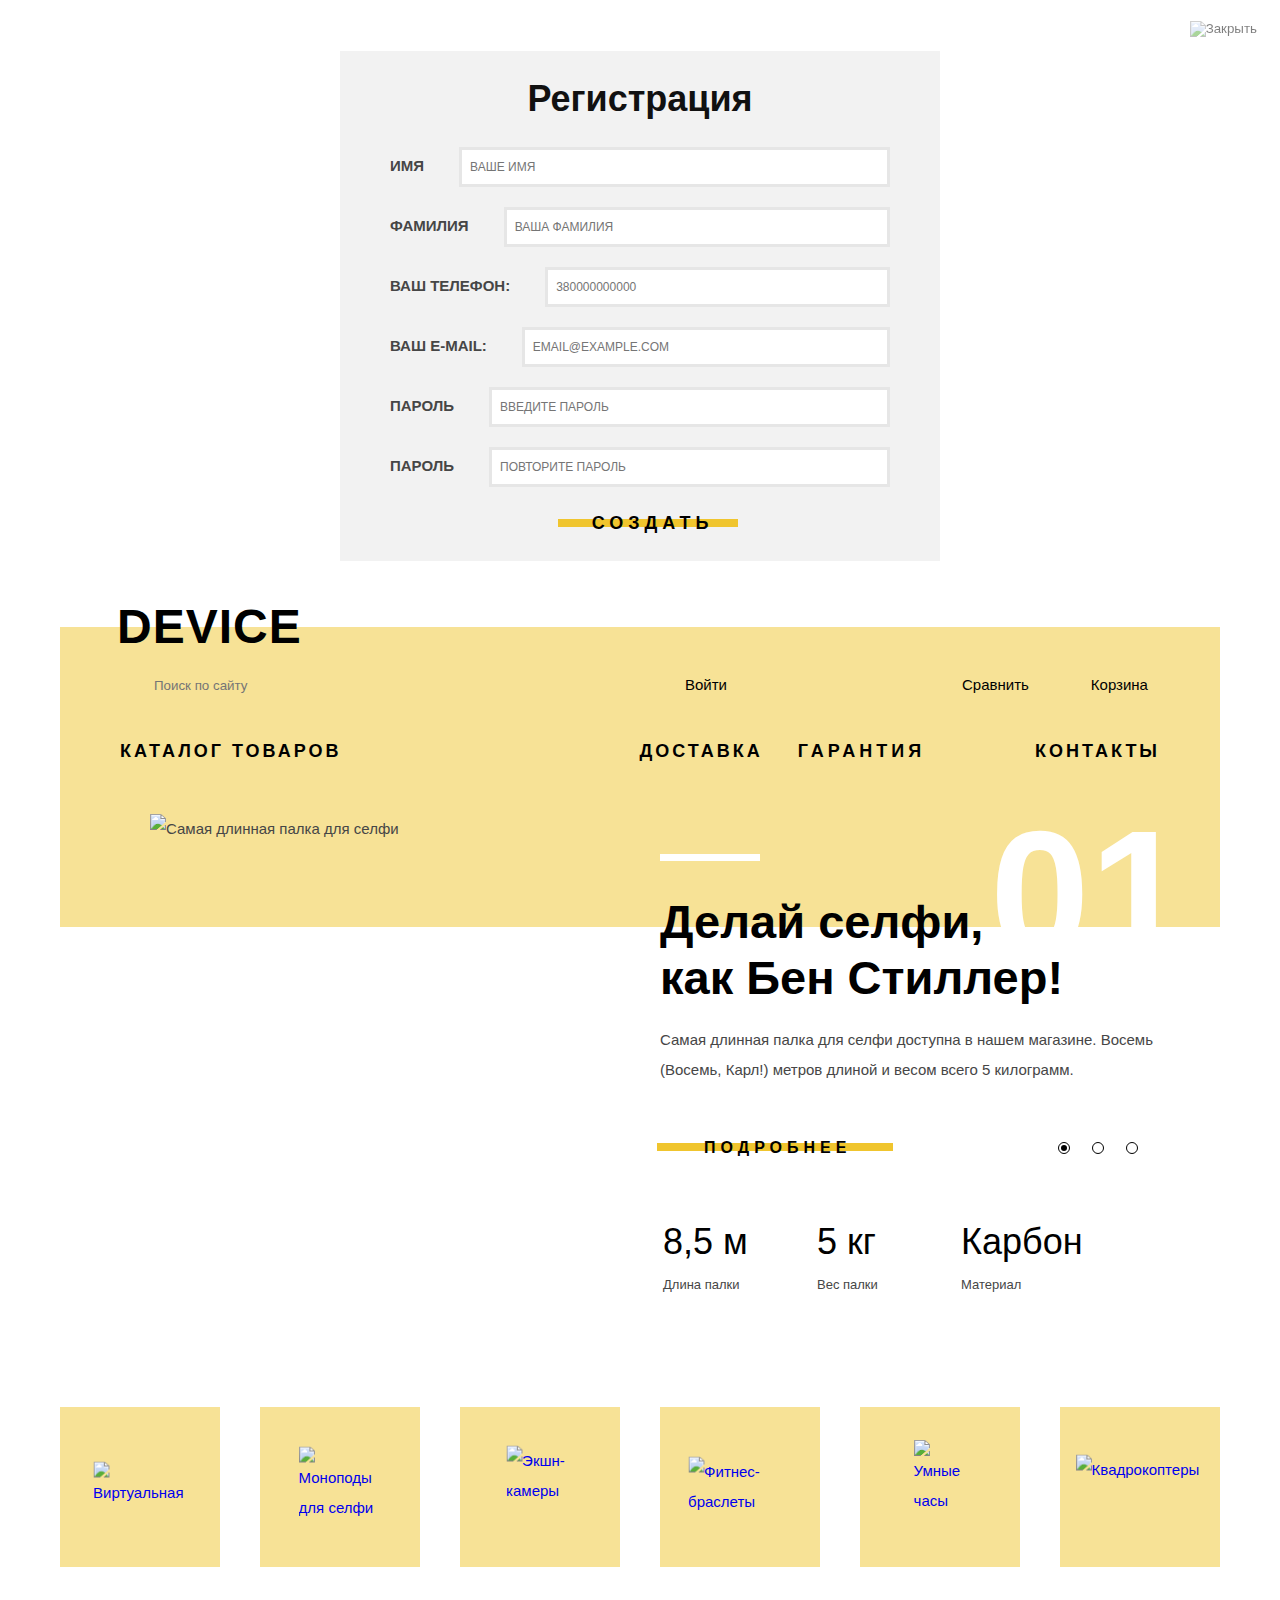
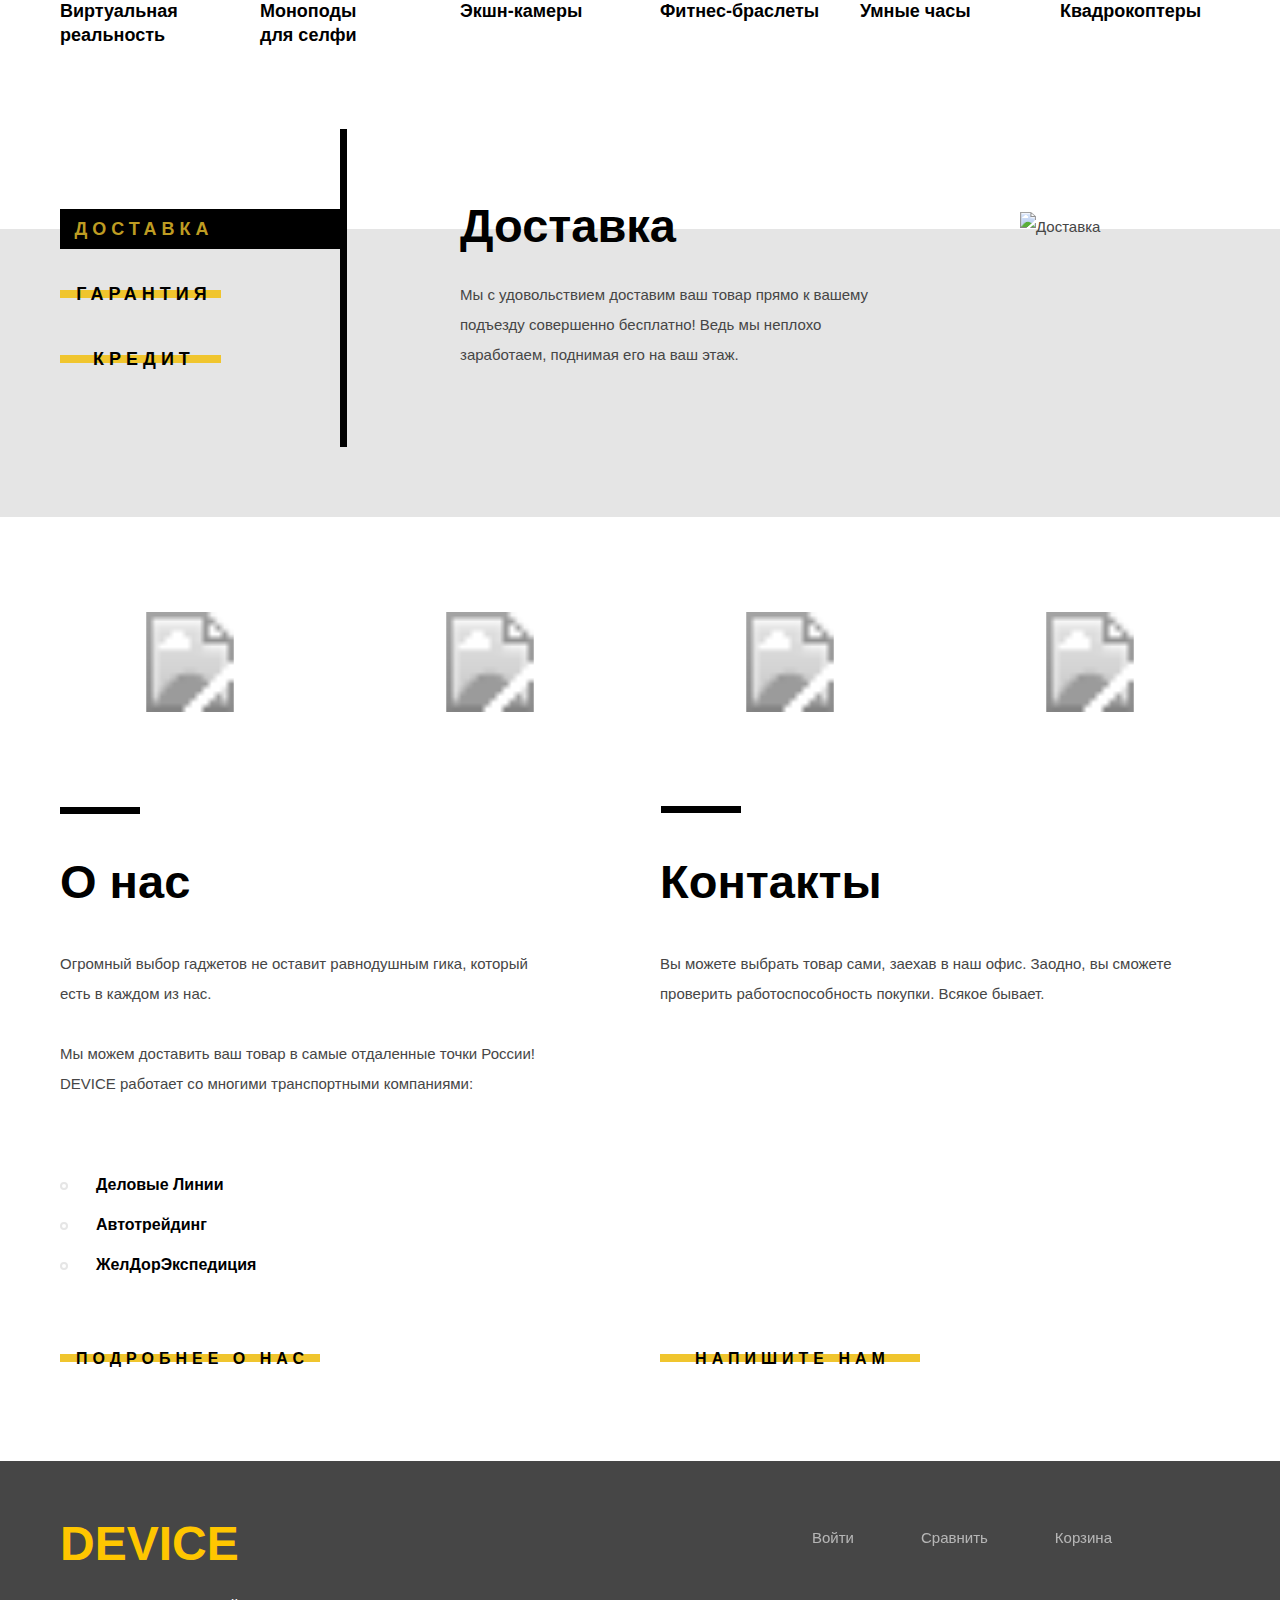
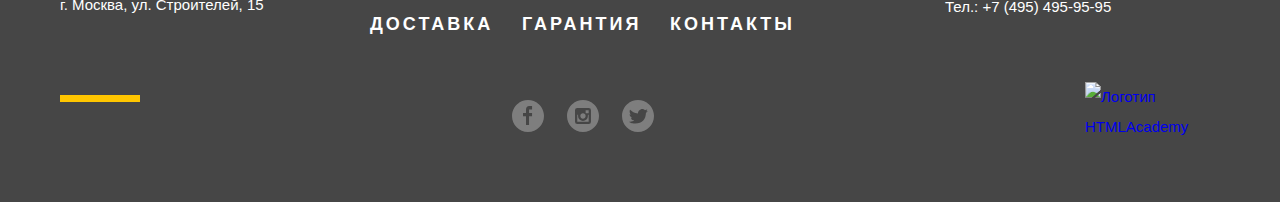
==== commit 61c783c8: "редактировнная разметка  popup-registration" ====
--- a/index.html
+++ b/index.html
@@ -13,31 +13,25 @@
     <img src="img/modal-close.svg" width="55" height="55" alt="Закрыть">
   </button>
   <form class="modal-registration_form" action="#" method="get">
-    <p class="modal-registration_group">
-      <label for="name">Имя</label>
-      <input type="text" name="fullname" id="name" required placeholder="Ваше имя">
-    </p>
-    <p class="modal-registration_group">
-      <label for="surname">Фамилия</label>
-      <input type="text" name="surname" id="surname" required placeholder="Ваша фамилия">
-    </p>
-    <p class="modal-registration_group">
-      <label for="phone">Ваш телефон:</label>
-      <input type="number" name="phone" id="phone" required placeholder="380000000000">
-    </p>
-    <p class="modal-registration_group">
-      <label for="your-email">Ваш e-mail:</label>
-      <input type="email" name="email" id="your-email" required placeholder="email@example.com">
-    </p>
-    <p class="modal-registration_group">
-      <label for="user-password">Пароль</label>
-      <input id="user-password" type="password" name="password" pattern="[0-9]{7,}" placeholder="Введите пароль">
-    </p>
-    <p class="modal-registration_group">
-      <label for="confirmation-password">Пароль</label>
-      <input id="confirmation-password" type="password" name="confirmation-password" pattern="[0-9]{7,}" placeholder="Повторите пароль">
-    </p>
-    <button class="button" type="submit">Создать</button>
+    <label class="modal-registration_group"><span>Имя</span>
+      <input type="text" name="fullname" required placeholder="Ваше имя">
+    </label>
+    <label class="modal-registration_group"><span>Фамилия</span>
+      <input type="text" name="surname" required placeholder="Ваша фамилия">
+    </label>
+    <label class="modal-registration_group"><span>Ваш телефон:</span>
+      <input type="number" name="phone" required placeholder="380000000000">
+    </label>
+    <label class="modal-registration_group"><span>Ваш e-mail:</span>
+      <input type="email" name="email" required placeholder="email@example.com">
+    </label>
+    <label class="modal-registration_group"><span>Пароль</span>
+      <input type="password" name="password" pattern="[0-9]{7,}" placeholder="Введите пароль">
+    </label>
+    <label class="modal-registration_group"><span>Пароль</span>
+      <input type="password" name="confirmation-password" pattern="[0-9]{7,}" placeholder="Повторите пароль">
+    </label>
+    <button class="modal-registration_button" type="submit">Создать</button>
   </form>
 </section>
 <section class="modal modal-write-us">
@@ -56,14 +50,16 @@
     </p>
     <p class="write-us-form-group">
       <label for="message">Текст письма:</label>
-      <textarea name="message" id="message" placeholder="В свободной форме" required minlength="20" rows="7" cols="103"></textarea>
+      <textarea name="message" id="message" placeholder="В свободной форме" required minlength="20" rows="7"
+                cols="103"></textarea>
     </p>
     <button class="write-us-button" type="submit">Отправить</button>
   </form>
 </section>
 <section class="modal modal-map">
   <h2 class="visually-hidden">Как до нас добраться</h2>
-  <iframe src="https://www.google.com/maps/embed?pb=!1m14!1m8!1m3!1d4498.203227583521!2d37.5268266!3d55.6872211!3m2!1i1024!2i768!4f13.1!3m3!1m2!1s0x46b54cf65f5c8955%3A0x694710ccd55501e!2z0YPQuy4g0KHRgtGA0L7QuNGC0LXQu9C10LksIDE1LCDQnNC-0YHQutCy0LAsINCg0L7RgdGB0LjRjywgMTE5MzEx!5e0!3m2!1sru!2sus!4v1547833084073"
+  <iframe
+    src="https://www.google.com/maps/embed?pb=!1m14!1m8!1m3!1d4498.203227583521!2d37.5268266!3d55.6872211!3m2!1i1024!2i768!4f13.1!3m3!1m2!1s0x46b54cf65f5c8955%3A0x694710ccd55501e!2z0YPQuy4g0KHRgtGA0L7QuNGC0LXQu9C10LksIDE1LCDQnNC-0YHQutCy0LAsINCg0L7RgdGB0LjRjywgMTE5MzEx!5e0!3m2!1sru!2sus!4v1547833084073"
     width="960" height="559" style="border:0" allowfullscreen></iframe>
   <button class="close-button close-map">
     <img src="img/modal-close.svg" width="55" height="55" alt="Закрыть">
@@ -132,7 +128,8 @@
           <div class="about-product about-monopod">
             <span class="slide-number number-1">01</span>
             <p class="product-slogan slogan-1">Делай селфи,<br> как Бен Стиллер!</p>
-            <p class="description-good description-good-1">Самая длинная палка для селфи доступна в нашем магазине. Восемь (Восемь, Карл!) метров длиной и весом всего 5 килограмм.</p>
+            <p class="description-good description-good-1">Самая длинная палка для селфи доступна в нашем магазине.
+              Восемь (Восемь, Карл!) метров длиной и весом всего 5 килограмм.</p>
             <a class="show-more-information monopod-more" href="#">Подробнее</a>
             <table class="characteristics-goods">
               <tr>
@@ -154,7 +151,8 @@
           <div class="about-product about-tracker">
             <span class="slide-number number-2">02</span>
             <p class="product-slogan">Худеем<br>правильно!</p>
-            <p class="description-good description-good-2">Мотивирующие фитнес-браслеты помогут найти в себе силы не пропускать занятия и соблюдать диету.</p>
+            <p class="description-good description-good-2">Мотивирующие фитнес-браслеты помогут найти в себе силы не
+              пропускать занятия и соблюдать диету.</p>
             <a class="show-more-information tracker-more" href="#">Подробнее</a>
             <table class="characteristics-goods">
               <tr>
@@ -171,7 +169,8 @@
           <div class="about-product about-quadcopter">
             <span class="slide-number number-3">03</span>
             <p class="product-slogan slogan-3">Порхает как бабочка, жалит как пчела!</p>
-            <p class="description-good description-good-3">Этот обычный, на первый взгляд, квадрокоптер оснащен мощным лазером, замаскированным под стандартную камеру.</p>
+            <p class="description-good description-good-3">Этот обычный, на первый взгляд, квадрокоптер оснащен мощным
+              лазером, замаскированным под стандартную камеру.</p>
             <a class="show-more-information quadcopter-more" href="#">Подробнее</a>
             <table class="characteristics-goods">
               <tr>
@@ -193,38 +192,44 @@
     <ul class="category-list">
       <li class="category-list-items category-list-item-real">
         <a href="shop.html">
-          <p class="category-items"><img class="category-image" src="img/popular-1.svg" width="97" height="55" alt="Виртуальная реальность"></p>
+          <p class="category-items"><img class="category-image" src="img/popular-1.svg" width="97" height="55"
+                                         alt="Виртуальная реальность"></p>
           <h3 class="category-name">Виртуальная реальность</h3>
         </a>
       </li>
       <li class="category-list-items category-list-item-monopod">
         <a href="shop.html">
-          <p class="category-items"><img class="category-image" src="img/popular-2.svg" width="86" height="117" alt="Моноподы для селфи"></p>
+          <p class="category-items"><img class="category-image" src="img/popular-2.svg" width="86" height="117"
+                                         alt="Моноподы для селфи"></p>
           <h3 class="category-name">Моноподы для селфи</h3>
         </a>
       </li>
       <li class="category-list-items">
         <a href="shop.html">
-          <p class="category-items"><img class="category-image" src="img/popular-3.svg" width="71" height="87" alt="Экшн-камеры"></p>
+          <p class="category-items"><img class="category-image" src="img/popular-3.svg" width="71" height="87"
+                                         alt="Экшн-камеры"></p>
           <h3 class="category-name">Экшн-камеры</h3>
         </a>
       </li>
       <li class="category-list-items">
         <a href="shop.html">
-          <p class="category-items"><img class="category-image" src="img/popular-4.svg" width="107" height="65" alt="Фитнес-браслеты"></p>
+          <p class="category-items"><img class="category-image" src="img/popular-4.svg" width="107" height="65"
+                                         alt="Фитнес-браслеты"></p>
           <h3 class="category-name">Фитнес-браслеты</h3>
         </a>
       </li>
       <li class="category-list-items">
         <a href="shop.html">
-          <p class="category-items"><img class="category-image" src="img/popular-5.svg" width="56" height="98" alt="Умные часы">
+          <p class="category-items"><img class="category-image" src="img/popular-5.svg" width="56" height="98"
+                                         alt="Умные часы">
           </p>
           <h3 class="category-name">Умные часы</h3>
         </a>
       </li>
       <li class="category-list-items">
         <a href="shop.html">
-          <p class="category-items"><img class="category-image" src="img/popular-6.svg" width="132" height="69" alt="Квадрокоптеры"></p>
+          <p class="category-items"><img class="category-image" src="img/popular-6.svg" width="132" height="69"
+                                         alt="Квадрокоптеры"></p>
           <h3 class="category-name">Квадрокоптеры</h3>
         </a>
       </li>
@@ -247,21 +252,24 @@
             <li class="delivery">
               <div class="delivery-wrapper">
                 <h3 class="service-title">Доставка</h3>
-                <p class="service-description">Мы с удовольствием доставим ваш товар прямо к вашему подъезду совершенно бесплатно! Ведь мы неплохо заработаем, поднимая его на ваш этаж.</p>
+                <p class="service-description">Мы с удовольствием доставим ваш товар прямо к вашему подъезду совершенно
+                  бесплатно! Ведь мы неплохо заработаем, поднимая его на ваш этаж.</p>
               </div>
               <img src="img/delivery.svg" width="136" height="164" alt="Доставка">
             </li>
             <li class="warranty">
               <div class="warranty-wrapper">
                 <h3 class="service-title">Гарантия</h3>
-                <p class="service-description">Если из-за возгорания купленного у нас товара у вас сгорит дом — не переживайте, мы выдадим вам новый.<br>Товар, не дом, конечно же.</p>
+                <p class="service-description">Если из-за возгорания купленного у нас товара у вас сгорит дом — не
+                  переживайте, мы выдадим вам новый.<br>Товар, не дом, конечно же.</p>
               </div>
               <img src="img/warranty.svg" width="171" height="195" alt="Гарантия">
             </li>
             <li class="credit">
               <div class="credit-wrapper">
                 <h3 class="service-title">Кредит</h3>
-                <p class="service-description">Залезть в долговую яму стало проще! Кредитные консультанты подберут для вас наиболее выгодные условия кредита. Выгодные для нашего банка, разумеется.</p>
+                <p class="service-description">Залезть в долговую яму стало проще! Кредитные консультанты подберут для
+                  вас наиболее выгодные условия кредита. Выгодные для нашего банка, разумеется.</p>
               </div>
               <img src="img/credit.svg" width="156" height="188" alt="Кредит">
             </li>
@@ -335,7 +343,8 @@
     <section class="about-us">
       <h2 class="about-us-title">О нас</h2>
       <p>Огромный выбор гаджетов не оставит равнодушным гика, который есть в каждом из нас.</p>
-      <p>Мы можем доставить ваш товар в самые отдаленные точки России! DEVICE работает со многими транспортными компаниями:</p>
+      <p>Мы можем доставить ваш товар в самые отдаленные точки России! DEVICE работает со многими транспортными
+        компаниями:</p>
       <ul class="transport-companies-list">
         <li class="transport-1">Деловые Линии</li>
         <li class="transport-2">Автотрейдинг</li>
@@ -345,7 +354,8 @@
     </section>
     <section class="our-contacts">
       <h2 class="contacts-title">Контакты</h2>
-      <p>Вы можете выбрать товар сами, заехав в наш офис. Заодно, вы сможете проверить работоспособность покупки. Всякое бывает.</p>
+      <p>Вы можете выбрать товар сами, заехав в наш офис. Заодно, вы сможете проверить работоспособность покупки. Всякое
+        бывает.</p>
       <div class="map-wrapper">
         <iframe
           src="https://www.google.com/maps/embed?pb=!1m14!1m8!1m3!1d4498.203227583521!2d37.5268266!3d55.6872211!3m2!1i1024!2i768!4f13.1!3m3!1m2!1s0x46b54cf65f5c8955%3A0x694710ccd55501e!2z0YPQuy4g0KHRgtGA0L7QuNGC0LXQu9C10LksIDE1LCDQnNC-0YHQutCy0LAsINCg0L7RgdGB0LjRjywgMTE5MzEx!5e0!3m2!1sru!2sus!4v1547833084073"
--- a/css/style.css
+++ b/css/style.css
@@ -79,7 +79,7 @@
 
 .modal-registration {
   width: 600px;
-  height: 400px;
+  height: 510px;
   margin: 50px auto;
   border: 1px solid #ffffff;
   background-color: #f2f2f2;
@@ -108,15 +108,72 @@
   margin-bottom: 20px;
 }
 
-.modal-registration_group label {
+/*.modal-registration_group label {*/
+  /*font-family: 'PT Sans', Arial, sans-serif;*/
+  /*font-size: 16px;*/
+  /*line-height: 18px;*/
+  /*text-transform: uppercase;*/
+  /*color: #222222;*/
+/*}*/
+
+.modal-registration_group span {
   margin-right: 20px;
   font-family: 'PT Sans', Arial, sans-serif;
-  font-size: 14px;
+  font-weight: bold;
+  font-size: 15px;
+  line-height: 37px;
+  text-transform: uppercase;
+  color: #464646;
+}
+
+.modal-registration_group input {
+  flex-grow: 1;
+  border: solid #e6e6e6;
+  margin-left: 15px;
+  font-size: 12px;
   line-height: 18px;
-}
-
-.modal-registration_group input {
-  flex-grow: 2;
+  text-transform: uppercase;
+  padding: 8px;
+  color: #cacaca;
+}
+
+.modal-registration_button {
+  display: block;
+  margin-top: 5px;
+  margin-left: 25px;
+  background: none;
+  position: relative;
+  font-family: 'PT Gilroy', Arial, sans-serif;
+  font-size: 18px;
+  font-weight: bold;
+  text-transform: uppercase;
+  letter-spacing: 5px;
+  vertical-align: middle;
+  border: none;
+  z-index: 2;
+}
+
+.modal-registration_button::before {
+  content: '';
+  position: absolute;
+  top: 31%;
+  left: 30%;
+  width: 38%;
+  height: 8px;
+  background: #f0c52e;
+  -webkit-transition: all 300ms ease;
+  -o-transition: all 300ms ease;
+  transition: all 300ms ease;
+  z-index: -1;
+}
+
+.modal-registration_button:hover::before {
+  height: 165%;
+  top: -9px;
+}
+
+.modal-registration_button:active {
+  color: #8d7536;
 }
 
 .modal-write-us {
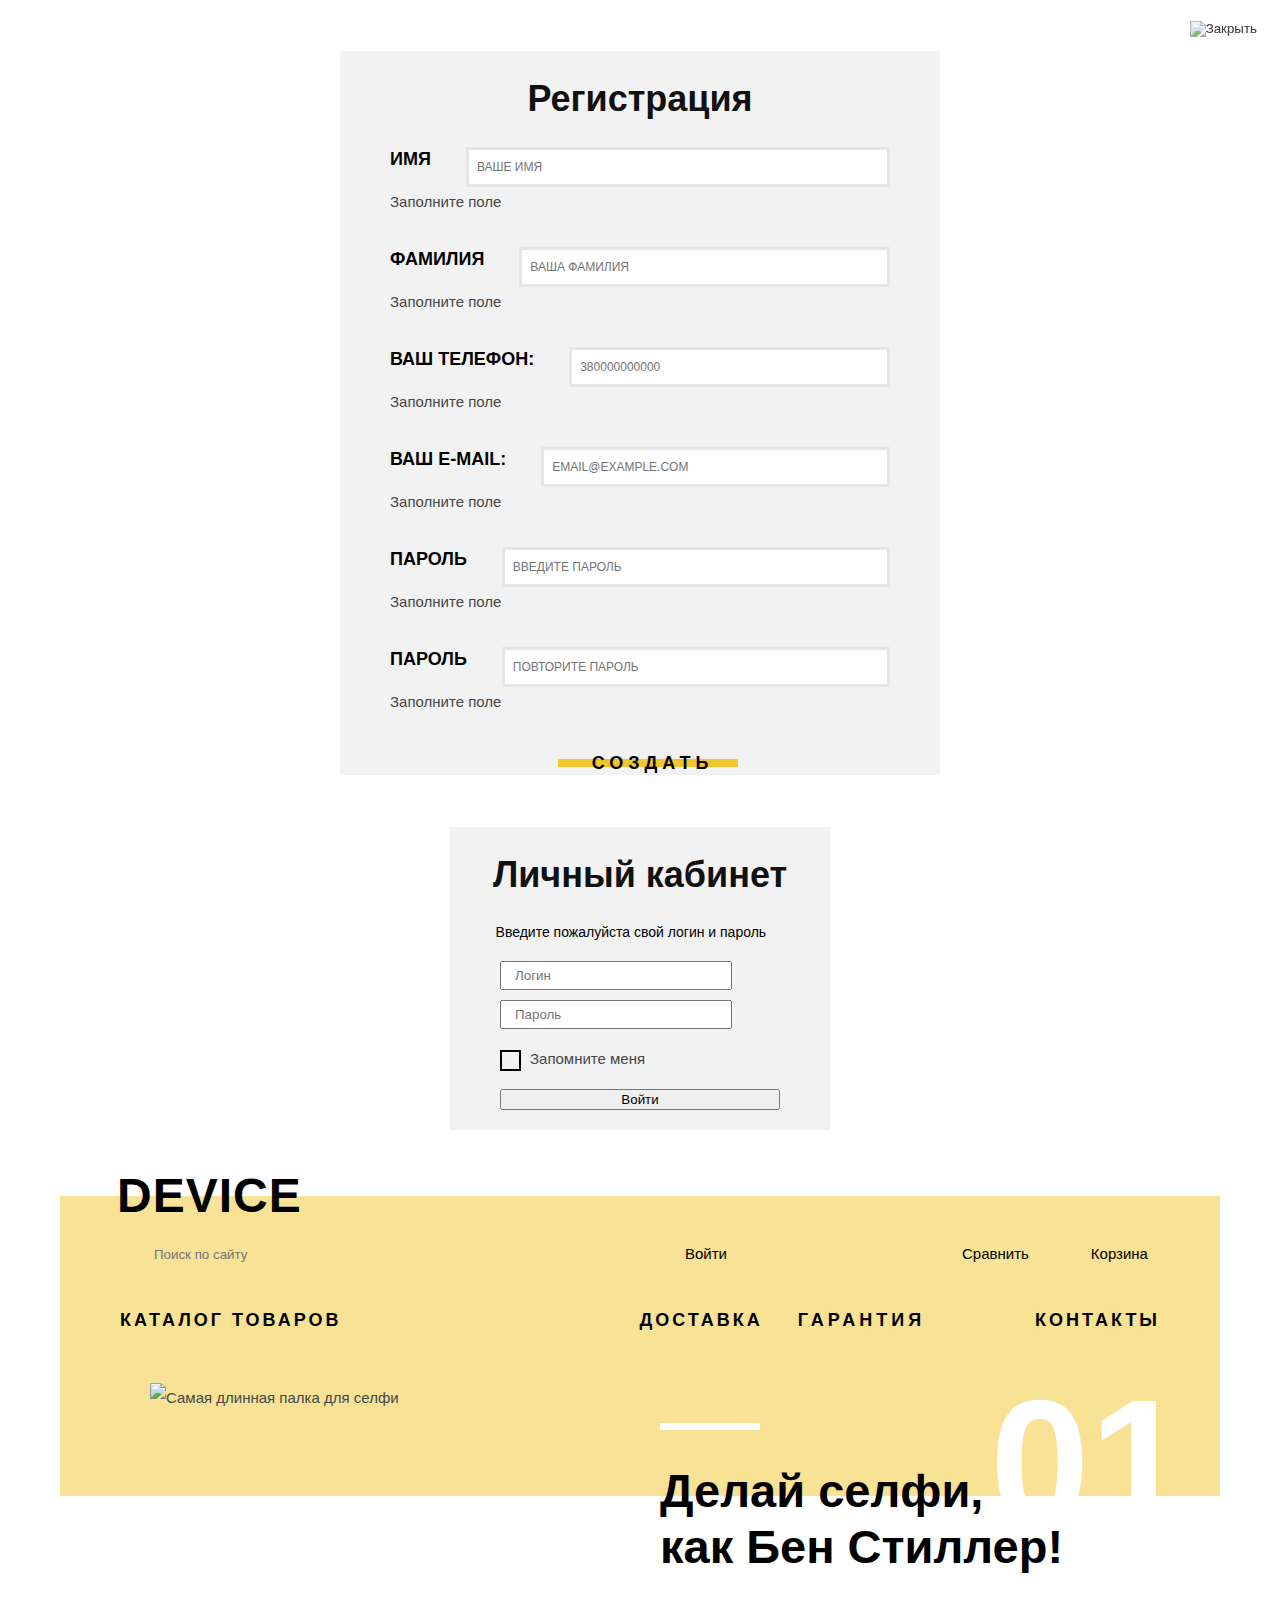
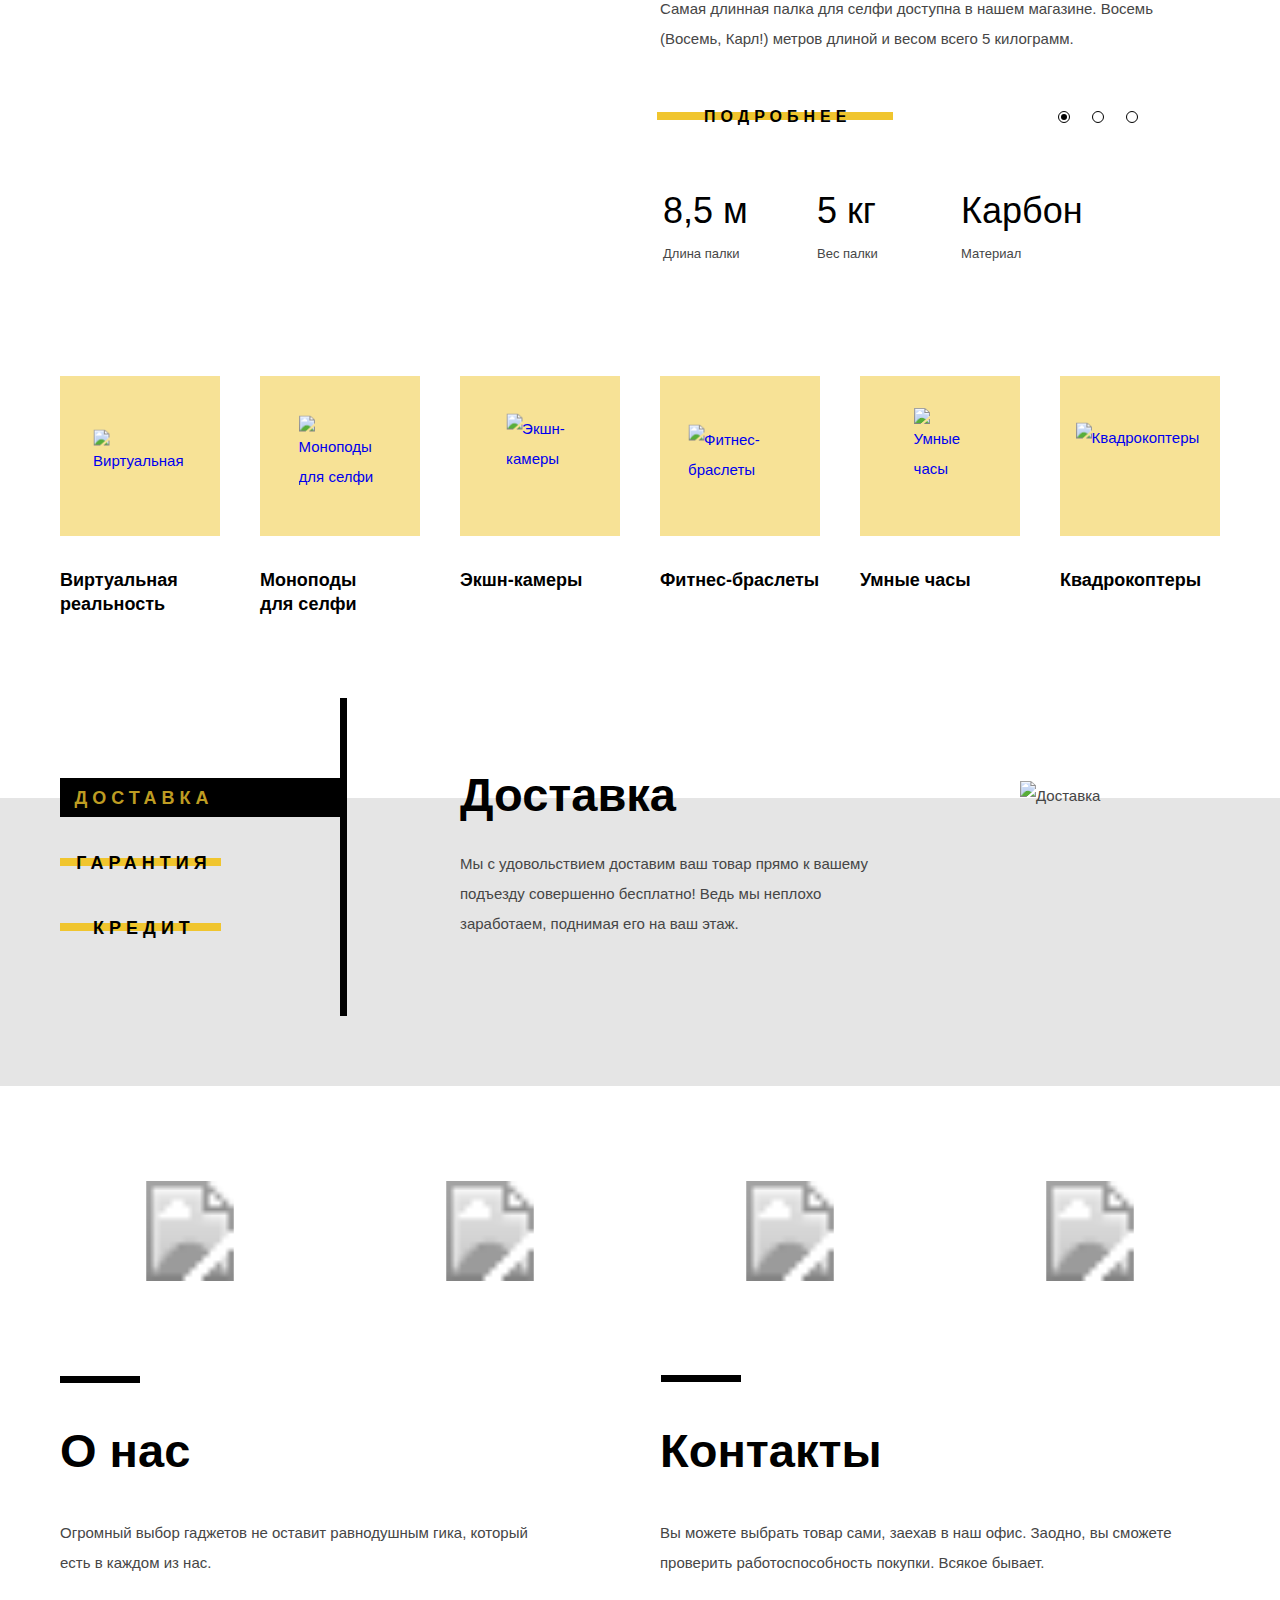
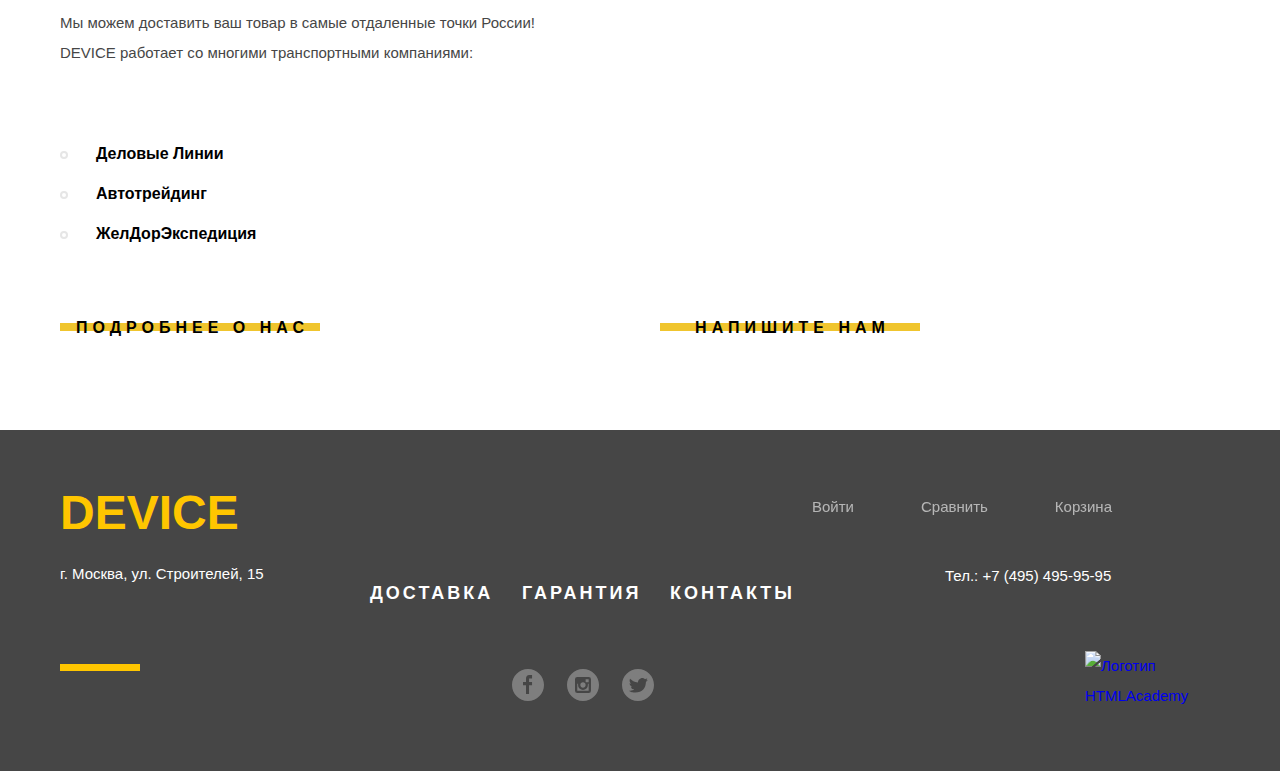
==== commit 7b74cbf2: "разметка  popup-registration / popup-sing-in +css" ====
--- a/index.html
+++ b/index.html
@@ -13,25 +13,66 @@
     <img src="img/modal-close.svg" width="55" height="55" alt="Закрыть">
   </button>
   <form class="modal-registration_form" action="#" method="get">
-    <label class="modal-registration_group"><span>Имя</span>
-      <input type="text" name="fullname" required placeholder="Ваше имя">
+    <p class="modal-registration_plot">
+      <label class="modal-registration_group"><span>Имя</span>
+        <input type="text" name="fullname" required placeholder="Ваше имя">
+      </label>
+    <div class="invalid-feedback">Заполните поле</div>
+    </p>
+    <p class="modal-registration_plot">
+      <label class="modal-registration_group"><span>Фамилия</span>
+        <input type="text" name="surname" required placeholder="Ваша фамилия">
+      </label>
+    <div class="invalid-feedback">Заполните поле</div>
+    </p>
+    <p class="modal-registration_plot">
+      <label class="modal-registration_group"><span>Ваш телефон:</span>
+        <input type="number" name="phone" required placeholder="380000000000">
+      </label>
+    <div class="invalid-feedback">Заполните поле</div>
+    </p>
+    <p class="modal-registration_plot">
+      <label class="modal-registration_group"><span>Ваш e-mail:</span>
+        <input type="email" name="email" required placeholder="email@example.com">
+      </label>
+    <div class="invalid-feedback">Заполните поле</div>
+    </p>
+    <p class="modal-registration_plot">
+      <label class="modal-registration_group"><span>Пароль</span>
+        <input type="password" name="password" pattern="[0-9]{7,}" placeholder="Введите пароль">
+      </label>
+    <div class="invalid-feedback">Заполните поле</div>
+    </p>
+    <p class="modal-registration_plot">
+      <label class="modal-registration_group"><span>Пароль</span>
+        <input type="password" name="confirmation-password" pattern="[0-9]{7,}" placeholder="Повторите пароль">
+      </label>
+    <div class="invalid-feedback">Заполните поле</div>
+    </p>
+    <button class="modal-registration_button" type="submit">Создать</button>
+  </form>
+</section>
+<section class="modal-sing-in">
+  <h2 class="modal-sing-in_title">Личный кабинет</h2>
+  <button class="close-button close-sing-in">
+    <img src="img/modal-close.svg" width="55" height="55" alt="Закрыть">
+  </button>
+  <p class="modal-sing-in-description">Введите пожалуйста свой логин и пароль</p>
+  <form class="modal-sing-in_login-form" action="https://echo.htmlacademy.ru" method="post">
+    <label class="modal-sing-in_group"><span class="visually-hidden">Логин</span>
+      <input type="text" name="login" placeholder="Логин">
     </label>
-    <label class="modal-registration_group"><span>Фамилия</span>
-      <input type="text" name="surname" required placeholder="Ваша фамилия">
+    <label class="modal-sing-in_group"><span class="visually-hidden">Пароль</span>
+      <input type="password" name="password" placeholder="Пароль">
     </label>
-    <label class="modal-registration_group"><span>Ваш телефон:</span>
-      <input type="number" name="phone" required placeholder="380000000000">
-    </label>
-    <label class="modal-registration_group"><span>Ваш e-mail:</span>
-      <input type="email" name="email" required placeholder="email@example.com">
-    </label>
-    <label class="modal-registration_group"><span>Пароль</span>
-      <input type="password" name="password" pattern="[0-9]{7,}" placeholder="Введите пароль">
-    </label>
-    <label class="modal-registration_group"><span>Пароль</span>
-      <input type="password" name="confirmation-password" pattern="[0-9]{7,}" placeholder="Повторите пароль">
-    </label>
-    <button class="modal-registration_button" type="submit">Создать</button>
+    <p class="login-help">
+      <label class="login-checkbox">
+        <input type="checkbox" name="remember" class="visually-hidden">
+        <span class="checkbox-indicator"></span>Запомните меня
+      </label>
+      <!--<a class="restore" href="#">Я забыл пароль!</a>-->
+    </p>
+    <button class="modal-sing-in_button" type="submit">Войти</button>
   </form>
 </section>
 <section class="modal modal-write-us">
--- a/css/style.css
+++ b/css/style.css
@@ -78,13 +78,15 @@
 }
 
 .modal-registration {
+  /*display: none;*/
   width: 600px;
-  height: 510px;
+  /*height: 510px;*/
   margin: 50px auto;
   border: 1px solid #ffffff;
   background-color: #f2f2f2;
 }
 
+.modal-sing-in_title,
 .modal-registration_title {
   font-family: 'PT Sans', Arial, sans-serif;
   font-size: 36px;
@@ -93,6 +95,7 @@
   text-align: center;
 }
 
+.modal-sing-in_login-form,
 .modal-registration_form {
   display: flex;
   flex-direction: column;
@@ -137,6 +140,32 @@
   color: #cacaca;
 }
 
+.modal-registration_plot {
+  margin: 0;
+  padding: 0;
+  position: relative;
+}
+
+.modal-registration_group {
+  margin: 0;
+  padding: 0;
+
+}
+
+.invalid-feedback {
+  margin: 0;
+  padding: 0;
+  /*position: absolute;*/
+  /*content: "";*/
+  /*top: 10%;*/
+  /*left: 30%;*/
+}
+
+
+/*.modal-registration_group input:invalid {*/
+  /*border: 5px solid #ffdddd;*/
+/*}*/
+
 .modal-registration_button {
   display: block;
   margin-top: 5px;
@@ -174,6 +203,86 @@
 
 .modal-registration_button:active {
   color: #8d7536;
+}
+
+.modal-sing-in {
+  /*display: block;*/
+  width: 380px;
+  /*height: 510px;*/
+  margin: 50px auto;
+  border: 1px solid #ffffff;
+  background-color: #f2f2f2;
+}
+
+.modal-sing-in-description {
+  font-family: 'PT Sans', Arial, sans-serif;
+  font-size: 14px;
+  line-height: 18px;
+  color: #000000;
+  margin: 0 12%;
+  margin-bottom: 10px;
+}
+
+.modal-sing-in_group input {
+  padding: 5px 13px;
+  width: 72%;
+  margin-top: 10px;
+}
+
+.login-checkbox {
+  position: relative;
+
+  padding-left: 30px;
+
+  cursor: pointer;
+}
+
+.login-checkbox:hover,
+.login-checkbox:focus {
+  color: #663d15;
+}
+
+.login-checkbox input[type="checkbox"] + .checkbox-indicator {
+  position: absolute;
+  top: 0;
+  left: 0;
+
+  width: 17px;
+  height: 17px;
+
+  border: 2px solid #000000;
+}
+
+.login-checkbox input[type="checkbox"]:focus + .checkbox-indicator {
+  border-color: #663d15;
+  outline: thin dotted;
+  outline: 5px auto -webkit-focus-ring-color;
+}
+
+.login-checkbox input[type="checkbox"]:checked + .checkbox-indicator::before,
+.login-checkbox input[type="checkbox"]:checked + .checkbox-indicator::after {
+  content: "";
+
+  position: absolute;
+  top: 8px;
+  left: 1px;
+
+  width: 15px;
+  height: 2px;
+
+  background-color: #000000;
+}
+
+.login-checkbox input[type="checkbox"]:checked + .checkbox-indicator::before {
+  transform: rotate(45deg);
+}
+
+.login-checkbox input[type="checkbox"]:checked + .checkbox-indicator::after {
+  transform: rotate(-45deg);
+}
+
+.modal-sing-in_button {
+  margin-bottom: 20px;
 }
 
 .modal-write-us {
@@ -275,6 +384,7 @@
   background-color: #f6dada;
 }
 
+.modal-registration_group span,
 .write-us-form-group label {
   display: block;
   font-family: 'PT Gilroy', Arial, sans-serif;
